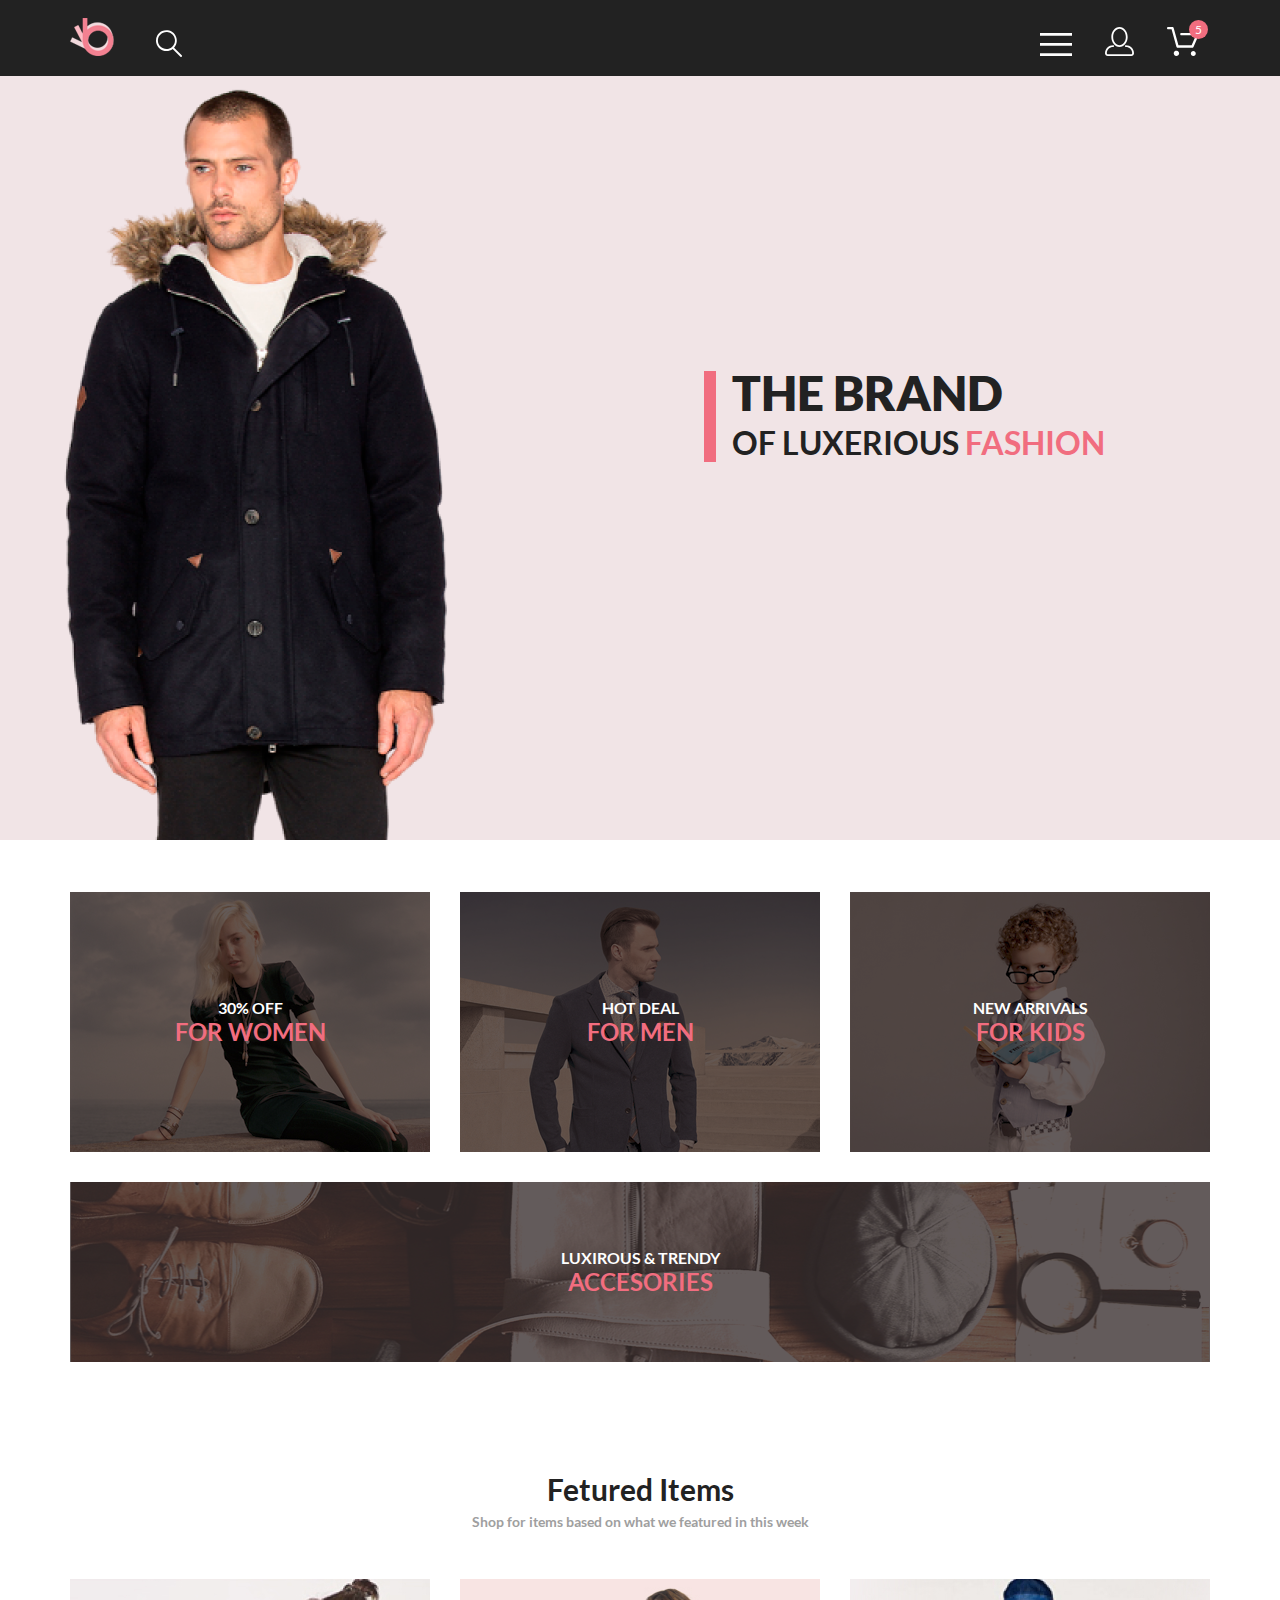
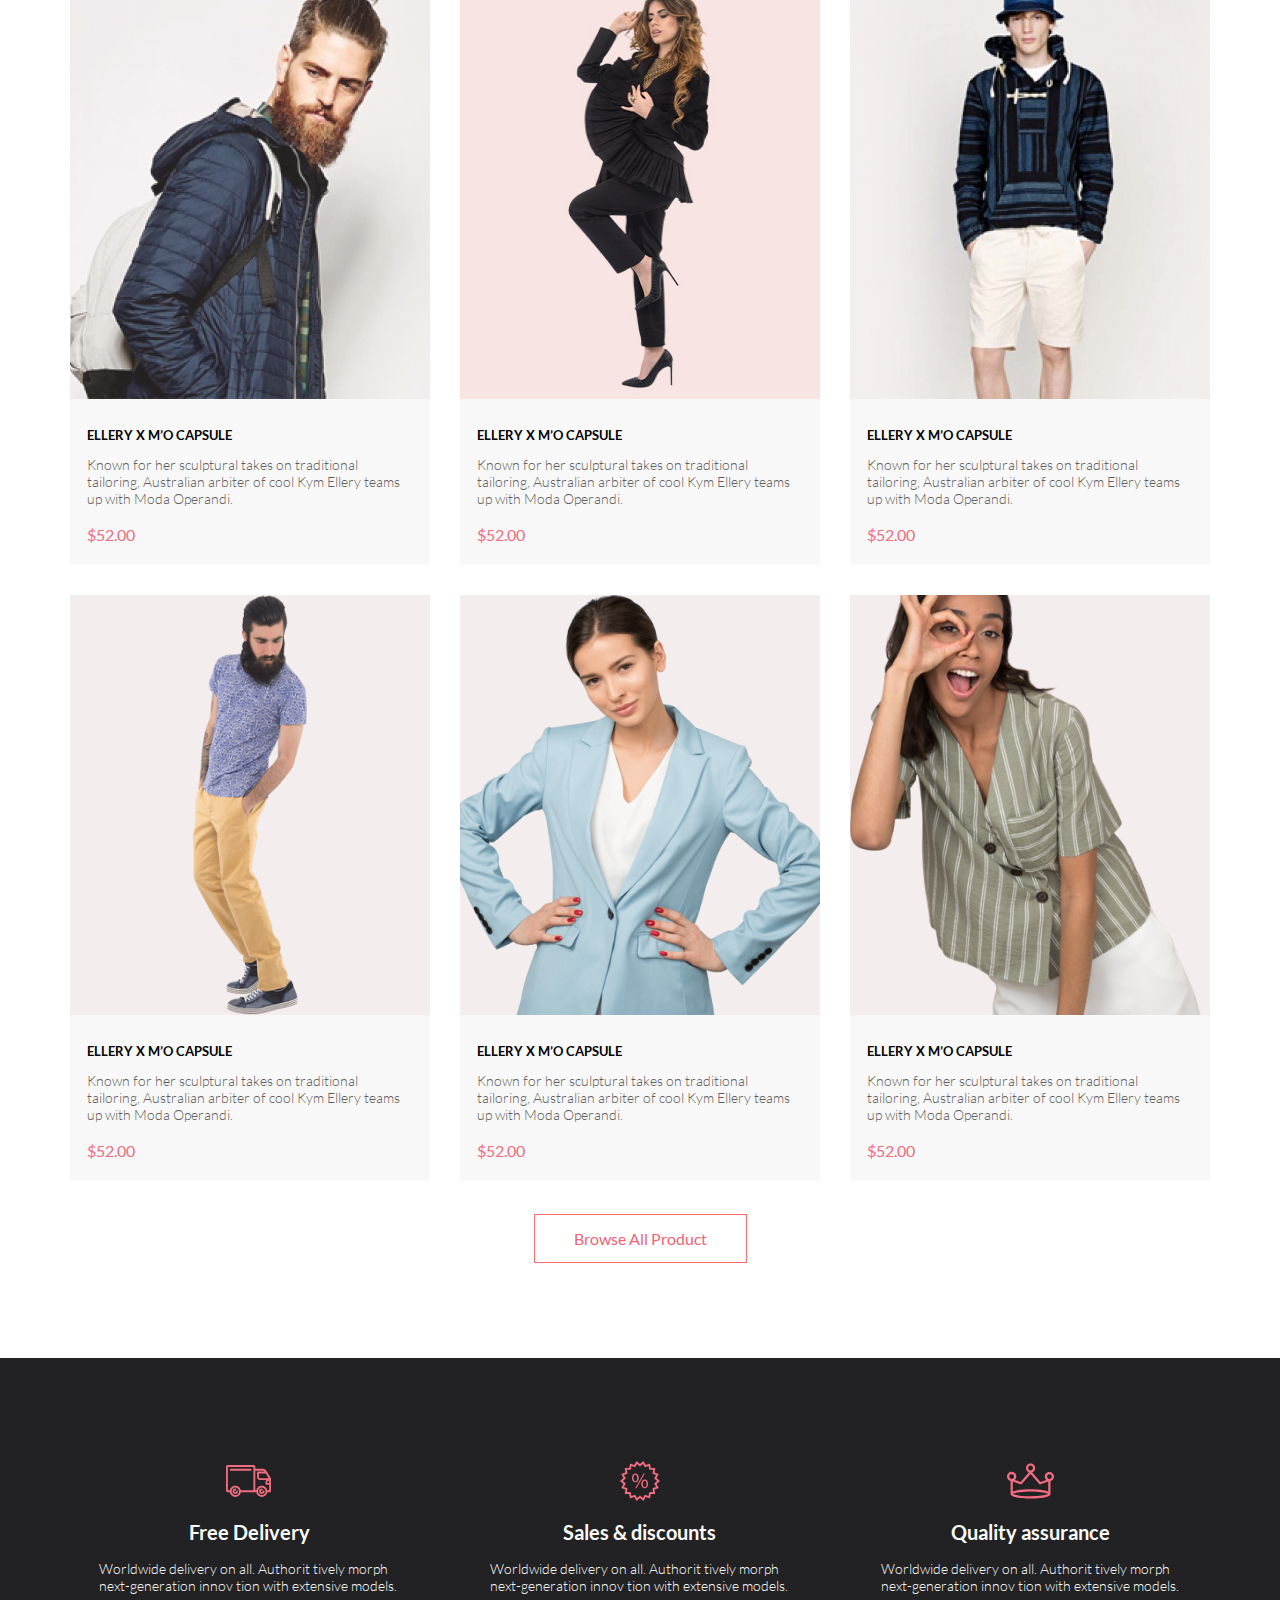
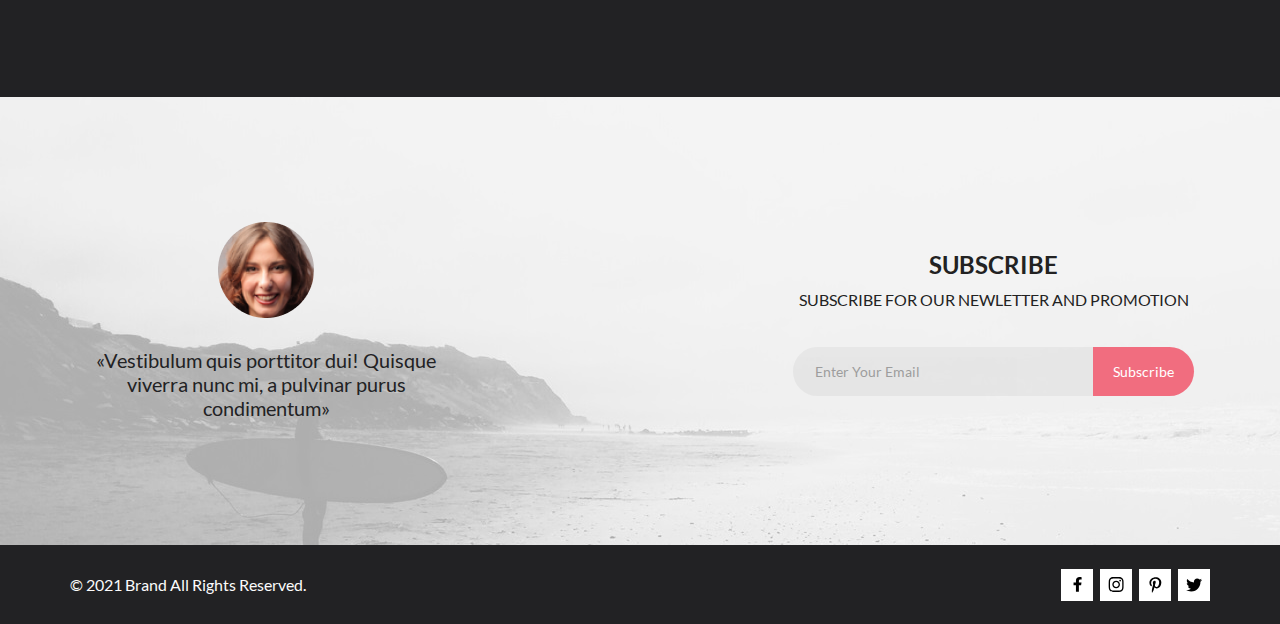
==== index.html @ 8f49cc84 "сверстал страницу регистрации" ====
<!DOCTYPE html>
<html lang="en">

<head>
  <meta charset="UTF-8">
  <meta name="viewport" content="width=device-width, initial-scale=1.0">
  <link rel="stylesheet" href="css/normalize.css">
  <link rel="stylesheet" href="css/style.css">
  <title>Главная страница</title>
</head>

<body>
  <div class="page-container">
    <div class="content">
      <header class="page-header">
        <div class="header-wrp content-center">
          <a href="index.html" class="page-header-logo">
            <img src="img/logo.png" alt="logo" height="38">
          </a>
          <div class="page-header-nav">
            <button class="page-header-search btn">
              <svg width="27" height="28" viewBox="0 0 27 28" xmlns="http://www.w3.org/2000/svg">
                <path
                  d="M19.0596 17.6259C20.6713 15.8658 21.6282 13.6048 21.7698 11.2225C21.9113 8.84018 21.2288 6.48173 19.8369 4.54318C18.445 2.60463 16.4285 1.20404 14.126 0.576619C11.8234 -0.0508009 9.3751 0.13316 7.19217 1.09761C5.00923 2.06205 3.22463 3.74825 2.13804 5.87302C1.05145 7.9978 0.729054 10.4318 1.225 12.7661C1.72094 15.1005 3.00501 17.1932 4.86158 18.6927C6.71814 20.1922 9.03413 21.0072 11.4206 21.0009C13.673 21.004 15.8645 20.27 17.6606 18.9109L25.4086 26.7179C25.4941 26.807 25.5965 26.8781 25.7099 26.927C25.8232 26.9759 25.9452 27.0017 26.0686 27.0029C26.1923 27.0033 26.3148 26.9782 26.4283 26.9292C26.5419 26.8801 26.6441 26.8082 26.7286 26.7179C26.9025 26.537 26.9997 26.2958 26.9997 26.0449C26.9997 25.794 26.9025 25.5528 26.7286 25.3719L19.0596 17.6259ZM2.88662 10.5009C2.89946 8.81563 3.41094 7.17187 4.35659 5.77685C5.30224 4.38183 6.63972 3.29801 8.20044 2.662C9.76115 2.02599 11.4752 1.86627 13.1266 2.20298C14.7779 2.53969 16.2926 3.35775 17.4797 4.55404C18.6668 5.75033 19.4732 7.27129 19.7972 8.92519C20.1212 10.5791 19.9483 12.2919 19.3002 13.8476C18.6522 15.4034 17.5581 16.7325 16.1559 17.6674C14.7536 18.6023 13.1059 19.1011 11.4206 19.1009C9.14916 19.0901 6.97482 18.1784 5.37484 16.566C3.77486 14.9537 2.87998 12.7724 2.88662 10.5009Z" />
              </svg>
            </button>
            <button class="menu-btn btn">
              <svg width="32" height="23" viewBox="0 0 32 23" xmlns="http://www.w3.org/2000/svg">
                <path d="M0 23V20.31H32V23H0ZM0 12.76V10.07H32V12.76H0ZM0 2.69V0H32V2.69H0Z" />
              </svg>
            </button>
            <a href="registration.html" class="account-btn btn">
              <svg width="29" height="29" viewBox="0 0 29 29" xmlns="http://www.w3.org/2000/svg">
                <path
                  d="M14.5 19.937C19 19.937 22.656 15.464 22.656 9.968C22.656 4.472 19 0 14.5 0C13.3631 0.0217413 12.2463 0.303398 11.2351 0.823397C10.2239 1.34339 9.34507 2.08794 8.66602 3C7.12663 4.99573 6.30819 7.45381 6.34399 9.974C6.34399 15.465 10 19.937 14.5 19.937ZM14.5 1.813C18 1.813 20.844 5.472 20.844 9.969C20.844 14.466 17.998 18.125 14.5 18.125C11.002 18.125 8.15603 14.465 8.15503 9.969C8.15403 5.473 11 1.813 14.5 1.813ZM20.844 18.125C20.6036 18.125 20.373 18.2205 20.203 18.3905C20.033 18.5605 19.9375 18.7911 19.9375 19.0315C19.9375 19.2719 20.033 19.5025 20.203 19.6725C20.373 19.8425 20.6036 19.938 20.844 19.938C22.526 19.9399 24.1386 20.6088 25.3279 21.7982C26.5172 22.9875 27.1861 24.6 27.188 26.282C27.1875 26.5221 27.0918 26.7523 26.922 26.9221C26.7522 27.0918 26.5221 27.1875 26.282 27.188H2.71997C2.47985 27.1875 2.24975 27.0918 2.07996 26.9221C1.91016 26.7523 1.81449 26.5221 1.81396 26.282C1.81608 24.6001 2.48517 22.9877 3.67444 21.7985C4.86371 20.6092 6.47608 19.9401 8.15796 19.938C8.39824 19.938 8.62868 19.8425 8.79858 19.6726C8.96849 19.5027 9.06396 19.2723 9.06396 19.032C9.06396 18.7917 8.96849 18.5613 8.79858 18.3914C8.62868 18.2215 8.39824 18.126 8.15796 18.126C5.99541 18.1279 3.92201 18.9875 2.39258 20.5164C0.863144 22.0453 0.00264777 24.1185 0 26.281C0.000794067 27.0019 0.287502 27.693 0.797241 28.2027C1.30698 28.7125 1.99811 28.9992 2.71899 29H26.282C27.0027 28.9989 27.6936 28.7121 28.2031 28.2024C28.7126 27.6927 28.9992 27.0017 29 26.281C28.9974 24.1187 28.1372 22.0457 26.6083 20.5168C25.0793 18.9878 23.0063 18.1276 20.844 18.125Z" />
              </svg>
            </a>
            <a href="cart.html" class="cart-btn btn">
              <svg width="32" height="29" viewBox="0 0 32 29" xmlns="http://www.w3.org/2000/svg">
                <path
                  d="M26.2009 29C25.5532 28.9738 24.9415 28.6948 24.4972 28.2227C24.0529 27.7506 23.8114 27.1232 23.8245 26.475C23.8376 25.8269 24.1043 25.2097 24.5673 24.7559C25.0303 24.3022 25.6527 24.048 26.301 24.048C26.9493 24.048 27.5717 24.3022 28.0347 24.7559C28.4977 25.2097 28.7644 25.8269 28.7775 26.475C28.7906 27.1232 28.549 27.7506 28.1047 28.2227C27.6604 28.6948 27.0488 28.9738 26.401 29H26.2009ZM6.75293 26.32C6.75293 25.79 6.91011 25.2718 7.20459 24.8311C7.49907 24.3904 7.91764 24.0469 8.40735 23.844C8.89705 23.6412 9.43594 23.5881 9.95581 23.6915C10.4757 23.7949 10.9532 24.0502 11.328 24.425C11.7028 24.7998 11.9581 25.2773 12.0615 25.7972C12.1649 26.317 12.1118 26.8559 11.9089 27.3456C11.7061 27.8353 11.3626 28.2539 10.9219 28.5483C10.4812 28.8428 9.96304 29 9.43298 29C9.08087 29.0003 8.73212 28.9311 8.40674 28.7966C8.08136 28.662 7.78569 28.4646 7.53662 28.2158C7.28755 27.9669 7.09001 27.6713 6.9552 27.3461C6.82039 27.0208 6.75098 26.6721 6.75098 26.32H6.75293ZM10.553 20.686C10.2935 20.6868 10.0409 20.6024 9.83411 20.4457C9.62727 20.2891 9.47758 20.0689 9.40796 19.819L4.57495 2.36401H1.18201C0.868521 2.36401 0.567859 2.23947 0.346191 2.01781C0.124523 1.79614 0 1.49549 0 1.18201C0 0.868519 0.124523 0.567873 0.346191 0.346205C0.567859 0.124537 0.868521 5.81268e-06 1.18201 5.81268e-06H5.46301C5.7225 -0.00080736 5.97504 0.0837201 6.18176 0.240568C6.38848 0.397416 6.53784 0.617884 6.60693 0.868006L11.4399 18.323H24.6179L29.001 8.27501H14.401C14.2428 8.27961 14.0854 8.25242 13.9379 8.19507C13.7904 8.13771 13.6559 8.05134 13.5424 7.94108C13.4288 7.83082 13.3386 7.69891 13.277 7.55315C13.2154 7.40739 13.1836 7.25075 13.1836 7.0925C13.1836 6.93426 13.2154 6.77762 13.277 6.63186C13.3386 6.4861 13.4288 6.35419 13.5424 6.24393C13.6559 6.13367 13.7904 6.0473 13.9379 5.98994C14.0854 5.93259 14.2428 5.90541 14.401 5.91001H30.814C31.0097 5.90996 31.2022 5.95866 31.3744 6.05172C31.5465 6.14478 31.6928 6.27926 31.7999 6.44301C31.9078 6.60729 31.9734 6.79569 31.9908 6.99145C32.0083 7.18721 31.9771 7.38424 31.9 7.565L26.495 19.977C26.4026 20.1876 26.251 20.3668 26.0585 20.4927C25.866 20.6186 25.641 20.6858 25.411 20.686H10.553Z" />
              </svg>
              <span>5</span>
            </a>
          </div>
        </div>
      </header>
      <section class="page-header-banner">
        <div class="page-header-banner-wrp content-center">
          <div class="page-header-banner-heading">
            <h1 class="page-header-banner-title">the brand
              <span class="page-header-banner-subtitle">of&nbsp;luxerious
                <span>fashion</span>
              </span>
            </h1>
          </div>
        </div>
      </section>
      <main>
        <section class="categories content-center">
          <a class="categories-item" href="catalog.html">
            <h4 class="categories-item-subtitle">30% off</h4>
            <h3 class="categories-item-title">for women</h3>
          </a>
          <a class="categories-item" href="catalog.html">
            <h4 class="categories-item-subtitle">hot deal</h4>
            <h3 class="categories-item-title">for men</h3>
          </a>
          <a class="categories-item" href="catalog.html">
            <h4 class="categories-item-subtitle">new arrivals</h4>
            <h3 class="categories-item-title">for kids</h3>
          </a>
          <a class="categories-item" href="catalog.html">
            <h4 class="categories-item-subtitle">luxirous &amp;&nbsp;trendy</h4>
            <h3 class="categories-item-title">accesories</h3>
          </a>
        </section>
        <section class="products content-center">
          <h2 class="products-title">fetured items</h2>
          <h3 class="products-subtitle">Shop for items based on&nbsp;what we&nbsp;featured in&nbsp;this week</h3>
          <ul class="products-item-list">
            <li>
              <article class="products-item">
                <div class="products-item-hover">
                  <button class="products-item-hover-btn">Add to&nbsp;Cart</button>
                </div>
                <img class="products-item-photo" src="img/item_1.jpg" alt="Product photo" height="420">
                <a class="products-item-link" href="product.html">
                  <h4 class="products-item-title txt-wrp">ellery x&nbsp;m&rsquo;o capsule</h4>
                  <p class="products-item-txt txt-wrp">Known for her sculptural takes on&nbsp;traditional tailoring,
                    Australian arbiter of&nbsp;cool Kym Ellery teams up&nbsp;with Moda Operandi.</p>
                  <span class="products-item-price txt-wrp">$52.00</span>
                </a>
              </article>
            </li>
            <li>
              <article class="products-item">
                <div class="products-item-hover">
                  <button class="products-item-hover-btn">Add to&nbsp;Cart</button>
                </div>
                <img class="products-item-photo" src="img/item_2.jpg" alt="Product photo" height="420">
                <a class="products-item-link" href="product.html">
                  <h4 class="products-item-title txt-wrp">ellery x&nbsp;m&rsquo;o capsule</h4>
                  <p class="products-item-txt txt-wrp">Known for her sculptural takes on&nbsp;traditional tailoring,
                    Australian arbiter of&nbsp;cool Kym Ellery teams up&nbsp;with Moda Operandi.</p>
                  <span class="products-item-price txt-wrp">$52.00</span>
                </a>
              </article>
            </li>
            <li>
              <article class="products-item">
                <div class="products-item-hover">
                  <button class="products-item-hover-btn">Add to&nbsp;Cart</button>
                </div>
                <img class="products-item-photo" src="img/item_3.jpg" alt="Product photo" height="420">
                <a class="products-item-link" href="product.html">
                  <h4 class="products-item-title txt-wrp">ellery x&nbsp;m&rsquo;o capsule</h4>
                  <p class="products-item-txt txt-wrp">Known for her sculptural takes on&nbsp;traditional tailoring,
                    Australian arbiter of&nbsp;cool Kym Ellery teams up&nbsp;with Moda Operandi.</p>
                  <span class="products-item-price txt-wrp">$52.00</span>
                </a>
              </article>
            </li>
            <li>
              <article class="products-item">
                <div class="products-item-hover">
                  <button class="products-item-hover-btn">Add to&nbsp;Cart</button>
                </div>
                <img class="products-item-photo" src="img/item_4.jpg" alt="Product photo" height="420">
                <a class="products-item-link" href="product.html">
                  <h4 class="products-item-title txt-wrp">ellery x&nbsp;m&rsquo;o capsule</h4>
                  <p class="products-item-txt txt-wrp">Known for her sculptural takes on&nbsp;traditional tailoring,
                    Australian arbiter of&nbsp;cool Kym Ellery teams up&nbsp;with Moda Operandi.</p>
                  <span class="products-item-price txt-wrp">$52.00</span>
                </a>
              </article>
            </li>
            <li>
              <article class="products-item">
                <div class="products-item-hover">
                  <button class="products-item-hover-btn">Add to&nbsp;Cart</button>
                </div>
                <img class="products-item-photo" src="img/item_5.jpg" alt="Product photo" height="420">
                <a class="products-item-link" href="product.html">
                  <h4 class="products-item-title txt-wrp">ellery x&nbsp;m&rsquo;o capsule</h4>
                  <p class="products-item-txt txt-wrp">Known for her sculptural takes on&nbsp;traditional tailoring,
                    Australian arbiter of&nbsp;cool Kym Ellery teams up&nbsp;with Moda Operandi.</p>
                  <span class="products-item-price txt-wrp">$52.00</span>
                </a>
              </article>
            </li>
            <li>
              <article class="products-item">
                <div class="products-item-hover">
                  <button class="products-item-hover-btn">Add to&nbsp;Cart</button>
                </div>
                <img class="products-item-photo" src="img/item_6.jpg" alt="Product photo" height="420">
                <a class="products-item-link" href="product.html">
                  <h4 class="products-item-title txt-wrp">ellery x&nbsp;m&rsquo;o capsule</h4>
                  <p class="products-item-txt txt-wrp">Known for her sculptural takes on&nbsp;traditional tailoring,
                    Australian arbiter of&nbsp;cool Kym Ellery teams up&nbsp;with Moda Operandi.</p>
                  <span class="products-item-price txt-wrp">$52.00</span>
                </a>
              </article>
            </li>
          </ul>
          <a href="catalog.html" class="products-btn">Browse All Product</a>
        </section>
      </main>
    </div>
    <section class="features">
      <div class="features-item-wrp content-center">
        <div class="features-item">
          <svg class="features-item-icon" width="46" height="32" viewBox="0 0 46 32" xmlns="http://www.w3.org/2000/svg">
            <path
              d="M30.2873 27.2429H14.8103C14.6031 28.5509 13.936 29.742 12.929 30.6021C11.922 31.4621 10.6411 31.9346 9.31682 31.9346C7.99252 31.9346 6.71166 31.4621 5.70464 30.6021C4.69762 29.742 4.03052 28.5509 3.82332 27.2429H1.88631C1.39149 27.2397 0.918139 27.0404 0.570025 26.6887C0.221911 26.337 0.0274507 25.8618 0.0293142 25.3669V1.87695C0.0271852 1.38195 0.221516 0.906335 0.569658 0.554443C0.917801 0.202551 1.39131 0.00317363 1.88631 0H27.4373C27.9322 0.00317353 28.4056 0.202522 28.7536 0.554443C29.1016 0.906364 29.2957 1.38204 29.2933 1.87695V3.78198H36.4143C36.4947 3.78164 36.5747 3.79208 36.6523 3.81299C38.9523 4.01299 40.1093 5.2129 41.3293 7.2749L44.8883 13.3689C44.9732 13.5136 45.018 13.6782 45.0183 13.8459V26.304C45.0194 26.5515 44.9221 26.7892 44.7479 26.9651C44.5737 27.141 44.3369 27.2406 44.0893 27.2419H41.2753C41.0681 28.5499 40.401 29.741 39.394 30.6011C38.387 31.4611 37.1061 31.9336 35.7818 31.9336C34.4575 31.9336 33.1767 31.4611 32.1696 30.6011C31.1626 29.741 30.4955 28.5499 30.2883 27.2419L30.2873 27.2429ZM32.0653 26.304C32.0732 27.0369 32.2977 27.7511 32.7107 28.3567C33.1236 28.9623 33.7065 29.4322 34.3859 29.7073C35.0653 29.9824 35.811 30.0503 36.5289 29.9026C37.2469 29.7548 37.9051 29.398 38.4207 28.877C38.9363 28.3559 39.2862 27.6941 39.4265 26.9746C39.5667 26.2551 39.491 25.5103 39.2088 24.8337C38.9267 24.1572 38.4507 23.5794 37.8408 23.1729C37.2309 22.7663 36.5143 22.5491 35.7813 22.5488C34.791 22.5552 33.8436 22.9543 33.1469 23.6582C32.4503 24.3621 32.0613 25.3136 32.0653 26.304ZM5.60134 26.304C5.60923 27.0369 5.83376 27.7511 6.24669 28.3567C6.65962 28.9623 7.2425 29.4322 7.92192 29.7073C8.60135 29.9824 9.34697 30.0503 10.0649 29.9026C10.7829 29.7548 11.4411 29.398 11.9567 28.877C12.4723 28.3559 12.8222 27.6941 12.9625 26.9746C13.1027 26.2551 13.027 25.5103 12.7448 24.8337C12.4627 24.1572 11.9867 23.5794 11.3768 23.1729C10.7669 22.7663 10.0503 22.5491 9.31731 22.5488C8.32679 22.5549 7.37915 22.9537 6.6823 23.6577C5.98545 24.3617 5.59634 25.3134 5.60033 26.304H5.60134ZM41.2733 25.366H43.1593V19.7478H40.4233C40.3007 19.7473 40.1794 19.7227 40.0664 19.6753C39.9533 19.6279 39.8507 19.5585 39.7644 19.4714C39.6781 19.3843 39.6099 19.281 39.5635 19.1675C39.5172 19.054 39.4937 18.9324 39.4943 18.8098V16.9629C39.494 16.2423 39.7696 15.5488 40.2643 15.0249H33.8853C33.8081 15.0248 33.7312 15.015 33.6563 14.9958C32.9516 14.933 32.2961 14.6081 31.8194 14.0852C31.3428 13.5623 31.0798 12.8794 31.0823 12.1719V7.47192C31.0817 7.34927 31.1052 7.22758 31.1515 7.11401C31.1978 7.00044 31.2661 6.89725 31.3523 6.81006C31.4386 6.72286 31.5412 6.6535 31.6543 6.60596C31.7674 6.55841 31.8887 6.53361 32.0113 6.53296H38.4943C38.15 6.21428 37.7426 5.97123 37.2986 5.81982C36.8545 5.66842 36.3836 5.61187 35.9163 5.65381H29.2933V25.3618H30.2873C30.4945 24.0538 31.1616 22.8627 32.1687 22.0027C33.1757 21.1426 34.4565 20.6702 35.7808 20.6702C37.1051 20.6702 38.386 21.1426 39.393 22.0027C40.4 22.8627 41.0671 24.0538 41.2743 25.3618L41.2733 25.366ZM14.8093 25.366H27.4363V1.87598H1.88631V25.366H3.82332C4.03052 24.058 4.69762 22.8666 5.70464 22.0066C6.71166 21.1465 7.99252 20.6741 9.31682 20.6741C10.6411 20.6741 11.922 21.1465 12.929 22.0066C13.936 22.8666 14.6031 24.058 14.8103 25.366H14.8093ZM41.3513 16.9658V17.875H43.1593V16.0278H42.2803C42.0335 16.0294 41.7973 16.1288 41.6234 16.304C41.4495 16.4792 41.352 16.716 41.3523 16.9629L41.3513 16.9658ZM32.9383 12.1738C32.9372 12.4263 33.0363 12.6691 33.2139 12.8486C33.3914 13.0282 33.6328 13.13 33.8853 13.1318C33.9492 13.1316 34.0129 13.1384 34.0753 13.1519H42.6003L39.8343 8.41602H32.9343L32.9383 12.1738ZM33.0313 26.3059C33.0284 25.5734 33.3162 24.8695 33.8316 24.3489C34.3469 23.8283 35.0478 23.5333 35.7803 23.5288C36.0291 23.5288 36.2677 23.6278 36.4436 23.8037C36.6195 23.9796 36.7183 24.218 36.7183 24.4668C36.7183 24.7156 36.6195 24.9542 36.4436 25.1301C36.2677 25.306 36.0291 25.4048 35.7803 25.4048C35.602 25.4032 35.4272 25.4548 35.2782 25.5527C35.1291 25.6507 35.0125 25.7905 34.9432 25.9548C34.8738 26.1191 34.8548 26.3005 34.8887 26.4756C34.9225 26.6507 35.0076 26.8118 35.1331 26.9385C35.2586 27.0651 35.419 27.1516 35.5938 27.187C35.7686 27.2224 35.9499 27.2051 36.1149 27.1372C36.2798 27.0693 36.4208 26.9538 36.5201 26.8057C36.6193 26.6575 36.6723 26.4833 36.6723 26.3049C36.6723 26.0587 36.7701 25.8226 36.9443 25.6484C37.1184 25.4743 37.3546 25.3765 37.6008 25.3765C37.8471 25.3765 38.0832 25.4743 38.2574 25.6484C38.4315 25.8226 38.5293 26.0587 38.5293 26.3049C38.5293 27.0343 38.2396 27.7338 37.7239 28.2495C37.2081 28.7652 36.5087 29.0549 35.7793 29.0549C35.05 29.0549 34.3505 28.7652 33.8348 28.2495C33.319 27.7338 33.0293 27.0343 33.0293 26.3049L33.0313 26.3059ZM6.56731 26.3059C6.56438 25.5734 6.8522 24.8695 7.36757 24.3489C7.88294 23.8283 8.58378 23.5333 9.31633 23.5288C9.5651 23.5288 9.80369 23.6278 9.9796 23.8037C10.1555 23.9796 10.2543 24.218 10.2543 24.4668C10.2543 24.7156 10.1555 24.9542 9.9796 25.1301C9.80369 25.306 9.5651 25.4048 9.31633 25.4048C9.138 25.4032 8.96319 25.4548 8.81413 25.5527C8.66508 25.6507 8.54849 25.7905 8.47914 25.9548C8.4098 26.1191 8.39082 26.3005 8.42464 26.4756C8.45846 26.6507 8.54354 26.8118 8.66908 26.9385C8.79463 27.0651 8.95498 27.1516 9.12978 27.187C9.30458 27.2224 9.48595 27.2051 9.65087 27.1372C9.81579 27.0693 9.95683 26.9538 10.0561 26.8057C10.1553 26.6575 10.2083 26.4833 10.2083 26.3049C10.2083 26.0587 10.3061 25.8226 10.4803 25.6484C10.6544 25.4743 10.8906 25.3765 11.1368 25.3765C11.3831 25.3765 11.6193 25.4743 11.7934 25.6484C11.9675 25.8226 12.0653 26.0587 12.0653 26.3049C12.0653 27.0343 11.7756 27.7338 11.2599 28.2495C10.7441 28.7652 10.0447 29.0549 9.31532 29.0549C8.58598 29.0549 7.8865 28.7652 7.37078 28.2495C6.85505 27.7338 6.56532 27.0343 6.56532 26.3049L6.56731 26.3059ZM4.70934 5.65991C4.46056 5.65991 4.22198 5.56116 4.04607 5.38525C3.87016 5.20934 3.77132 4.9707 3.77132 4.72192C3.77132 4.47315 3.87016 4.2345 4.04607 4.05859C4.22198 3.88268 4.46056 3.78394 4.70934 3.78394H24.6093C24.8581 3.78394 25.0967 3.88268 25.2726 4.05859C25.4485 4.2345 25.5473 4.47315 25.5473 4.72192C25.5473 4.9707 25.4485 5.20934 25.2726 5.38525C25.0967 5.56116 24.8581 5.65991 24.6093 5.65991H4.70934Z" />
          </svg>
          <h3 class="features-item-title">Free Delivery</h3>
          <p class="features-item-txt">Worldwide delivery on&nbsp;all. Authorit tively morph next-generation innov
            tion
            with
            extensive models.</p>
        </div>
        <div class="features-item">
          <svg class="features-item-icon" width="40" height="40" viewBox="0 0 40 40" xmlns="http://www.w3.org/2000/svg">
            <path
              d="M19.994 37.0239L16.523 39.9238L14.235 36.0039L9.995 37.5159L9.17297 33.0359L4.67999 32.991L5.41199 28.491L1.20398 26.8909L3.414 22.925L0 19.96L3.41199 16.9929L1.20203 13.0278L5.41101 11.428L4.67798 6.93286L9.172 6.88892L9.99402 2.40894L14.234 3.91992L16.522 0L19.993 2.8999L23.464 0L25.753 3.9209L29.993 2.40894L30.814 6.88989L35.308 6.93481L34.576 11.4299L38.784 13.03L36.574 16.9958L39.986 19.9609L36.574 22.928L38.783 26.894L34.574 28.4939L35.307 32.988L30.812 33.033L29.991 37.5139L25.753 36.0029L23.464 39.9229L19.994 37.0239ZM21.2 35.541L22.961 37.012L24.122 35.022L24.914 33.666L26.382 34.189L28.533 34.957L28.95 32.6838L29.235 31.1289L30.796 31.113L33.078 31.092L32.706 28.8098L32.452 27.25L33.911 26.696L36.045 25.8828L34.925 23.873L34.159 22.498L35.342 21.4709L37.076 19.9609L35.343 18.4609L34.16 17.4319L34.926 16.0559L36.047 14.0449L33.913 13.2339L32.454 12.6809L32.709 11.1208L33.081 8.83984L30.799 8.81689L29.239 8.80103L28.954 7.24683L28.538 4.97388L26.386 5.74097L24.918 6.26392L24.125 4.90698L22.963 2.91699L21.201 4.38794L19.996 5.39282L18.791 4.38794L17.03 2.91699L15.869 4.90601L15.077 6.26294L13.608 5.73999L11.458 4.97192L11.04 7.24585L10.755 8.80005L9.19501 8.81592L6.914 8.83789L7.28601 11.1199L7.53998 12.678L6.08099 13.2329L3.94598 14.0439L5.06702 16.0549L5.83301 17.4299L4.65002 18.459L2.91602 19.967L4.64899 21.4739L5.83197 22.5029L5.06598 23.8779L3.94501 25.8879L6.078 26.698L7.53802 27.2529L7.28302 28.812L6.91199 31.0959L9.19299 31.1189L10.753 31.135L11.038 32.6899L11.455 34.9619L13.607 34.1948L15.076 33.6719L15.868 35.0288L17.03 37.019L18.791 35.5479L19.996 34.543L21.2 35.541ZM21.318 23.02C21.318 20.093 22.883 18.4648 24.777 18.4648C26.783 18.4648 28.077 20.0279 28.077 22.7949C28.077 25.8539 26.492 27.3718 24.662 27.3718C22.883 27.3718 21.338 25.922 21.318 23.02ZM22.839 22.9319C22.816 24.7829 23.521 26.1899 24.711 26.1899C25.988 26.1899 26.561 24.8049 26.561 22.8899C26.561 21.1249 26.054 19.6528 24.711 19.6528C23.5 19.6488 22.839 21.1029 22.839 22.9309V22.9319ZM15.194 27.332L23.609 12.613H24.842L16.427 27.332H15.194ZM11.979 16.99C11.979 14.09 13.542 12.458 15.437 12.458C17.437 12.458 18.763 14.022 18.763 16.79C18.763 19.848 17.177 21.365 15.327 21.365C13.544 21.365 12 19.915 11.979 16.991V16.99ZM13.521 16.9238C13.477 18.7748 14.162 20.1809 15.371 20.1829C16.648 20.1829 17.221 18.7988 17.221 16.8828C17.221 15.1168 16.714 13.645 15.371 13.645C14.162 13.642 13.521 15.092 13.521 16.925V16.9238Z" />
          </svg>
          <h3 class="features-item-title">Sales &amp;&nbsp;discounts</h3>
          <p class="features-item-txt">Worldwide delivery on&nbsp;all. Authorit tively morph next-generation innov
            tion
            with
            extensive models.</p>
        </div>
        <div class="features-item">
          <svg class="features-item-icon" width="48" height="35" viewBox="0 0 48 35" xmlns="http://www.w3.org/2000/svg">
            <path
              d="M42.3938 8.53564C41.1774 8.52335 40.0058 8.99349 39.1351 9.84302C38.2644 10.6925 37.7655 11.8522 37.7479 13.0686C37.751 13.7086 37.892 14.3405 38.1612 14.9211C38.4304 15.5018 38.8215 16.0176 39.3079 16.4336L33.4479 18.4888L25.1089 8.80566C26.0042 8.50693 26.784 7.93646 27.3396 7.17358C27.8953 6.41071 28.1992 5.49331 28.2089 4.54956C28.1837 3.33432 27.6832 2.17743 26.8149 1.3269C25.9465 0.476377 24.7794 0 23.5639 0C22.3484 0 21.1813 0.476377 20.3129 1.3269C19.4446 2.17743 18.9441 3.33432 18.9189 4.54956C18.9285 5.48395 19.2261 6.39274 19.771 7.15186C20.316 7.91097 21.0817 8.48368 21.9639 8.79175L13.6119 18.4917L7.75396 16.4368C8.24003 16.0206 8.63074 15.5045 8.89959 14.9238C9.16843 14.3432 9.30908 13.7116 9.31194 13.0718C9.33497 12.195 9.10937 11.3296 8.6613 10.5757C8.21324 9.82172 7.56095 9.2099 6.77983 8.81104C5.99872 8.41217 5.12072 8.2424 4.24724 8.32153C3.37376 8.40067 2.54051 8.72555 1.8438 9.2583C1.14709 9.79105 0.61538 10.5101 0.310108 11.3323C0.00483695 12.1545 -0.0615238 13.0462 0.118702 13.9045C0.298928 14.7629 0.718349 15.5526 1.32854 16.1826C1.93873 16.8126 2.7148 17.2571 3.56694 17.4646V29.7556C3.5743 29.8376 3.59101 29.9184 3.61687 29.9966C3.58394 30.1233 3.56721 30.2538 3.56694 30.3848C3.56694 34.7968 21.4859 34.9268 23.5289 34.9268C25.5719 34.9268 43.4909 34.7978 43.4909 30.3848C43.4902 30.2539 43.4733 30.1234 43.4408 29.9966C43.4685 29.9189 43.4853 29.8379 43.4909 29.7556V17.4646C44.5898 17.2244 45.5595 16.5828 46.2103 15.6653C46.861 14.7478 47.1458 13.6204 47.0091 12.5039C46.8724 11.3874 46.3239 10.3621 45.471 9.62866C44.6181 8.89526 43.5223 8.50653 42.3979 8.53857L42.3938 8.53564ZM21.1749 4.55176C21.1633 4.07755 21.2934 3.61062 21.5485 3.21069C21.8036 2.81076 22.172 2.49591 22.6069 2.3064C23.0417 2.11688 23.5232 2.06132 23.9898 2.14673C24.4564 2.23214 24.887 2.45463 25.2265 2.78589C25.566 3.11715 25.7991 3.542 25.8959 4.00635C25.9928 4.4707 25.9491 4.95345 25.7703 5.39282C25.5916 5.8322 25.2859 6.20831 24.8924 6.47314C24.4988 6.73798 24.0353 6.8795 23.561 6.87964C22.9362 6.88605 22.3343 6.64481 21.8871 6.2085C21.44 5.77218 21.1838 5.17647 21.1749 4.55176ZM13.5849 20.8276C13.8019 20.9026 14.0362 20.9113 14.2581 20.8525C14.48 20.7938 14.6794 20.6701 14.8309 20.4976L23.5309 10.3977L32.2309 20.4976C32.3821 20.6702 32.5813 20.7938 32.803 20.8528C33.0248 20.9117 33.2589 20.9033 33.4759 20.8286L41.2339 18.1038V28.0408C36.3489 25.9188 25.1249 25.8406 23.5339 25.8406C21.9429 25.8406 10.7149 25.9198 5.83391 28.0408V18.1038L13.5849 20.8276ZM23.5279 32.7166C14.8279 32.7166 9.27888 31.7057 6.97087 30.8547C6.6198 30.7373 6.28407 30.578 5.97087 30.3806C6.69287 29.8596 9.03194 29.1487 12.9369 28.6487C19.9723 27.844 27.0765 27.844 34.1119 28.6487C38.0119 29.1487 40.357 29.8596 41.077 30.3806C40.7663 30.5794 40.4321 30.7388 40.082 30.8547C37.78 31.7037 32.2359 32.7166 23.5279 32.7166ZM2.28093 13.0686C2.2698 12.5945 2.40025 12.1279 2.65557 11.7283C2.91089 11.3286 3.27952 11.0139 3.71441 10.8247C4.14929 10.6355 4.63063 10.5801 5.0971 10.6658C5.56356 10.7514 5.99399 10.9743 6.3333 11.3057C6.67261 11.637 6.90543 12.0618 7.00212 12.5261C7.09882 12.9904 7.05498 13.4731 6.87615 13.9124C6.69732 14.3516 6.39159 14.7277 5.9981 14.9924C5.6046 15.2572 5.14118 15.3986 4.66692 15.3987C4.04176 15.4054 3.43941 15.1638 2.99212 14.7271C2.54482 14.2903 2.28911 13.6937 2.28093 13.0686ZM42.3938 15.3987C41.9359 15.3875 41.4914 15.2414 41.116 14.9788C40.7406 14.7162 40.451 14.3487 40.2834 13.9224C40.1158 13.496 40.0776 13.0297 40.1738 12.5818C40.2699 12.1339 40.496 11.7241 40.8238 11.4041C41.1516 11.084 41.5664 10.8677 42.0165 10.7822C42.4666 10.6968 42.9319 10.7459 43.3542 10.9236C43.7765 11.1013 44.137 11.3997 44.3906 11.7812C44.6442 12.1628 44.7796 12.6105 44.78 13.0686C44.7713 13.6935 44.5153 14.2895 44.068 14.7261C43.6208 15.1626 43.0188 15.4041 42.3938 15.3977V15.3987Z" />
          </svg>
          <h3 class="features-item-title">Quality assurance</h3>
          <p class="features-item-txt">Worldwide delivery on&nbsp;all. Authorit tively morph next-generation innov
            tion
            with
            extensive models.</p>
        </div>
      </div>
    </section>
    <section class="subscribe">
      <div class="subscribe-wrp content-center">
        <div class="subscribe-info">
          <div class="subscribe-info-avatar"></div>
          <p class="subscribe-info-txt">&laquo;Vestibulum quis porttitor dui! Quisque viverra nunc&nbsp;mi,
            <span>a&nbsp;pulvinar purus condimentum&raquo;</span>
          </p>
        </div>
        <div class="subscribing">
          <h2 class="subscribing-title">subscribe</h2>
          <h3 class="subscribing-subtitle">subscribe for our newletter and promotion</h3>
          <form action="#!" class="subscribing-form">
            <input class="subscribing-form-email" type="email" placeholder="Enter Your Email" required>
            <input class="subscribing-form-btn" type="submit" value="Subscribe">
          </form>
        </div>
      </div>
    </section>
    <footer class="page-footer">
      <div class="page-footer-wrp content-center">
        <p class="page-footer-txt">&copy;&nbsp;2021 Brand All Rights Reserved.</p>
        <div class="page-footer-socials">
          <a class="page-footer-socials-item ico-hover" href="#!">
            <svg width="9" height="15" viewBox="0 0 9 15" xmlns="http://www.w3.org/2000/svg">
              <path
                d="M8.08836 8.28L8.50686 5.61602H5.89022V3.88729C5.89022 3.15847 6.25574 2.44806 7.42765 2.44806H8.61722V0.179975C8.61722 0.179975 7.53772 0 6.50561 0C4.35073 0 2.9422 1.27593 2.9422 3.5857V5.61602H0.546875V8.28H2.9422V14.72H5.89022V8.28H8.08836Z" />
            </svg></a>
          <a class="page-footer-socials-item ico-hover" href="#!">
            <svg width="16" height="15" viewBox="0 0 16 15" xmlns="http://www.w3.org/2000/svg">
              <path
                d="M8.13897 3.68159C6.02383 3.68159 4.31774 5.38491 4.31774 7.49663C4.31774 9.60835 6.02383 11.3117 8.13897 11.3117C10.2541 11.3117 11.9602 9.60835 11.9602 7.49663C11.9602 5.38491 10.2541 3.68159 8.13897 3.68159ZM8.13897 9.9769C6.77211 9.9769 5.65467 8.8646 5.65467 7.49663C5.65467 6.12866 6.76878 5.01636 8.13897 5.01636C9.50915 5.01636 10.6233 6.12866 10.6233 7.49663C10.6233 8.8646 9.50583 9.9769 8.13897 9.9769ZM13.0078 3.52554C13.0078 4.02026 12.6087 4.41538 12.1165 4.41538C11.621 4.41538 11.2252 4.01694 11.2252 3.52554C11.2252 3.03413 11.6243 2.63569 12.1165 2.63569C12.6087 2.63569 13.0078 3.03413 13.0078 3.52554ZM15.5386 4.42866C15.4821 3.23667 15.2094 2.18081 14.3347 1.31089C13.4634 0.440967 12.4058 0.168701 11.2119 0.108936C9.9814 0.039209 6.29321 0.039209 5.0627 0.108936C3.8721 0.165381 2.81453 0.437646 1.93987 1.30757C1.06522 2.17749 0.795836 3.23335 0.735973 4.42534C0.666134 5.65386 0.666134 9.33608 0.735973 10.5646C0.79251 11.7566 1.06522 12.8124 1.93987 13.6824C2.81453 14.5523 3.86878 14.8246 5.0627 14.8843C6.29321 14.9541 9.9814 14.9541 11.2119 14.8843C12.4058 14.8279 13.4634 14.5556 14.3347 13.6824C15.2061 12.8124 15.4788 11.7566 15.5386 10.5646C15.6085 9.33608 15.6085 5.65718 15.5386 4.42866ZM13.949 11.8828C13.6895 12.5335 13.1874 13.0349 12.5322 13.2972C11.5511 13.6857 9.22314 13.596 8.13897 13.596C7.05479 13.596 4.72348 13.6824 3.74573 13.2972C3.09389 13.0382 2.59171 12.5369 2.32898 11.8828C1.93987 10.9033 2.02967 8.57905 2.02967 7.49663C2.02967 6.41421 1.9432 4.08667 2.32898 3.1105C2.58838 2.45972 3.09056 1.95835 3.74573 1.69604C4.7268 1.30757 7.05479 1.39722 8.13897 1.39722C9.22314 1.39722 11.5545 1.31089 12.5322 1.69604C13.184 1.95503 13.6862 2.4564 13.949 3.1105C14.3381 4.08999 14.2483 6.41421 14.2483 7.49663C14.2483 8.57905 14.3381 10.9066 13.949 11.8828Z" />
            </svg>
          </a>
          <a class="page-footer-socials-item ico-hover" href="#!">
            <svg width="13" height="16" viewBox="0 0 13 16" xmlns="http://www.w3.org/2000/svg">
              <path
                d="M6.74032 0.203125C3.55564 0.203125 0.408203 2.34063 0.408203 5.8C0.408203 8 1.63738 9.25 2.38233 9.25C2.68963 9.25 2.86655 8.3875 2.86655 8.14375C2.86655 7.85313 2.13091 7.23438 2.13091 6.025C2.13091 3.5125 4.03055 1.73125 6.4889 1.73125C8.60271 1.73125 10.1671 2.94062 10.1671 5.1625C10.1671 6.82187 9.50597 9.93437 7.36422 9.93437C6.59133 9.93437 5.93018 9.37187 5.93018 8.56563C5.93018 7.38438 6.74963 6.24062 6.74963 5.02187C6.74963 2.95312 3.835 3.32812 3.835 5.82812C3.835 6.35313 3.90018 6.93437 4.13298 7.4125C3.70463 9.26875 2.82931 12.0344 2.82931 13.9469C2.82931 14.5375 2.91311 15.1188 2.96899 15.7094C3.07452 15.8281 3.02175 15.8156 3.18316 15.7563C4.74757 13.6 4.69169 13.1781 5.3994 10.3562C5.78119 11.0875 6.76826 11.4812 7.55046 11.4812C10.8469 11.4812 12.3275 8.24688 12.3275 5.33125C12.3275 2.22813 9.66427 0.203125 6.74032 0.203125Z" />
            </svg></a>
          <a class="page-footer-socials-item ico-hover" href="#!">
            <svg width="17" height="14" viewBox="0 0 17 14" xmlns="http://www.w3.org/2000/svg">
              <path
                d="M14.417 3.74052C14.427 3.88264 14.427 4.0248 14.427 4.16692C14.427 8.50192 11.1498 13.4969 5.15986 13.4969C3.31448 13.4969 1.60022 12.9588 0.158203 12.0248C0.420396 12.0552 0.67247 12.0654 0.944752 12.0654C2.46741 12.0654 3.8691 11.5476 4.98843 10.6644C3.5565 10.6339 2.3565 9.68977 1.94305 8.39027C2.14475 8.4207 2.34642 8.44102 2.5582 8.44102C2.85063 8.44102 3.14308 8.40039 3.41533 8.32936C1.92291 8.02477 0.803551 6.70498 0.803551 5.11108V5.07048C1.23715 5.31414 1.74139 5.46642 2.2758 5.4867C1.39849 4.89786 0.823727 3.8928 0.823727 2.75573C0.823727 2.14661 0.985041 1.58823 1.26741 1.10092C2.87077 3.09077 5.28086 4.39023 7.98334 4.53239C7.93293 4.28873 7.90266 4.03495 7.90266 3.78114C7.90266 1.97402 9.35477 0.501953 11.1598 0.501953C12.0976 0.501953 12.9446 0.897891 13.5396 1.53748C14.2757 1.39536 14.9816 1.12123 15.6068 0.745609C15.3648 1.50705 14.8505 2.14664 14.1749 2.5527C14.8304 2.48167 15.4657 2.29889 16.0505 2.04511C15.6069 2.69483 15.0522 3.27348 14.417 3.74052Z" />
            </svg>
          </a>
        </div>
      </div>
    </footer>
  </div>
</body>

</html>
---- css/style.css ----
/* lato-300 - latin */
@font-face {
  font-family: 'Lato';
  font-style: normal;
  font-weight: 300;
  src: url("../fonts/lato-v22-latin-300.eot");
  /* IE9 Compat Modes */
  src: local(""), url("../fonts/lato-v22-latin-300.eot?#iefix") format("embedded-opentype"), url("../fonts/lato-v22-latin-300.woff2") format("woff2"), url("../fonts/lato-v22-latin-300.woff") format("woff"), url("../fonts/lato-v22-latin-300.ttf") format("truetype"), url("../fonts/lato-v22-latin-300.svg#Lato") format("svg");
  /* Legacy iOS */
}

/* lato-regular - latin */
@font-face {
  font-family: 'Lato';
  font-style: normal;
  font-weight: 400;
  src: url("../fonts/lato-v22-latin-regular.eot");
  /* IE9 Compat Modes */
  src: local(""), url("../fonts/lato-v22-latin-regular.eot?#iefix") format("embedded-opentype"), url("../fonts/lato-v22-latin-regular.woff2") format("woff2"), url("../fonts/lato-v22-latin-regular.woff") format("woff"), url("../fonts/lato-v22-latin-regular.ttf") format("truetype"), url("../fonts/lato-v22-latin-regular.svg#Lato") format("svg");
  /* Legacy iOS */
}

/* lato-700 - latin */
@font-face {
  font-family: 'Lato';
  font-style: normal;
  font-weight: 700;
  src: url("../fonts/lato-v22-latin-700.eot");
  /* IE9 Compat Modes */
  src: local(""), url("../fonts/lato-v22-latin-700.eot?#iefix") format("embedded-opentype"), url("../fonts/lato-v22-latin-700.woff2") format("woff2"), url("../fonts/lato-v22-latin-700.woff") format("woff"), url("../fonts/lato-v22-latin-700.ttf") format("truetype"), url("../fonts/lato-v22-latin-700.svg#Lato") format("svg");
  /* Legacy iOS */
}

/* lato-900 - latin */
@font-face {
  font-family: 'Lato';
  font-style: normal;
  font-weight: 900;
  src: url("../fonts/lato-v22-latin-900.eot");
  /* IE9 Compat Modes */
  src: local(""), url("../fonts/lato-v22-latin-900.eot?#iefix") format("embedded-opentype"), url("../fonts/lato-v22-latin-900.woff2") format("woff2"), url("../fonts/lato-v22-latin-900.woff") format("woff"), url("../fonts/lato-v22-latin-900.ttf") format("truetype"), url("../fonts/lato-v22-latin-900.svg#Lato") format("svg");
  /* Legacy iOS */
}

/* General config start */
body {
  margin: 0;
  font-family: 'Lato';
  font-weight: 400;
  font-style: normal;
  color: #222222;
  -moz-user-select: none;
  -ms-user-select: none;
  -o-user-select: none;
  -webkit-user-select: none;
  user-select: none;
}

.btn:focus,
.btn:active {
  outline: none;
  -webkit-box-shadow: none;
  box-shadow: none;
}

.page-container {
  width: 100%;
  margin: 0 auto;
  display: -webkit-box;
  display: -ms-flexbox;
  display: flex;
  -webkit-box-orient: vertical;
  -webkit-box-direction: normal;
  -ms-flex-direction: column;
  flex-direction: column;
  min-height: 100vh;
}

.content {
  -webkit-box-flex: 1;
  -ms-flex-positive: 1;
  flex-grow: 1;
}

.content-center {
  max-width: 1172px;
  padding: 0 16px 0 16px;
  -webkit-box-sizing: border-box;
  box-sizing: border-box;
  width: 100%;
  margin: 0 auto;
}

/* General config end */
/* Header with Navy start */
.btn {
  display: block;
  background-color: transparent;
  border: none;
  padding: 0;
  cursor: pointer;
}

.page-header {
  padding: 18px 0 20px 0;
  -webkit-box-sizing: border-box;
  box-sizing: border-box;
  background-color: #222;
  position: fixed;
  width: 100%;
  z-index: 50;
}

.btn:hover svg {
  fill: #f16d7f;
}

.btn:active svg {
  fill: #853842;
}

.page-header svg {
  display: block;
  fill: #fff;
  -webkit-transition: .3s;
  transition: .3s;
}

.header-wrp {
  display: -webkit-box;
  display: -ms-flexbox;
  display: flex;
}

.page-header-logo {
  width: 44px;
  height: 38px;
  margin: 0 41px 0 0;
}

.page-header-logo:hover img {
  -webkit-filter: brightness(30%);
  filter: brightness(30%);
}

.page-header-logo:active img {
  -webkit-filter: brightness(60%);
  filter: brightness(60%);
}

.page-header-logo img {
  -webkit-transition: .3s;
  transition: .3s;
}

.page-header-nav {
  display: -webkit-box;
  display: -ms-flexbox;
  display: flex;
  -webkit-box-align: end;
  -ms-flex-align: end;
  align-items: flex-end;
  width: 100%;
  padding: 0;
}

.page-header-search {
  margin: 0 auto 0 0;
  width: 26px;
  height: 26px;
}

.menu-btn {
  width: 32px;
  height: 23px;
  margin: 0 33px 0 0;
}

.account-btn {
  width: 29px;
  height: 29px;
  margin: 0 33px 0 0;
}

.cart-btn {
  width: 32px;
  height: 29px;
  position: relative;
  margin: 0 11px 0 0;
}

.cart-btn span {
  display: -webkit-box;
  display: -ms-flexbox;
  display: flex;
  -webkit-box-pack: center;
  -ms-flex-pack: center;
  justify-content: center;
  -webkit-box-align: center;
  -ms-flex-align: center;
  align-items: center;
  width: 19px;
  height: 19px;
  background-color: #f16d7f;
  border-radius: 50%;
  color: #fff;
  font-size: 12px;
  line-height: 14px;
  position: absolute;
  top: -7px;
  right: -9px;
}

/* Header with Navy end */
/* Banner block start */
.page-header-banner {
  background-color: #f1e4e6;
  margin: 76px 0 0 0;
}

.page-header-banner-wrp {
  min-height: 764px;
  display: -webkit-box;
  display: -ms-flexbox;
  display: flex;
  -webkit-box-pack: end;
  -ms-flex-pack: end;
  justify-content: flex-end;
  background-image: url(../img/preview_1.png);
  background-repeat: no-repeat;
  background-position: 10px 0;
}

.page-header-banner-heading {
  margin: 295px 73px;
}

.page-header-banner-title {
  margin: 0;
  padding: 0px 0px 0px 0px;
  max-width: 405px;
  font-weight: 900;
  font-size: 48px;
  line-height: 44px;
  text-transform: uppercase;
  border-left: 12px solid #F16D7F;
  padding-left: 16px;
}

.page-header-banner-subtitle {
  font-weight: 700;
  font-size: 32px;
  line-height: 39px;
  text-transform: uppercase;
  white-space: nowrap;
}

.page-header-banner-subtitle span {
  font-weight: 700;
  font-size: 32px;
  line-height: 39px;
  color: #f16d7f;
}

/* Banner block end */
/* Breadcrumbs-start */
.page-header-breadcrumbs {
  background-color: #F8F3F4;
  margin: 76px 0 0 0;
}

.page-header-breadcrumbs-wrp {
  min-height: 148px;
  display: -webkit-box;
  display: -ms-flexbox;
  display: flex;
  -webkit-box-pack: justify;
  -ms-flex-pack: justify;
  justify-content: space-between;
  -webkit-box-align: center;
  -ms-flex-align: center;
  align-items: center;
}

.page-heading {
  font-size: 24px;
  line-height: 29px;
  font-weight: normal;
  color: #f16d7f;
  text-transform: uppercase;
}

.breadcrumbs-list {
  display: -webkit-box;
  display: -ms-flexbox;
  display: flex;
  list-style-type: none;
  padding: 0;
}

.breadcrumbs-item:not(:last-child)::after {
  content: '/';
  margin: 0 6px;
  font-weight: 300;
  font-size: 14px;
  line-height: 17px;
  color: #636363;
  text-transform: uppercase;
}

.breadcrumbs-link {
  text-decoration: none;
  font-weight: 300;
  font-size: 14px;
  line-height: 17px;
  color: #636363;
  text-transform: uppercase;
}

.breadcrumbs-item:last-child a {
  font-size: 14px;
  line-height: 17px;
  font-weight: 700;
  color: #F16D7F;
}

/* Breadcrumbs-end */
/* Cartoverview start */

.cartoverview {
  margin: 96px auto 128px auto;
  display: flex;
  flex-wrap: wrap;
  justify-content: space-between;
}

.cart-items {
  max-width: 652px;
  width: 100%;
  display: flex;
  flex-wrap: wrap;
  justify-content: space-between;
  margin: 0 0 64px 0;
}

.cart-item {
  margin: 0 0 40px 0;
  display: flex;
  justify-content: space-between;
  max-width: 652px;
  width: 100%;
  box-shadow: 17px 19px 24px rgba(0, 0, 0, 0.13);
  position: relative;
  box-sizing: border-box;
}

.cart-item-img {
  height: 306px;
  width: auto;
}

.cart-desc {
  padding: 22px 97px 22px 31px;
}

.item-name {
  text-transform: uppercase;
  font-size: 24px;
  font-weight: 400;
  line-height: 29px;
  color: #222;
  margin: 0 0 42px 0;
}

.cart-item-txt {
  display: inline-block;
  margin: 0 4px 6px 0;
  font-size: 22px;
  line-height: 26px;
  color: #575757;
}

.cart-item-price {
  font-size: 22px;
  line-height: 26px;
  color: #EF5B70;
  margin: 0 0 6px 0;

}

.cart-item-color {
  font-size: 22px;
  line-height: 26px;
  color: #6F6E6E;
  margin: 0 0 6px 0;
}

.cart-item-size {
  font-size: 22px;
  line-height: 26px;
  color: #6F6E6E;
  margin: 0 0 6px 0;
}

.cart-item-quan {
  text-align: right;
  width: 37px;
  height: 0px;
  font-size: 18px;
  line-height: 18px;
  color: #656565;
  border: 1px solid #EAEAEA;
  padding: 12px 0px 12px 6px;
  margin: 0 0 6px 25px;
}

.cart-item-close {
  background-color: transparent;
  border: 1px solid transparent;
  width: 60px;
  height: 50px;
  cursor: pointer;
  box-sizing: border-box;
}

.cart-item-close::before,
.cart-item-close::after {
  content: "";
  position: absolute;
  top: 34px;
  right: 19px;
  width: 24px;
  height: 3px;
  background: #575757;
  transition: .3s;
}

.cart-item-close:hover::before,
.cart-item-close:hover::after {
  background: #F26376;
}

.cart-item-close:active::before,
.cart-item-close:active::after {
  background: #000;
}

.cart-item-close:before {
  transform: rotate(45deg);
}

.cart-item-close:after {
  transform: rotate(-45deg);
}

.cart-items-btn {
  width: 100%;
  display: flex;
  justify-content: space-between;
  margin: 32px 0 0 0;
}

.cart-item-btn {
  padding: 16px 40px;
  font-weight: 300;
  font-size: 14px;
  line-height: 17px;
  color: #000000;
  text-transform: uppercase;
  background-color: #fff;
  border: 1px solid #A4A4A4;
  box-sizing: border-box;
  cursor: pointer;
  transition: .3s;
}

.cart-item-btn:hover {
  border: 1px solid #F16D7F;
  color: #F16D7F;
}

.cart-item-btn:active {
  color: #fff;
  background-color: #F16D7F;
}

/* .cart-item-btn-clear {}

.cart-item-btn-continue {} */

.cart-sidebar {
  display: flex;
  /* flex-direction: column; */
  max-width: 360px;
  flex-wrap: wrap;
  align-items: flex-start;
  padding: 16px 0 16px 0;
}

.delivery {
  max-width: 360px;
  width: 100%;
  margin: 0 0 57px 0;
}

.delivery-heading {
  display: block;
  font-weight: 300;
  font-size: 16px;
  line-height: 19px;
  color: #222222;
  text-transform: uppercase;
  margin: 0 0 20px 0;
}


.delivery-input {
  display: flex;
  border: 1px solid #A4A4A4;
  width: 100%;
  padding: 11px 18px 16px 16px;
  margin: 0 0 20px 0;
  font-weight: 300;
  font-size: 13px;
  line-height: 16px;
  color: #222222;
  box-sizing: border-box;
}

.delivery-input::placeholder {
  color: #222;
}

.delivery>input:nth-child(2)::placeholder {
  color: #B1B1B1;
}


.delivery-btn {
  text-transform: uppercase;
  padding: 9px 15px 11px 15px;
  margin: 3px 0 0 0;
  background-color: #fff;
  border: 1px solid #A4A4A4;
  font-weight: 300;
  font-size: 11px;
  line-height: 13px;
  color: #4A4A4A;
  box-sizing: border-box;
  cursor: pointer;
  transition: .3s;
}

.delivery-btn:hover {
  border: 1px solid #F16D7F;
  color: #F16D7F;
}

.delivery-btn:active {
  color: #fff;
  background-color: #F16D7F;
}

.pay {
  max-width: 360px;
  width: 100%;
  padding: 39px 34px 42px 34px;
  margin: 0 0 0 0;
  background: #F5F3F3;
  box-sizing: border-box;
  display: flex;
  flex-direction: column;
}

.pay-subtotal-wrp {
  display: flex;
  justify-content: flex-end;
}


.pay-subtotal {
  text-transform: uppercase;
  font-size: 11px;
  font-weight: 400;
  line-height: 13px;
  color: #4A4A4A;
  margin: 0 0 12px 0;
}

.pay-subtotal-price {
  margin: 0 0 0 26px;
}

.pay-grandtotal-wrp {
  position: relative;
  display: flex;
  justify-content: flex-end;
  padding: 0 3px 0 0;
  margin: 0 0 39px 0;
}

.pay-grandtotal-wrp::after {
  content: "";
  position: absolute;
  width: 93%;
  margin: 0 auto;
  top: 40px;
  left: 0;
  right: 0;
  border-bottom: 1px solid #E2E2E2;
}


.pay-grandtotal {
  text-transform: uppercase;
  font-weight: 300;
  font-size: 16px;
  line-height: 19px;
  color: #222222;
}

.pay-grandtotal-price {
  margin: 0 0 0 26px;
  font-weight: 700;
  font-size: 16px;
  line-height: 19px;
  color: #F16D7F;
}

.pay-btn {
  width: 94%;
  align-self: center;
  background-color: #F16D7F;
  border: none;
  padding: 16px;
  text-transform: uppercase;
  font-weight: 300;
  font-size: 16px;
  line-height: 19px;
  color: #FFFFFF;
  cursor: pointer;
  transition: .3s;
}

.pay-btn:hover {
  background-color: transparent;
  color: #F16D7F;
  outline: 1px solid #E2E2E2;
}

.pay-btn:active {
  background-color: #F16D7F;
  color: #FFFFFF;
}

/* Cartoverview end */
/* Slider start */
.slider-container {
  background-color: #f7f7f7;
  min-height: 777px;
}

.slider-container-center {
  max-width: 1600px;
  width: 99%;
  margin: 0 auto;
}

.d-block {
  margin: auto;
}

.carousel-control-next-icon {
  width: 47px;
  height: 47px;
  background-size: 13px;
  background-color: rgba(42, 42, 42, 0.15);
  background-image: url("data:image/svg+xml,%3Csvg width='13' height='23' viewBox='0 0 13 23' xmlns='http://www.w3.org/2000/svg'%3E%3Cpath d='M0.299805 19.2499L8.0498 11.4999L0.299805 3.7499L1.8498 0.649902L12.6998 11.4999L1.8498 22.3499L0.299805 19.2499Z' /%3E%3C/svg%3E%0A");
}

.carousel-control-next {
  -webkit-box-pack: end;
  -ms-flex-pack: end;
  justify-content: flex-end;
  width: 10%;
  top: 50px;
  opacity: 1;
}

.carousel-control-next:hover .carousel-control-next-icon {
  background-image: url("data:image/svg+xml,%3Csvg width='13' height='23' viewBox='0 0 13 23' fill='none' xmlns='http://www.w3.org/2000/svg'%3E%3Cpath d='M0.299805 19.2499L8.0498 11.4999L0.299805 3.7499L1.8498 0.649902L12.6998 11.4999L1.8498 22.3499L0.299805 19.2499Z' fill='%23F16D7F'/%3E%3C/svg%3E");
}

.carousel-control-prev {
  -webkit-box-pack: start;
  -ms-flex-pack: start;
  justify-content: flex-start;
  width: 10%;
  top: 50px;
  opacity: 1;
}

.carousel-control-prev-icon {
  width: 47px;
  height: 47px;
  background-size: 13px;
  background-color: rgba(42, 42, 42, 0.15);
  background-image: url("data:image/svg+xml,%3Csvg width='13' height='23' viewBox='0 0 13 23' fill='none' xmlns='http://www.w3.org/2000/svg'%3E%3Cpath d='M12.6998 3.7499L4.9498 11.4999L12.6998 19.2499L11.1498 22.3499L0.299805 11.4999L11.1498 0.649902L12.6998 3.7499Z' fill='black'/%3E%3C/svg%3E");
}

.carousel-control-prev:hover .carousel-control-prev-icon {
  background-image: url("data:image/svg+xml,%3Csvg width='13' height='23' viewBox='0 0 13 23' fill='none' xmlns='http://www.w3.org/2000/svg'%3E%3Cpath d='M12.6998 3.7499L4.9498 11.4999L12.6998 19.2499L11.1498 22.3499L0.299805 11.4999L11.1498 0.649902L12.6998 3.7499Z' fill='%23F16D7F'/%3E%3C/svg%3E");
}

/* Slider end */
/* Product-details start */
.product-details {
  position: relative;
  min-height: 600px;
  margin: 0 auto 14px;
}

.product-details-wrp {
  max-width: 1140px;
  width: 96%;
  margin: 0 auto;
  left: 0;
  right: 0;
  padding: 64px 0 0 0;
  -webkit-box-sizing: border-box;
  box-sizing: border-box;
  background-color: #fff;
  border: 1px solid #eaeaea;
  position: absolute;
  -webkit-transform: translateY(-66px);
  transform: translateY(-66px);
}

.product-details-title {
  max-width: 1140px;
  width: 100%;
  text-align: center;
  text-transform: uppercase;
  color: #F16D7F;
  font-style: normal;
  font-weight: 300;
  font-size: 14px;
  line-height: 17px;
  position: relative;
  margin: 0 0 28px 0;
}

.product-details-title::after {
  content: "";
  width: 63px;
  position: absolute;
  top: 29px;
  margin: 0 auto;
  left: 0;
  right: 0;
  border-bottom: 3px solid #EF5B70;
}

.product-details-name {
  text-align: center;
  text-transform: uppercase;
  font-style: normal;
  font-weight: 300;
  font-size: 18px;
  line-height: 22px;
  color: #4D4D4D;
  margin: 0 0 48px 0;
}

.product-details-txt {
  max-width: 554px;
  width: 100%;
  font-style: normal;
  font-weight: 300;
  font-size: 14px;
  line-height: 17px;
  text-align: center;
  color: #5E5E5E;
  margin: 0 auto 32px auto;
}

.product-details-price {
  position: relative;
  display: block;
  font-style: normal;
  font-weight: 300;
  text-align: center;
  font-size: 24px;
  line-height: 29px;
  color: #EF5B70;
  margin: 0 auto 115px auto;
}

.product-details-price::after {
  content: "";
  position: absolute;
  max-width: 642px;
  width: 100%;
  margin: 0 auto;
  top: 93px;
  left: 0;
  right: 0;
  border: 1px solid #EAEAEA;
}

.choose-items {
  max-width: 412px;
  display: -webkit-box;
  display: -ms-flexbox;
  display: flex;
  -ms-flex-wrap: wrap;
  flex-wrap: wrap;
  margin: 0 auto 32px auto;
}

.list-color {
  padding: 16px 8px 16px 8px;
  border: none;
  background-color: transparent;
  position: relative;
  z-index: 10;
}

.list-color-btn-title {
  cursor: pointer;
  display: block;
  width: 100%;
  margin: 0;
  padding: 0;
  border: none;
  font-style: normal;
  font-weight: normal;
  font-size: 14px;
  line-height: 16.8px;
  color: #6F6E6E;
  background-color: transparent;
  text-align: left;
  text-transform: uppercase;
  position: relative;
}

.list-color-btn-title svg {
  fill: #6F6E6E;
  position: absolute;
  top: 7px;
  left: 117px;
}

.list-color-btn-title:hover {
  color: #F16D7F;
}

.list-color-btn-title:hover svg {
  fill: currentColor;
}

.list-color-btn-title:active {
  color: black;
}

.list-color-btn-title:active svg {
  fill: currentColor;
}

#color-switch {
  display: none;
}

#color-switch:checked~.list-color-wrp {
  display: -webkit-box;
  display: -ms-flexbox;
  display: flex;
}

.list-color-wrp {
  display: none;
  -webkit-box-orient: vertical;
  -webkit-box-direction: normal;
  -ms-flex-direction: column;
  flex-direction: column;
  margin: 5px 0 0 0;
  padding: 9px 9px 9px 31px;
  -webkit-box-sizing: border-box;
  box-sizing: border-box;
  background-color: #fff;
  position: absolute;
}

.list-color-item {
  display: none;
}

.list-color-item:nth-child(1):checked~.list-color-item-title:nth-child(2):before,
.list-color-item:nth-child(3):checked~.list-color-item-title:nth-child(4):before,
.list-color-item:nth-child(5):checked~.list-color-item-title:nth-child(6):before,
.list-color-item:nth-child(7):checked~.list-color-item-title:nth-child(8):before {
  background-image: url("../img/tick.png");
  background-size: cover;
  background-position: center;
}

.list-color-item-title {
  display: block;
  margin: 0 0 6px 0;
  position: relative;
  text-transform: uppercase;
  font-family: Roboto;
  font-style: normal;
  font-weight: normal;
  font-size: 14px;
  line-height: 16.41px;
  color: #6F6E6E;
}

.list-color-item-title:before {
  content: "";
  display: block;
  width: 12px;
  height: 12px;
  border: 1px solid #EBEBEB;
  position: absolute;
  top: 1px;
  left: -23.5px;
}

.list-size-product {
  margin: 0 0 0 27px;
}

.list-quantity {
  margin: 0 0 0 26px;
  padding: 16px 8px 16px 8px;
  border: none;
  background-color: transparent;
  position: relative;
  z-index: 10;
}

.list-quantity-btn-title {
  cursor: pointer;
  display: block;
  width: 100%;
  margin: 0;
  padding: 0;
  border: none;
  font-style: normal;
  font-weight: normal;
  font-size: 14px;
  line-height: 16.8px;
  color: #6F6E6E;
  background-color: transparent;
  text-align: left;
  text-transform: uppercase;
  position: relative;
}

.list-quantity-btn-title svg {
  fill: #6F6E6E;
  position: absolute;
  top: 7px;
  left: 80px;
}

.list-quantity-btn-title:hover {
  color: #F16D7F;
}

.list-quantity-btn-title:hover svg {
  fill: currentColor;
}

.list-quantity-btn-title:active {
  color: black;
}

.list-quantity-btn-title:active svg {
  fill: currentColor;
}

#quantity-switch {
  display: none;
}

#quantity-switch:checked~.list-quantity-wrp {
  display: -webkit-box;
  display: -ms-flexbox;
  display: flex;
}

.list-quantity-wrp {
  display: none;
  -webkit-box-orient: vertical;
  -webkit-box-direction: normal;
  -ms-flex-direction: column;
  flex-direction: column;
  margin: 5px 0 0 0;
  padding: 9px 9px 9px 31px;
  -webkit-box-sizing: border-box;
  box-sizing: border-box;
  background-color: #fff;
  position: absolute;
}

.list-quantity-item {
  display: none;
}

.list-quantity-item:nth-child(1):checked~.list-quantity-item-title:nth-child(2):before,
.list-quantity-item:nth-child(3):checked~.list-quantity-item-title:nth-child(4):before,
.list-quantity-item:nth-child(5):checked~.list-quantity-item-title:nth-child(6):before,
.list-quantity-item:nth-child(7):checked~.list-quantity-item-title:nth-child(8):before {
  background-image: url("../img/tick.png");
  background-size: cover;
  background-position: center;
}

.list-quantity-item-title {
  display: block;
  margin: 0 0 6px 0;
  position: relative;
  text-transform: uppercase;
  font-family: Roboto;
  font-style: normal;
  font-weight: normal;
  font-size: 14px;
  line-height: 16.41px;
  color: #6F6E6E;
}

.list-quantity-item-title:before {
  content: "";
  display: block;
  width: 12px;
  height: 12px;
  border: 1px solid #EBEBEB;
  position: absolute;
  top: 1px;
  left: -23.5px;
}

.btn-wrp {
  display: -webkit-box;
  display: -ms-flexbox;
  display: flex;
  -webkit-box-pack: center;
  -ms-flex-pack: center;
  justify-content: center;
  margin: 0 0 65px 0;
}

.products-item-btn {
  font-style: normal;
  font-weight: normal;
  font-size: 16px;
  line-height: 19px;
  color: #F26376;
  background-color: transparent;
  border: 1px solid #FF6A6A;
  padding: 14px 57px 14px 73px;
  position: relative;
  cursor: pointer;
  -webkit-transition: .3s;
  transition: .3s;
}

.products-item-btn:hover {
  color: #fff;
  background-color: #FF6A6A;
  border: 1px solid #fff;
}

.products-item-btn:active {
  -webkit-filter: brightness(0.5);
  filter: brightness(0.5);
}

.products-item-btn::before {
  position: absolute;
  content: '';
  left: 25px;
  top: 15px;
  background-image: url("data:image/svg+xml,%3Csvg width='27' height='25' viewBox='0 0 27 25' fill='none' xmlns='http://www.w3.org/2000/svg'%3E%3Cpath d='M5.49847 22.185C5.50635 21.752 5.64091 21.3309 5.88519 20.9748C6.12947 20.6186 6.47261 20.3431 6.87158 20.1828C7.27055 20.0226 7.7076 19.9848 8.12781 20.0741C8.54802 20.1635 8.93269 20.376 9.23358 20.685C9.53447 20.994 9.73817 21.3857 9.81909 21.811C9.90002 22.2363 9.85453 22.6763 9.68842 23.0756C9.52231 23.475 9.24296 23.8161 8.88538 24.0559C8.52779 24.2957 8.10791 24.4237 7.67847 24.4237C7.38955 24.4211 7.10399 24.3611 6.83807 24.2472C6.57216 24.1333 6.3311 23.9676 6.12866 23.7597C5.92623 23.5518 5.76639 23.3057 5.65826 23.0355C5.55013 22.7653 5.49584 22.4763 5.49847 22.185ZM21.3045 24.4237C20.8711 24.4303 20.4453 24.3087 20.0797 24.074C19.7141 23.8393 19.4247 23.5017 19.2471 23.103C19.0696 22.7042 19.0117 22.2618 19.0806 21.8303C19.1496 21.3988 19.3423 20.9971 19.6351 20.6748C19.9278 20.3524 20.3077 20.1236 20.728 20.0165C21.1482 19.9095 21.5903 19.929 21.9997 20.0724C22.4091 20.2159 22.7679 20.4771 23.0317 20.8238C23.2956 21.1706 23.453 21.5877 23.4845 22.0236C23.5269 22.6155 23.3369 23.2004 22.9555 23.6523C22.7706 23.8745 22.5436 24.0574 22.2877 24.1901C22.0319 24.3227 21.7524 24.4025 21.4655 24.4247L21.3045 24.4237ZM8.59351 17.4855C8.38116 17.4851 8.17488 17.414 8.00671 17.2833C7.83855 17.1525 7.71792 16.9694 7.66351 16.7624L3.73651 2.19527H0.978516C0.719001 2.19527 0.470064 2.09128 0.28656 1.90622C0.103056 1.72116 0 1.47018 0 1.20847C0 0.946764 0.103056 0.695782 0.28656 0.510726C0.470064 0.325669 0.719001 0.22168 0.978516 0.22168H4.45752C4.66982 0.222254 4.876 0.293463 5.04413 0.424184C5.21226 0.554905 5.33295 0.737883 5.38751 0.944787L9.31451 15.5119H20.0185L23.5765 7.12665H11.7185C11.459 7.12665 11.2101 7.02266 11.0266 6.83761C10.8431 6.65255 10.74 6.40157 10.74 6.13986C10.74 5.87815 10.8431 5.62717 11.0266 5.44211C11.2101 5.25705 11.459 5.15306 11.7185 5.15306H25.0535C25.2131 5.15352 25.3701 5.19451 25.5099 5.27223C25.6497 5.34995 25.7679 5.46195 25.8535 5.59784C25.9413 5.73569 25.9945 5.89303 26.0084 6.05627C26.0224 6.21951 25.9966 6.38368 25.9335 6.53465L21.5425 16.8935C21.469 17.0684 21.3462 17.2177 21.1895 17.3229C21.0327 17.4281 20.8488 17.4846 20.6605 17.4855H8.59351Z' fill='%23EF5B70'/%3E%3C/svg%3E");
  width: 26px;
  height: 24px;
  background-size: cover;
}

.products-item-btn:hover::before {
  background-image: url("data:image/svg+xml,%3Csvg width='32' height='29' viewBox='0 0 32 29' fill='none' xmlns='http://www.w3.org/2000/svg'%3E%3Cpath d='M26.2009 29C25.5532 28.9738 24.9415 28.6948 24.4972 28.2227C24.0529 27.7506 23.8114 27.1232 23.8245 26.475C23.8376 25.8269 24.1043 25.2097 24.5673 24.7559C25.0303 24.3022 25.6527 24.048 26.301 24.048C26.9493 24.048 27.5717 24.3022 28.0347 24.7559C28.4977 25.2097 28.7644 25.8269 28.7775 26.475C28.7906 27.1232 28.549 27.7506 28.1047 28.2227C27.6604 28.6948 27.0488 28.9738 26.401 29H26.2009ZM6.75293 26.32C6.75293 25.79 6.91011 25.2718 7.20459 24.8311C7.49907 24.3904 7.91764 24.0469 8.40735 23.844C8.89705 23.6412 9.43594 23.5881 9.95581 23.6915C10.4757 23.7949 10.9532 24.0502 11.328 24.425C11.7028 24.7998 11.9581 25.2773 12.0615 25.7972C12.1649 26.317 12.1118 26.8559 11.9089 27.3456C11.7061 27.8353 11.3626 28.2539 10.9219 28.5483C10.4812 28.8428 9.96304 29 9.43298 29C9.08087 29.0003 8.73212 28.9311 8.40674 28.7966C8.08136 28.662 7.78569 28.4646 7.53662 28.2158C7.28755 27.9669 7.09001 27.6713 6.9552 27.3461C6.82039 27.0208 6.75098 26.6721 6.75098 26.32H6.75293ZM10.553 20.686C10.2935 20.6868 10.0409 20.6024 9.83411 20.4457C9.62727 20.2891 9.47758 20.0689 9.40796 19.819L4.57495 2.36401H1.18201C0.868521 2.36401 0.567859 2.23947 0.346191 2.01781C0.124523 1.79614 0 1.49549 0 1.18201C0 0.868519 0.124523 0.567873 0.346191 0.346205C0.567859 0.124537 0.868521 5.81268e-06 1.18201 5.81268e-06H5.46301C5.7225 -0.00080736 5.97504 0.0837201 6.18176 0.240568C6.38848 0.397416 6.53784 0.617884 6.60693 0.868006L11.4399 18.323H24.6179L29.001 8.27501H14.401C14.2428 8.27961 14.0854 8.25242 13.9379 8.19507C13.7904 8.13771 13.6559 8.05134 13.5424 7.94108C13.4288 7.83082 13.3386 7.69891 13.277 7.55315C13.2154 7.40739 13.1836 7.25075 13.1836 7.0925C13.1836 6.93426 13.2154 6.77762 13.277 6.63186C13.3386 6.4861 13.4288 6.35419 13.5424 6.24393C13.6559 6.13367 13.7904 6.0473 13.9379 5.98994C14.0854 5.93259 14.2428 5.90541 14.401 5.91001H30.814C31.0097 5.90996 31.2022 5.95866 31.3744 6.05172C31.5465 6.14478 31.6928 6.27926 31.7999 6.44301C31.9078 6.60729 31.9734 6.79569 31.9908 6.99145C32.0083 7.18721 31.9771 7.38424 31.9 7.565L26.495 19.977C26.4026 20.1876 26.251 20.3668 26.0585 20.4927C25.866 20.6186 25.641 20.6858 25.411 20.686H10.553Z' fill='%23fff'/%3E%3C/svg%3E");
  width: 26px;
  height: 24px;
  background-size: cover;
}

/* Product-details end */
/* Filter start */
.container-filter {
  display: -ms-grid;
  display: grid;
  grid-template-columns: repeat(12, 1fr);
  gap: 30px;
  margin: 36px auto 0;
}

.filter-items {
  display: -webkit-box;
  display: -ms-flexbox;
  display: flex;
  width: 360px;
  gap: 30px;
  grid-column-start: 5;
  grid-column-end: 10;
  -webkit-box-align: center;
  -ms-flex-align: center;
  align-items: center;
}

#switch-filter {
  display: none;
}

#switch-filter:checked~.filter-list {
  display: block;
}

.filter {
  display: -webkit-box;
  display: -ms-flexbox;
  display: flex;
  grid-column-start: 1;
  grid-column-end: 4;
  padding: 13px 16px 16px 16px;
  -webkit-box-sizing: border-box;
  box-sizing: border-box;
  background: #FFFFFF;
  z-index: 10;
  position: relative;
  /* box-shadow: 6px 4px 35px rgba(0, 0, 0, 0.21); */
}

.filter-btn {
  display: block;
  width: 100%;
  padding: 0;
  background-color: transparent;
  border: none;
  color: #000000;
  text-align: left;
}

.filter-btn span {
  font-style: normal;
  font-weight: 600;
  font-size: 14px;
  line-height: 16.8px;
  text-transform: uppercase;
}

.filter-btn svg {
  margin: 0 0 0 11px;
  fill: currentColor;
}

.filter-btn:hover {
  color: #F16D7F;
}

.filter-btn:active {
  color: #222224;
}

.filter-list {
  position: absolute;
  top: 60px;
  left: 0;
  width: 360px;
  background-color: #FFFFFF;
  display: none;
  list-style: none;
  margin: 0;
  padding: 0;
}

.filter-list-item {
  width: 100%;
  margin: 0 0 18px 0;
  padding: 11px;
  -webkit-box-sizing: border-box;
  box-sizing: border-box;
  font-style: normal;
  font-weight: normal;
  font-size: 14px;
  line-height: 16.8px;
  border-bottom: 1px solid #EBEBEB;
  position: relative;
}

.filter-list-item:before {
  content: "";
  display: block;
  width: 5px;
  height: 37px;
  background-color: #EF5B70;
  position: absolute;
  bottom: -1px;
  left: 0;
}

.filter-list-item a {
  text-transform: uppercase;
  color: #EF5B70;
  text-decoration: none;
}

.filter-list-item:hover:before {
  background-color: red;
}

.filter-list-item:hover a {
  color: red;
}

.filter-list-item:active:before {
  background-color: #ccc;
}

.filter-list-item:active a {
  color: #ccc;
}

.filter-sublist {
  margin: 24px 0 0 0;
  padding: 0 0 0 7px;
  -webkit-box-sizing: border-box;
  box-sizing: border-box;
  list-style: none;
}

.filter-sublist-item {
  margin: 0 0 11px 0;
  font-style: normal;
  font-weight: normal;
  font-size: 14px;
  line-height: 16.8px;
}

.filter-sublist-item:last-child {
  margin: 0 0 24px 0;
}

.filter-sublist-item a {
  color: #6F6E6E;
  text-decoration: none;
}

.filter-sublist-item:hover a {
  color: #EF5B70;
}

.filter-sublist-item:active a {
  color: #000;
}

/* Filter end */
/* Trending start */
.list-trending {
  width: 123px;
  padding: 16px 0px 16px 0px;
  border: none;
  background-color: transparent;
  position: relative;
  z-index: 10;
}

.list-trending-btn-title {
  cursor: pointer;
  display: block;
  width: 100%;
  margin: 0;
  padding: 0;
  border: none;
  font-style: normal;
  font-weight: normal;
  font-size: 14px;
  line-height: 16.8px;
  color: #6F6E6E;
  background-color: transparent;
  text-align: left;
  text-transform: uppercase;
  position: relative;
}

.list-trending-btn-title svg {
  fill: #6F6E6E;
  position: absolute;
  top: 7px;
  left: 123px;
}

.list-trending-btn-title:hover {
  color: #F16D7F;
}

.list-trending-btn-title:hover svg {
  fill: currentColor;
}

.list-trending-btn-title:active {
  color: black;
}

.list-trending-btn-title:active svg {
  fill: currentColor;
}

#trending-switch {
  display: none;
}

#trending-switch:checked~.list-trending-wrp {
  display: -webkit-box;
  display: -ms-flexbox;
  display: flex;
}

.list-trending-wrp {
  display: none;
  -webkit-box-orient: vertical;
  -webkit-box-direction: normal;
  -ms-flex-direction: column;
  flex-direction: column;
  margin: 5px 0 0 0;
  padding: 9px 9px 9px 31px;
  -webkit-box-sizing: border-box;
  box-sizing: border-box;
  background-color: #fff;
  position: absolute;
}

.list-trending-item {
  display: none;
}

.list-trending-item:nth-child(1):checked~.list-trending-item-title:nth-child(2):before,
.list-trending-item:nth-child(3):checked~.list-trending-item-title:nth-child(4):before,
.list-trending-item:nth-child(5):checked~.list-trending-item-title:nth-child(6):before,
.list-trending-item:nth-child(7):checked~.list-trending-item-title:nth-child(8):before {
  background-image: url("../img/tick.png");
  background-size: cover;
  background-position: center;
}

.list-trending-item-title {
  display: block;
  margin: 0 0 6px 0;
  position: relative;
  text-transform: uppercase;
  font-family: Roboto;
  font-style: normal;
  font-weight: normal;
  font-size: 14px;
  line-height: 16.41px;
  color: #6F6E6E;
}

.list-trending-item-title:before {
  content: "";
  display: block;
  width: 12px;
  height: 12px;
  border: 1px solid #EBEBEB;
  position: absolute;
  top: 1px;
  left: -23.5px;
}

/* Trending end */
/* Size start */
.list-size {
  padding: 16px 8px 16px 8px;
  border: none;
  background-color: transparent;
  position: relative;
  z-index: 10;
}

.list-size-btn-title {
  cursor: pointer;
  display: block;
  width: 100%;
  margin: 0;
  padding: 0;
  border: none;
  font-style: normal;
  font-weight: normal;
  font-size: 14px;
  line-height: 16.8px;
  color: #6F6E6E;
  background-color: transparent;
  text-align: left;
  text-transform: uppercase;
  position: relative;
}

.list-size-btn-title svg {
  fill: #6F6E6E;
  position: absolute;
  top: 7px;
  right: -21px;
}

.list-size-btn-title:hover {
  color: #F16D7F;
}

.list-size-btn-title:hover svg {
  fill: currentColor;
}

.list-size-btn-title:active {
  color: black;
}

.list-size-btn-title:active svg {
  fill: currentColor;
}

#switch {
  display: none;
}

#switch:checked~.list-size-wrp {
  display: -webkit-box;
  display: -ms-flexbox;
  display: flex;
}

.list-size-wrp {
  position: absolute;
  display: none;
  -webkit-box-orient: vertical;
  -webkit-box-direction: normal;
  -ms-flex-direction: column;
  flex-direction: column;
  margin: 5px 0 0 0;
  padding: 9px 9px 9px 31px;
  -webkit-box-sizing: border-box;
  box-sizing: border-box;
  background-color: #fff;
}

.list-size-item {
  display: none;
}

.list-size-item:nth-child(1):checked~.list-size-item-title:nth-child(2):before,
.list-size-item:nth-child(3):checked~.list-size-item-title:nth-child(4):before,
.list-size-item:nth-child(5):checked~.list-size-item-title:nth-child(6):before,
.list-size-item:nth-child(7):checked~.list-size-item-title:nth-child(8):before {
  background-image: url("../img/tick.png");
  background-size: cover;
  background-position: center;
}

.list-size-item-title {
  display: block;
  margin: 0 0 6px 0;
  position: relative;
  text-transform: uppercase;
  font-family: Roboto;
  font-style: normal;
  font-weight: normal;
  font-size: 14px;
  line-height: 16.41px;
  color: #6F6E6E;
}

.list-size-item-title:before {
  content: "";
  display: block;
  width: 12px;
  height: 12px;
  border: 1px solid #EBEBEB;
  position: absolute;
  top: 1px;
  left: -23.5px;
}

/* Size end */
/* Price start */
.list-price {
  padding: 16px 7px 16px 5px;
  border: none;
  background-color: transparent;
  position: relative;
  z-index: 10;
}

.list-price-btn-title {
  cursor: pointer;
  display: block;
  width: 100%;
  margin: 0;
  padding: 0;
  border: none;
  font-style: normal;
  font-weight: normal;
  font-size: 14px;
  line-height: 16.8px;
  color: #6F6E6E;
  background-color: transparent;
  text-align: left;
  text-transform: uppercase;
  position: relative;
}

.list-price-btn-title svg {
  fill: #6F6E6E;
  position: absolute;
  top: 6px;
  left: 50px;
}

.list-price-btn-title:hover {
  color: #F16D7F;
}

.list-price-btn-title:hover svg {
  fill: currentColor;
}

.list-price-btn-title:active {
  color: black;
}

.list-price-btn-title:active svg {
  fill: currentColor;
}

#switch-price {
  display: none;
}

#switch-price:checked~.list-price-wrp {
  display: -webkit-box;
  display: -ms-flexbox;
  display: flex;
}

.list-price-wrp {
  position: absolute;
  width: 100%;
  display: none;
  margin: 5px 0 0 0;
  padding: 9px 9px 9px 31px;
  -webkit-box-sizing: border-box;
  box-sizing: border-box;
  background-color: #fff;
}

/* Price end */
/* Categories start   */
.categories {
  margin: 52px auto 109px auto;
  display: -ms-grid;
  display: grid;
  grid-template-columns: repeat(3, minmax(233px, 1fr));
  gap: 30px;
}

.categories-item {
  -ms-flex-item-align: center;
  align-self: center;
  text-decoration: none;
  min-height: 260px;
  width: 100%;
  display: -webkit-box;
  display: -ms-flexbox;
  display: flex;
  -webkit-box-orient: vertical;
  -webkit-box-direction: normal;
  -ms-flex-direction: column;
  flex-direction: column;
  -ms-flex-wrap: wrap;
  flex-wrap: wrap;
  -webkit-box-pack: center;
  -ms-flex-pack: center;
  justify-content: center;
  -webkit-box-align: center;
  -ms-flex-align: center;
  align-items: center;
  background-color: rgba(33, 22, 22, 0.7);
  background-blend-mode: darken;
  background-repeat: no-repeat;
  background-position: center;
  position: relative;
  -webkit-transition: all 0.4s;
  transition: all 0.4s;
}

.categories-item:hover {
  background-color: transparent;
}

.categories-item:active {
  background-color: rgba(33, 22, 22, 0.3);
  background-blend-mode: darken;
}

.categories-item:nth-child(1) {
  background-image: url(..//img/women.jpg);
}

.categories-item:nth-child(2) {
  background-image: url(..//img/men.jpg);
}

.categories-item:nth-child(3) {
  background-image: url(..//img/kids.jpg);
}

.categories-item:nth-child(4) {
  background-image: url(..//img/accs.jpg);
  min-height: 180px;
  grid-column: span 3;
}

.categories-item-subtitle {
  margin: 0;
  font-size: 16px;
  line-height: 19px;
  color: #FFFFFF;
  text-transform: uppercase;
}

.categories-item-title {
  margin: 0;
  color: #f16d7f;
  font-weight: 700;
  font-size: 24px;
  line-height: 29px;
  text-transform: uppercase;
}

/* Categories end */
/* Products start */
.products {
  display: -webkit-box;
  display: -ms-flexbox;
  display: flex;
  -webkit-box-orient: vertical;
  -webkit-box-direction: normal;
  -ms-flex-direction: column;
  flex-direction: column;
  margin: 0 auto 95px auto;
  position: relative;
}

.products-title {
  text-align: center;
  margin: 0 0 6px 0;
  font-size: 30px;
  line-height: 36px;
  text-transform: capitalize;
}

.products-subtitle {
  margin: 0 0 0 0;
  font-size: 14px;
  line-height: 17px;
  color: #9F9F9F;
  text-align: center;
}

.products-subtitle::first-letter {
  text-transform: uppercase;
}

.products-item-list {
  margin: 49px 0 33px 0;
  max-width: 1140px;
  width: 100%;
  display: -ms-grid;
  display: grid;
  -ms-grid-columns: (360px)[auto-fill];
  grid-template-columns: repeat(auto-fill, 360px);
  gap: 30px;
  -webkit-box-pack: center;
  -ms-flex-pack: center;
  justify-content: center;
  list-style-type: none;
  padding: 0;
}

.products-item {
  max-width: 360px;
  background-color: #F8F8F8;
  padding: 0 0 20px 0;
  position: relative;
}

.products-item:hover .products-item-hover-btn {
  display: block;
}

.products-item:hover .products-item-hover {
  display: -webkit-box;
  display: -ms-flexbox;
  display: flex;
  background-color: rgba(58, 56, 56, 0.86);
  position: absolute;
  top: 0;
  left: 0;
  max-width: 360px;
  width: 100%;
  height: 420px;
  z-index: 5;
  -webkit-box-pack: center;
  -ms-flex-pack: center;
  justify-content: center;
  -webkit-box-align: center;
  -ms-flex-align: center;
  align-items: center;
}

.products-item-hover {
  -webkit-transition: .6s;
  transition: .6s;
}

.products-item-hover-btn {
  display: none;
  font-size: 14px;
  line-height: 17px;
  color: #FFFFFF;
  background-color: transparent;
  border: 1px solid #FFFFFF;
  padding: 13px 16px 13px 50px;
  position: relative;
  cursor: pointer;
}

.products-item-hover-btn:active {
  -webkit-filter: brightness(0.5);
  filter: brightness(0.5);
}

.products-item-hover-btn::before {
  position: absolute;
  content: '';
  left: 8px;
  top: 10px;
  background-image: url('data:image/svg+xml,<svg width="27" height="25" viewBox="0 0 27 25"  xmlns="http://www.w3.org/2000/svg"><path d="M21.9509 23.2667H21.8386C21.2294 23.2667 20.7177 22.7671 20.6735 22.1294C20.629 21.4607 21.1175 20.8785 21.7626 20.8346C21.788 20.8329 21.8145 20.832 21.8405 20.832C22.4575 20.832 22.9743 21.3219 23.0201 21.9487C23.0319 22.1971 22.9914 22.5514 22.736 22.8439L22.73 22.8507L22.7242 22.8575C22.5275 23.0912 22.2607 23.2321 21.9509 23.2667ZM8.21887 23.2604C7.5683 23.2604 7.03906 22.7174 7.03906 22.05C7.03906 21.3832 7.5683 20.8406 8.21887 20.8406C8.86945 20.8406 9.39868 21.3832 9.39868 22.05C9.39868 22.7174 8.86945 23.2604 8.21887 23.2604Z" fill="white"/><path d="M21.876 22.2662C21.921 22.2549 21.9423 22.2339 21.96 22.2129C21.9678 22.2037 21.9756 22.1946 21.9835 22.1855C22.02 22.1438 22.0233 22.0553 22.0224 22.0105C22.0092 21.9044 21.9185 21.8315 21.8412 21.8315C21.8375 21.8315 21.8336 21.8317 21.8312 21.8318C21.7531 21.8372 21.6653 21.9409 21.6719 22.0625C21.6813 22.1793 21.7675 22.2662 21.8392 22.2662H21.876ZM8.21954 22.2599C8.31873 22.2599 8.39935 22.1655 8.39935 22.0496C8.39935 21.9341 8.31873 21.8401 8.21954 21.8401C8.12042 21.8401 8.03973 21.9341 8.03973 22.0496C8.03973 22.1655 8.12042 22.2599 8.21954 22.2599ZM21.9995 24.2662C21.9517 24.2662 21.8878 24.2662 21.8392 24.2662C20.7017 24.2662 19.7567 23.3545 19.6765 22.198C19.5964 20.9929 20.4937 19.9183 21.6953 19.8364C21.7441 19.8331 21.7928 19.8315 21.8412 19.8315C22.9799 19.8315 23.9413 20.7324 24.019 21.8884C24.0505 22.4915 23.8741 23.0612 23.4898 23.5012C23.1055 23.9575 22.5764 24.2177 21.9995 24.2662ZM8.21954 24.2599C7.01532 24.2599 6.03973 23.2709 6.03973 22.0496C6.03973 20.8291 7.01532 19.8401 8.21954 19.8401C9.42371 19.8401 10.3994 20.8291 10.3994 22.0496C10.3994 23.2709 9.42371 24.2599 8.21954 24.2599ZM21.1984 17.3938H9.13306C8.70013 17.3938 8.31586 17.1005 8.20331 16.6775L4.27753 2.24768H1.52173C0.993408 2.24768 0.560547 1.80859 0.560547 1.27039C0.560547 0.733032 0.993408 0.292969 1.52173 0.292969H4.99933C5.43134 0.292969 5.81561 0.586304 5.9281 1.01025L9.85394 15.4391H20.5576L24.1144 7.13379H12.2578C11.7286 7.13379 11.2957 6.69373 11.2957 6.15649C11.2957 5.61914 11.7286 5.17908 12.2578 5.17908H25.5886C25.9091 5.17908 26.2141 5.34192 26.3896 5.61914C26.566 5.89539 26.5984 6.23743 26.4697 6.547L22.0795 16.807C21.9193 17.1653 21.5827 17.3938 21.1984 17.3938Z" fill="white"/><path d="M21.876 22.2662C21.921 22.2549 21.9423 22.2339 21.96 22.2129C21.9678 22.2037 21.9756 22.1946 21.9835 22.1855C22.02 22.1438 22.0233 22.0553 22.0224 22.0105C22.0092 21.9044 21.9185 21.8315 21.8412 21.8315C21.8375 21.8315 21.8336 21.8317 21.8312 21.8318C21.7531 21.8372 21.6653 21.9409 21.6719 22.0625C21.6813 22.1793 21.7675 22.2662 21.8392 22.2662H21.876ZM8.21954 22.2599C8.31873 22.2599 8.39935 22.1655 8.39935 22.0496C8.39935 21.9341 8.31873 21.8401 8.21954 21.8401C8.12042 21.8401 8.03973 21.9341 8.03973 22.0496C8.03973 22.1655 8.12042 22.2599 8.21954 22.2599ZM21.9995 24.2662C21.9517 24.2662 21.8878 24.2662 21.8392 24.2662C20.7017 24.2662 19.7567 23.3545 19.6765 22.198C19.5964 20.9929 20.4937 19.9183 21.6953 19.8364C21.7441 19.8331 21.7928 19.8315 21.8412 19.8315C22.9799 19.8315 23.9413 20.7324 24.019 21.8884C24.0505 22.4915 23.8741 23.0612 23.4898 23.5012C23.1055 23.9575 22.5764 24.2177 21.9995 24.2662ZM8.21954 24.2599C7.01532 24.2599 6.03973 23.2709 6.03973 22.0496C6.03973 20.8291 7.01532 19.8401 8.21954 19.8401C9.42371 19.8401 10.3994 20.8291 10.3994 22.0496C10.3994 23.2709 9.42371 24.2599 8.21954 24.2599ZM21.1984 17.3938H9.13306C8.70013 17.3938 8.31586 17.1005 8.20331 16.6775L4.27753 2.24768H1.52173C0.993408 2.24768 0.560547 1.80859 0.560547 1.27039C0.560547 0.733032 0.993408 0.292969 1.52173 0.292969H4.99933C5.43134 0.292969 5.81561 0.586304 5.9281 1.01025L9.85394 15.4391H20.5576L24.1144 7.13379H12.2578C11.7286 7.13379 11.2957 6.69373 11.2957 6.15649C11.2957 5.61914 11.7286 5.17908 12.2578 5.17908H25.5886C25.9091 5.17908 26.2141 5.34192 26.3896 5.61914C26.566 5.89539 26.5984 6.23743 26.4697 6.547L22.0795 16.807C21.9193 17.1653 21.5827 17.3938 21.1984 17.3938Z" fill="white"/></svg>');
  width: 26px;
  height: 24px;
  background-size: cover;
}

.products-item-link {
  text-decoration: none;
}

.products-item-photo {
  margin: 0 0 25px 0;
}

.txt-wrp {
  padding: 0 29px 0 17px;
}

.products-item-title {
  margin: 0 0 13px 0;
  font-size: 13px;
  line-height: 16px;
  color: #000000;
  text-transform: uppercase;
}

.products-item-txt {
  margin: 0 0 18px 0;
  font-weight: 300;
  font-size: 14px;
  line-height: 17px;
  color: #5d5d5d;
}

.products-item-price {
  font-size: 16px;
  line-height: 19px;
  color: #F16D7F;
}

.products-btn {
  text-decoration: none;
  border: 1px solid #ff6a6a;
  padding: 14px 39px;
  font-size: 16px;
  line-height: 19px;
  color: #F26376;
  cursor: pointer;
  background-color: transparent;
  -ms-flex-item-align: center;
  -ms-grid-row-align: center;
  align-self: center;
  -webkit-transition: .3s;
  transition: .3s;
}

.products-btn:hover {
  color: #fff;
  background-color: #f26376;
}

.products-btn:active {
  -webkit-filter: opacity(0.6);
  filter: opacity(0.6);
}

/* pagination start */
.pagination {
  margin: 0 auto;
  display: inline-block;
  border: 1px solid #EBEBEB;
  border-radius: 1px;
}

.pagination-link {
  color: #C4C4C4;
  float: left;
  font-size: 16px;
  font-weight: 300;
  padding: 12px 11px;
  text-decoration: none;
}

.bracket {
  color: #000;
}

.pagination-link+.active {
  color: #EF5B70;
}

.pagination-link:hover:not(.active) {
  background-color: #EF5B70;
  color: #fff;
  font-weight: 400;
}

.pagination-link:active:not(.active) {
  background-color: #C4C4C4;
  color: #EF5B70;
  font-weight: 400;
}

/* pagination end */

/* Registration start */
.reg-container {
  display: flex;
  flex-wrap: wrap;
  justify-content: space-between;
  margin: 62px auto 96px auto;
}

.reg {
  max-width: 360px;
  width: 100%;
}

.reg-txt {
  margin: 0 0 20px 0;
  display: block;
  font-weight: 300;
  font-size: 16px;
  line-height: 19px;
  color: #222222;
}

.reg-in {
  margin: 0 0 20px 0;
  display: block;
  width: 100%;
  border: 1px solid #A4A4A4;
  padding: 13px 15px 14px 15px;
  box-sizing: border-box;
  font-weight: 300;
  font-size: 13px;
  line-height: 16px;
  color: #222222;
}

.reg-in::placeholder {
  font-weight: 300;
  font-size: 13px;
  line-height: 16px;
  color: #B1B1B1;
}

.reg-in-last {
  margin: 0 0 15px 0;
}

.reg-gend {
  margin: 14px 0 35px 3px;
  transform: scale(1.3);
  cursor: pointer;
}

.reg-gend-txt {
  margin: 0 15px 0 9px;
  font-weight: 300;
  font-size: 12px;
  line-height: 13px;
  color: #000000;
  cursor: pointer;
}

.reg-hint {
  margin: 0 0 39px 0;
  font-weight: 300;
  font-size: 13px;
  line-height: 16px;
  color: #B1B1B1;
}

.submit {
  position: relative;
  text-transform: uppercase;
  padding: 16px 67px 17px 29px;
  background-color: #F16D7F;
  border: none;
  font-size: 14px;
  line-height: 17px;
  color: #fff;
  cursor: pointer;
  transition: .3;
}

.submit::after {
  content: "";
  position: absolute;
  right: 29px;
  top: 20px;
  width: 17px;
  height: 10px;
  background-image: url("data:image/svg+xml,%3Csvg width='17' height='10' viewBox='0 0 17 10' fill='none' xmlns='http://www.w3.org/2000/svg'%3E%3Cpath fill-rule='evenodd' clip-rule='evenodd' d='M11.54 0.208095C11.6058 0.142131 11.684 0.0897967 11.77 0.0540883C11.8561 0.01838 11.9483 0 12.0415 0C12.1347 0 12.2269 0.01838 12.313 0.0540883C12.399 0.0897967 12.4772 0.142131 12.543 0.208095L16.7929 4.458C16.8589 4.5238 16.9112 4.60196 16.9469 4.68802C16.9826 4.77407 17.001 4.86632 17.001 4.95949C17.001 5.05266 16.9826 5.14491 16.9469 5.23097C16.9112 5.31702 16.8589 5.39518 16.7929 5.46098L12.543 9.71089C12.41 9.84389 12.2296 9.91861 12.0415 9.91861C11.8534 9.91861 11.673 9.84389 11.54 9.71089C11.407 9.57788 11.3323 9.39749 11.3323 9.2094C11.3323 9.0213 11.407 8.84091 11.54 8.70791L15.2898 4.95949L11.54 1.21107C11.474 1.14528 11.4217 1.06711 11.386 0.981059C11.3503 0.895005 11.3319 0.802752 11.3319 0.709584C11.3319 0.616415 11.3503 0.524162 11.386 0.438109C11.4217 0.352055 11.474 0.273891 11.54 0.208095Z' fill='white'/%3E%3Cpath fill-rule='evenodd' clip-rule='evenodd' d='M0 4.95948C0 4.77162 0.0746263 4.59146 0.207462 4.45862C0.340297 4.32579 0.52046 4.25116 0.708318 4.25116H15.583C15.7708 4.25116 15.951 4.32579 16.0838 4.45862C16.2167 4.59146 16.2913 4.77162 16.2913 4.95948C16.2913 5.14734 16.2167 5.3275 16.0838 5.46033C15.951 5.59317 15.7708 5.6678 15.583 5.6678H0.708318C0.52046 5.6678 0.340297 5.59317 0.207462 5.46033C0.0746263 5.3275 0 5.14734 0 4.95948Z' fill='white'/%3E%3C/svg%3E%0A");
}

.submit:hover {
  outline: 1px solid #A4A4A4;
  background-color: #fff;
  color: #000;
  transition: .3s;
}

.submit:hover::after {
  background-image: url("data:image/svg+xml,%3Csvg width='17' height='10' viewBox='0 0 17 10' xmlns='http://www.w3.org/2000/svg'%3E%3Cpath fill-rule='evenodd' clip-rule='evenodd' d='M11.54 0.208095C11.6058 0.142131 11.684 0.0897967 11.77 0.0540883C11.8561 0.01838 11.9483 0 12.0415 0C12.1347 0 12.2269 0.01838 12.313 0.0540883C12.399 0.0897967 12.4772 0.142131 12.543 0.208095L16.7929 4.458C16.8589 4.5238 16.9112 4.60196 16.9469 4.68802C16.9826 4.77407 17.001 4.86632 17.001 4.95949C17.001 5.05266 16.9826 5.14491 16.9469 5.23097C16.9112 5.31702 16.8589 5.39518 16.7929 5.46098L12.543 9.71089C12.41 9.84389 12.2296 9.91861 12.0415 9.91861C11.8534 9.91861 11.673 9.84389 11.54 9.71089C11.407 9.57788 11.3323 9.39749 11.3323 9.2094C11.3323 9.0213 11.407 8.84091 11.54 8.70791L15.2898 4.95949L11.54 1.21107C11.474 1.14528 11.4217 1.06711 11.386 0.981059C11.3503 0.895005 11.3319 0.802752 11.3319 0.709584C11.3319 0.616415 11.3503 0.524162 11.386 0.438109C11.4217 0.352055 11.474 0.273891 11.54 0.208095Z' /%3E%3Cpath fill-rule='evenodd' clip-rule='evenodd' d='M0 4.95948C0 4.77162 0.0746263 4.59146 0.207462 4.45862C0.340297 4.32579 0.52046 4.25116 0.708318 4.25116H15.583C15.7708 4.25116 15.951 4.32579 16.0838 4.45862C16.2167 4.59146 16.2913 4.77162 16.2913 4.95948C16.2913 5.14734 16.2167 5.3275 16.0838 5.46033C15.951 5.59317 15.7708 5.6678 15.583 5.6678H0.708318C0.52046 5.6678 0.340297 5.59317 0.207462 5.46033C0.0746263 5.3275 0 5.14734 0 4.95948Z' /%3E%3C/svg%3E%0A");
  transition: .3s;
}

.submit:active {
  transition: .3s;
  background-color: #F16D7F;
  color: #fff;
}

.submit:active::after {
  background-image: url("data:image/svg+xml,%3Csvg width='17' height='10' viewBox='0 0 17 10' fill='none' xmlns='http://www.w3.org/2000/svg'%3E%3Cpath fill-rule='evenodd' clip-rule='evenodd' d='M11.54 0.208095C11.6058 0.142131 11.684 0.0897967 11.77 0.0540883C11.8561 0.01838 11.9483 0 12.0415 0C12.1347 0 12.2269 0.01838 12.313 0.0540883C12.399 0.0897967 12.4772 0.142131 12.543 0.208095L16.7929 4.458C16.8589 4.5238 16.9112 4.60196 16.9469 4.68802C16.9826 4.77407 17.001 4.86632 17.001 4.95949C17.001 5.05266 16.9826 5.14491 16.9469 5.23097C16.9112 5.31702 16.8589 5.39518 16.7929 5.46098L12.543 9.71089C12.41 9.84389 12.2296 9.91861 12.0415 9.91861C11.8534 9.91861 11.673 9.84389 11.54 9.71089C11.407 9.57788 11.3323 9.39749 11.3323 9.2094C11.3323 9.0213 11.407 8.84091 11.54 8.70791L15.2898 4.95949L11.54 1.21107C11.474 1.14528 11.4217 1.06711 11.386 0.981059C11.3503 0.895005 11.3319 0.802752 11.3319 0.709584C11.3319 0.616415 11.3503 0.524162 11.386 0.438109C11.4217 0.352055 11.474 0.273891 11.54 0.208095Z' fill='white'/%3E%3Cpath fill-rule='evenodd' clip-rule='evenodd' d='M0 4.95948C0 4.77162 0.0746263 4.59146 0.207462 4.45862C0.340297 4.32579 0.52046 4.25116 0.708318 4.25116H15.583C15.7708 4.25116 15.951 4.32579 16.0838 4.45862C16.2167 4.59146 16.2913 4.77162 16.2913 4.95948C16.2913 5.14734 16.2167 5.3275 16.0838 5.46033C15.951 5.59317 15.7708 5.6678 15.583 5.6678H0.708318C0.52046 5.6678 0.340297 5.59317 0.207462 5.46033C0.0746263 5.3275 0 5.14734 0 4.95948Z' fill='white'/%3E%3C/svg%3E%0A");
}

.reg-desc-wrp {
  max-width: 652px;
  width: 100%;
}

.reg-desc-heading {
  margin: 0 0 22px 0;
  text-transform: uppercase;
  font-weight: 300;
  font-size: 24px;
  line-height: 29px;
  color: #000000;
}

.reg-desc-txt {
  margin: 0 0 22px 0;
  font-weight: 300;
  font-size: 24px;
  line-height: 29px;
  color: #000000;
}

.reg-desc-list {
  list-style-type: none;
  margin: 0 0 0 0;
  padding: 0 0 0 42px;
}

.reg-desc-list-item {
  position: relative;
  margin: 0 0 16px 0;
  font-weight: 300;
  font-size: 24px;
  line-height: 28px;
  color: #000000;
}

.reg-desc-list-item:last-child {
  margin: 0 0 0 0;
}

.reg-desc-list-item::before {
  content: "";
  width: 20px;
  height: 16px;
  position: absolute;
  left: -42px;
  top: 6px;
  background-image: url("data:image/svg+xml,%3Csvg width='20' height='16' viewBox='0 0 20 16' fill='none' xmlns='http://www.w3.org/2000/svg'%3E%3Cpath d='M19.8035 0H18.0904C17.8502 0 17.6222 0.111827 17.4752 0.303176L7.3702 13.2826L2.52481 7.05754C2.45151 6.96318 2.35808 6.88688 2.25153 6.83438C2.14499 6.78187 2.0281 6.75451 1.90963 6.75437H0.196467C0.032258 6.75437 -0.0584248 6.94572 0.0420614 7.07494L6.75503 15.6981C7.06874 16.1006 7.67166 16.1006 7.98782 15.6981L19.9579 0.318087C20.0584 0.191349 19.9677 0 19.8035 0Z' fill='black'/%3E%3C/svg%3E");
  background-repeat: no-repeat;
  background-size: contain;
}

/* Registration end */

.features {
  background: #222224;
}

.features-item-wrp {
  display: -webkit-box;
  display: -ms-flexbox;
  display: flex;
  -ms-flex-wrap: wrap;
  flex-wrap: wrap;
  -ms-flex-pack: distribute;
  justify-content: space-around;
  padding: 103px 0 103px 0;
}

.features-item {
  display: -webkit-box;
  display: -ms-flexbox;
  display: flex;
  -webkit-box-orient: vertical;
  -webkit-box-direction: normal;
  -ms-flex-direction: column;
  flex-direction: column;
  -webkit-box-align: center;
  -ms-flex-align: center;
  align-items: center;
  max-width: 300px;
  padding: 0 16px 0 16px;
}

.features-item-icon {
  fill: #F16D7F;
  margin: 0 0 19px 0;
  min-height: 40px;
}

.features-item-title {
  font-size: 20px;
  line-height: 24px;
  color: #FBFBFB;
  margin: 0 0 16px 0;
}

.features-item-txt {
  font-weight: 300;
  font-size: 14px;
  line-height: 17px;
  color: #FBFBFB;
  margin: 0 0 0 0;
}

.subscribe {
  min-height: 448px;
  display: -webkit-box;
  display: -ms-flexbox;
  display: flex;
  background: url(../img/subscribe-wrp.jpg) no-repeat;
  background-size: cover;
  background-position-y: bottom;
}

.subscribe-wrp {
  display: -webkit-box;
  display: -ms-flexbox;
  display: flex;
  -ms-flex-wrap: wrap;
  flex-wrap: wrap;
  -webkit-box-pack: justify;
  -ms-flex-pack: justify;
  justify-content: space-between;
  -webkit-box-align: center;
  -ms-flex-align: center;
  align-items: center;
}

.subscribe-info {
  display: -webkit-box;
  display: -ms-flexbox;
  display: flex;
  -webkit-box-orient: vertical;
  -webkit-box-direction: normal;
  -ms-flex-direction: column;
  flex-direction: column;
  -webkit-box-align: center;
  -ms-flex-align: center;
  align-items: center;
  max-width: 360px;
  padding: 16px;
}

.subscribe-info-avatar {
  width: 96px;
  height: 96px;
  margin: 0 0 30px 0;
  background: url(../img/subscribe-ava.png);
}

.subscribe-info-txt {
  font-size: 20px;
  line-height: 24px;
  text-align: center;
  color: #222224;
  margin: 0 0 0 0;
}

.subscribing {
  padding: 16px;
}

.subscribing-title {
  font-weight: 700;
  font-size: 24px;
  line-height: 40px;
  text-align: center;
  text-transform: uppercase;
  margin: 0;
}

.subscribing-subtitle {
  font-weight: 400;
  font-size: 16px;
  line-height: 30px;
  text-align: center;
  margin-bottom: 32px;
  text-transform: initial;
  margin: 0;
  text-transform: uppercase;
  letter-spacing: 0px;
}

.subscribing-form {
  display: -webkit-box;
  display: -ms-flexbox;
  display: flex;
  margin: 32px 0 0 0;
}

.subscribing-form-email {
  font-size: 14px;
  line-height: 17px;
  color: #222224;
  opacity: 0.67;
  width: 256px;
  padding: 7px 22px;
  background: #E1E1E1;
  border: none;
  border-radius: 50px 0 0 50px;
}

.subscribing-form-btn {
  border: none;
  background-color: #F16D7F;
  border-radius: 0 50px 50px 0;
  font-family: Lato;
  font-size: 14px;
  line-height: 17px;
  color: #FFFFFF;
  padding: 16px 20px;
  cursor: pointer;
  -webkit-transition: .3s;
  transition: .3s;
}

.subscribing-form-btn:hover {
  background-color: #fff;
  color: #f16d7f;
}

.subscribing-form-btn:active {
  background-color: #853842;
  color: #fff;
}

.page-footer {
  padding: 24px 0 23px 0;
  -webkit-box-sizing: border-box;
  box-sizing: border-box;
  background-color: #222224;
}

.page-footer-wrp {
  display: -webkit-box;
  display: -ms-flexbox;
  display: flex;
  -webkit-box-pack: justify;
  -ms-flex-pack: justify;
  justify-content: space-between;
  -webkit-box-align: center;
  -ms-flex-align: center;
  align-items: center;
}

.page-footer-txt {
  font-size: 16px;
  line-height: 19px;
  color: #FBFBFB;
  margin: 0 0 0 0;
}

.page-footer-socials {
  display: -webkit-box;
  display: -ms-flexbox;
  display: flex;
}

.page-footer-socials-item {
  display: -webkit-box;
  display: -ms-flexbox;
  display: flex;
  -webkit-box-pack: center;
  -ms-flex-pack: center;
  justify-content: center;
  -webkit-box-align: center;
  -ms-flex-align: center;
  align-items: center;
  height: 32px;
  width: 32px;
  background-color: #fff;
  background-size: cover;
  margin: 0 7px 0 0;
  -webkit-transition: .3s;
  transition: .3s;
}

.page-footer-socials-item:last-child {
  margin: 0 0 0 0;
}

.page-footer-socials-item:hover {
  fill: #fff;
  background-color: #f16d7f;
}

.page-footer-socials-item:active {
  fill: #fff;
  background-color: #853842;
}
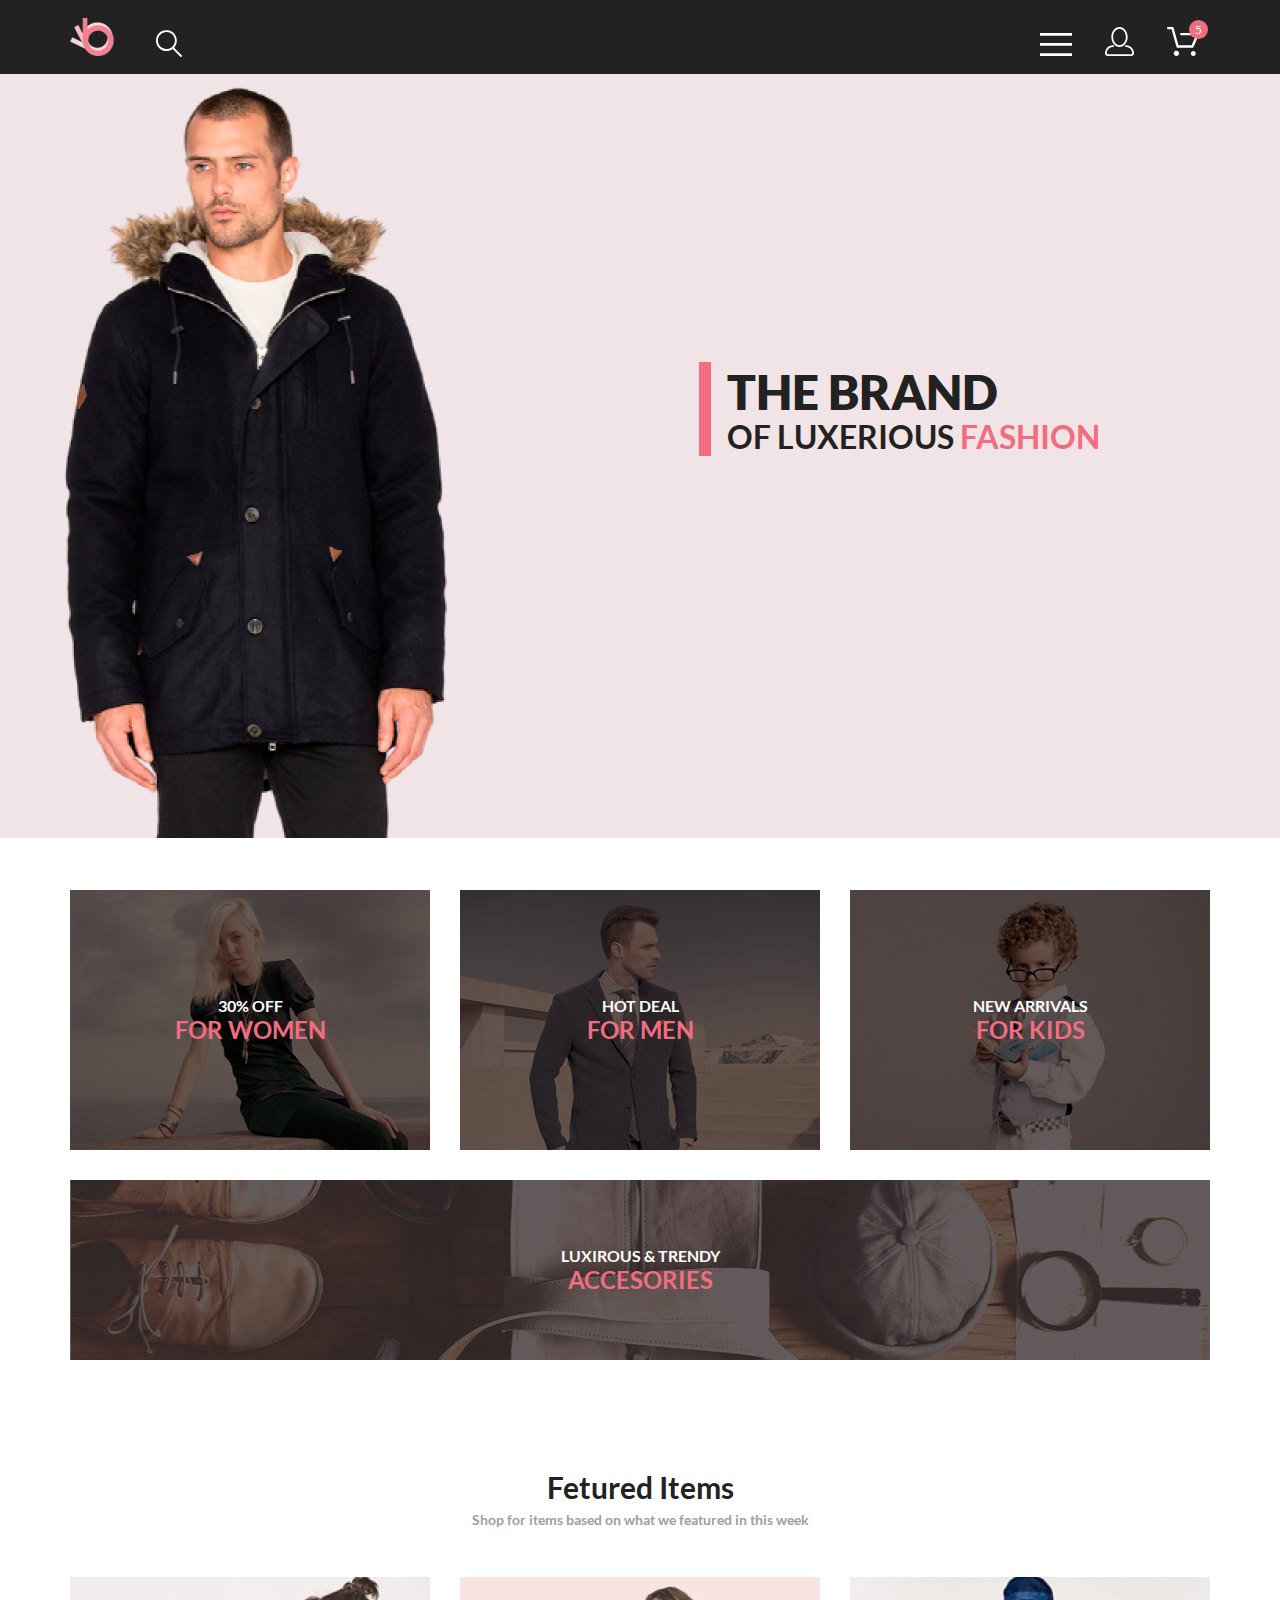
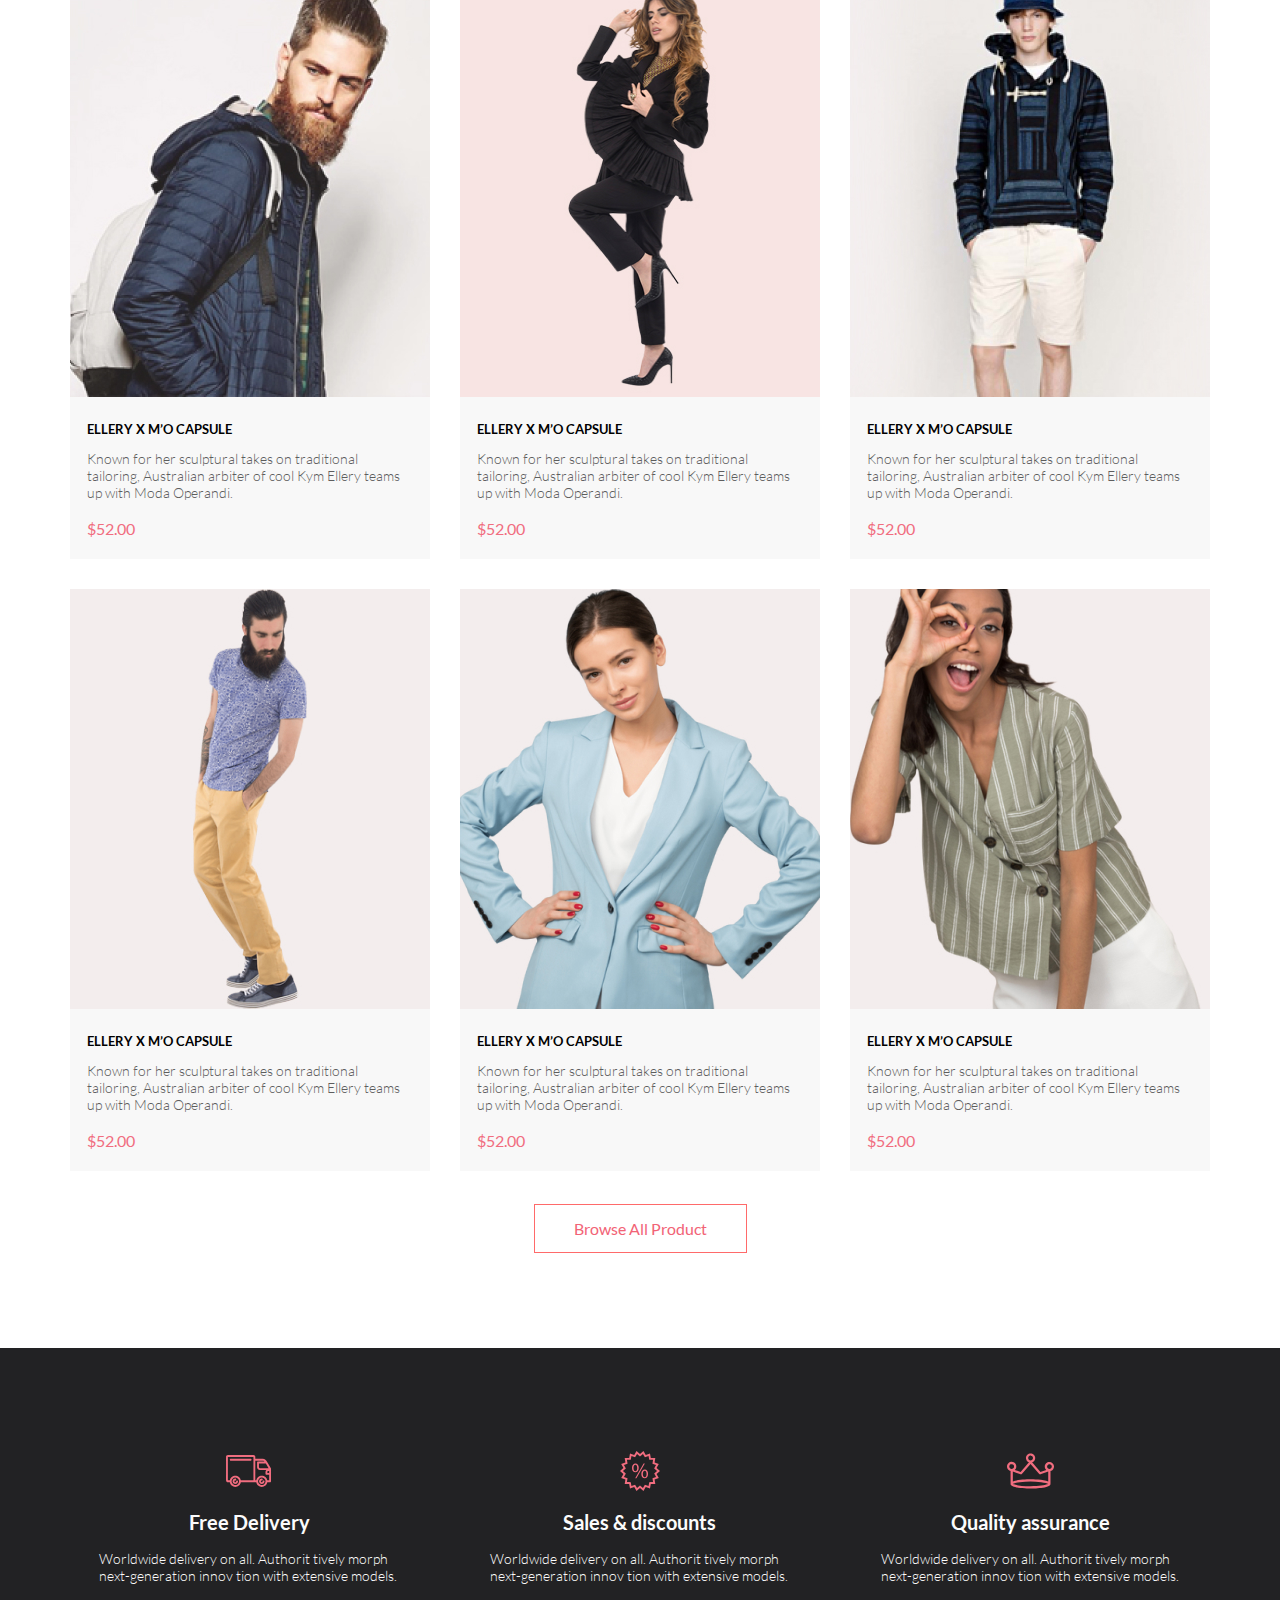
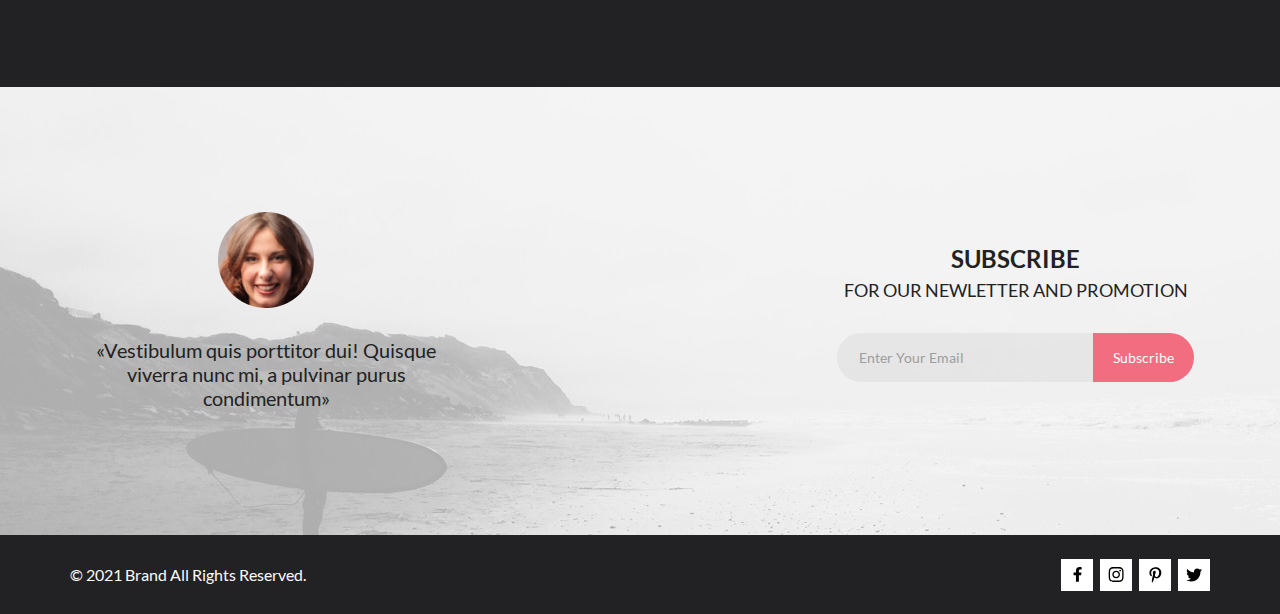
==== commit 394892f0: "начал работу над адаптивом главной страницы" ====
--- a/index.html
+++ b/index.html
@@ -13,35 +13,109 @@
   <div class="page-container">
     <div class="content">
       <header class="page-header">
-        <div class="header-wrp content-center">
-          <a href="index.html" class="page-header-logo">
-            <img src="img/logo.png" alt="logo" height="38">
-          </a>
-          <div class="page-header-nav">
-            <button class="page-header-search btn">
-              <svg width="27" height="28" viewBox="0 0 27 28" xmlns="http://www.w3.org/2000/svg">
-                <path
-                  d="M19.0596 17.6259C20.6713 15.8658 21.6282 13.6048 21.7698 11.2225C21.9113 8.84018 21.2288 6.48173 19.8369 4.54318C18.445 2.60463 16.4285 1.20404 14.126 0.576619C11.8234 -0.0508009 9.3751 0.13316 7.19217 1.09761C5.00923 2.06205 3.22463 3.74825 2.13804 5.87302C1.05145 7.9978 0.729054 10.4318 1.225 12.7661C1.72094 15.1005 3.00501 17.1932 4.86158 18.6927C6.71814 20.1922 9.03413 21.0072 11.4206 21.0009C13.673 21.004 15.8645 20.27 17.6606 18.9109L25.4086 26.7179C25.4941 26.807 25.5965 26.8781 25.7099 26.927C25.8232 26.9759 25.9452 27.0017 26.0686 27.0029C26.1923 27.0033 26.3148 26.9782 26.4283 26.9292C26.5419 26.8801 26.6441 26.8082 26.7286 26.7179C26.9025 26.537 26.9997 26.2958 26.9997 26.0449C26.9997 25.794 26.9025 25.5528 26.7286 25.3719L19.0596 17.6259ZM2.88662 10.5009C2.89946 8.81563 3.41094 7.17187 4.35659 5.77685C5.30224 4.38183 6.63972 3.29801 8.20044 2.662C9.76115 2.02599 11.4752 1.86627 13.1266 2.20298C14.7779 2.53969 16.2926 3.35775 17.4797 4.55404C18.6668 5.75033 19.4732 7.27129 19.7972 8.92519C20.1212 10.5791 19.9483 12.2919 19.3002 13.8476C18.6522 15.4034 17.5581 16.7325 16.1559 17.6674C14.7536 18.6023 13.1059 19.1011 11.4206 19.1009C9.14916 19.0901 6.97482 18.1784 5.37484 16.566C3.77486 14.9537 2.87998 12.7724 2.88662 10.5009Z" />
-              </svg>
+        <div class="header-menu-wrp">
+          <div class="header-wrp content-center">
+            <a href="index.html" class="page-header-logo">
+              <img src="img/logo.png" alt="logo" height="38">
+            </a>
+            <div class="page-header-nav">
+              <form class="page-header-search" action="search">
+                <input class="page-header-search-input" id="search" type="search" placeholder="Search here...">
+                <label class="page-header-search-label btn" for="search">
+                  <svg class="page-header-search-svg" width="27" height="28" viewBox="0 0 27 28"
+                    xmlns="http://www.w3.org/2000/svg">
+                    <path
+                      d="M19.0596 17.6259C20.6713 15.8658 21.6282 13.6048 21.7698 11.2225C21.9113 8.84018 21.2288 6.48173 19.8369 4.54318C18.445 2.60463 16.4285 1.20404 14.126 0.576619C11.8234 -0.0508009 9.3751 0.13316 7.19217 1.09761C5.00923 2.06205 3.22463 3.74825 2.13804 5.87302C1.05145 7.9978 0.729054 10.4318 1.225 12.7661C1.72094 15.1005 3.00501 17.1932 4.86158 18.6927C6.71814 20.1922 9.03413 21.0072 11.4206 21.0009C13.673 21.004 15.8645 20.27 17.6606 18.9109L25.4086 26.7179C25.4941 26.807 25.5965 26.8781 25.7099 26.927C25.8232 26.9759 25.9452 27.0017 26.0686 27.0029C26.1923 27.0033 26.3148 26.9782 26.4283 26.9292C26.5419 26.8801 26.6441 26.8082 26.7286 26.7179C26.9025 26.537 26.9997 26.2958 26.9997 26.0449C26.9997 25.794 26.9025 25.5528 26.7286 25.3719L19.0596 17.6259ZM2.88662 10.5009C2.89946 8.81563 3.41094 7.17187 4.35659 5.77685C5.30224 4.38183 6.63972 3.29801 8.20044 2.662C9.76115 2.02599 11.4752 1.86627 13.1266 2.20298C14.7779 2.53969 16.2926 3.35775 17.4797 4.55404C18.6668 5.75033 19.4732 7.27129 19.7972 8.92519C20.1212 10.5791 19.9483 12.2919 19.3002 13.8476C18.6522 15.4034 17.5581 16.7325 16.1559 17.6674C14.7536 18.6023 13.1059 19.1011 11.4206 19.1009C9.14916 19.0901 6.97482 18.1784 5.37484 16.566C3.77486 14.9537 2.87998 12.7724 2.88662 10.5009Z" />
+                  </svg>
+                </label>
+              </form>
+              <button class="menu-btn btn">
+                <svg width="32" height="23" viewBox="0 0 32 23" xmlns="http://www.w3.org/2000/svg">
+                  <path d="M0 23V20.31H32V23H0ZM0 12.76V10.07H32V12.76H0ZM0 2.69V0H32V2.69H0Z" />
+                </svg>
+              </button>
+              <a href="registration.html" class="account-btn btn">
+                <svg width="29" height="29" viewBox="0 0 29 29" xmlns="http://www.w3.org/2000/svg">
+                  <path
+                    d="M14.5 19.937C19 19.937 22.656 15.464 22.656 9.968C22.656 4.472 19 0 14.5 0C13.3631 0.0217413 12.2463 0.303398 11.2351 0.823397C10.2239 1.34339 9.34507 2.08794 8.66602 3C7.12663 4.99573 6.30819 7.45381 6.34399 9.974C6.34399 15.465 10 19.937 14.5 19.937ZM14.5 1.813C18 1.813 20.844 5.472 20.844 9.969C20.844 14.466 17.998 18.125 14.5 18.125C11.002 18.125 8.15603 14.465 8.15503 9.969C8.15403 5.473 11 1.813 14.5 1.813ZM20.844 18.125C20.6036 18.125 20.373 18.2205 20.203 18.3905C20.033 18.5605 19.9375 18.7911 19.9375 19.0315C19.9375 19.2719 20.033 19.5025 20.203 19.6725C20.373 19.8425 20.6036 19.938 20.844 19.938C22.526 19.9399 24.1386 20.6088 25.3279 21.7982C26.5172 22.9875 27.1861 24.6 27.188 26.282C27.1875 26.5221 27.0918 26.7523 26.922 26.9221C26.7522 27.0918 26.5221 27.1875 26.282 27.188H2.71997C2.47985 27.1875 2.24975 27.0918 2.07996 26.9221C1.91016 26.7523 1.81449 26.5221 1.81396 26.282C1.81608 24.6001 2.48517 22.9877 3.67444 21.7985C4.86371 20.6092 6.47608 19.9401 8.15796 19.938C8.39824 19.938 8.62868 19.8425 8.79858 19.6726C8.96849 19.5027 9.06396 19.2723 9.06396 19.032C9.06396 18.7917 8.96849 18.5613 8.79858 18.3914C8.62868 18.2215 8.39824 18.126 8.15796 18.126C5.99541 18.1279 3.92201 18.9875 2.39258 20.5164C0.863144 22.0453 0.00264777 24.1185 0 26.281C0.000794067 27.0019 0.287502 27.693 0.797241 28.2027C1.30698 28.7125 1.99811 28.9992 2.71899 29H26.282C27.0027 28.9989 27.6936 28.7121 28.2031 28.2024C28.7126 27.6927 28.9992 27.0017 29 26.281C28.9974 24.1187 28.1372 22.0457 26.6083 20.5168C25.0793 18.9878 23.0063 18.1276 20.844 18.125Z" />
+                </svg>
+              </a>
+              <a href="cart.html" class="cart-btn btn">
+                <svg width="32" height="29" viewBox="0 0 32 29" xmlns="http://www.w3.org/2000/svg">
+                  <path
+                    d="M26.2009 29C25.5532 28.9738 24.9415 28.6948 24.4972 28.2227C24.0529 27.7506 23.8114 27.1232 23.8245 26.475C23.8376 25.8269 24.1043 25.2097 24.5673 24.7559C25.0303 24.3022 25.6527 24.048 26.301 24.048C26.9493 24.048 27.5717 24.3022 28.0347 24.7559C28.4977 25.2097 28.7644 25.8269 28.7775 26.475C28.7906 27.1232 28.549 27.7506 28.1047 28.2227C27.6604 28.6948 27.0488 28.9738 26.401 29H26.2009ZM6.75293 26.32C6.75293 25.79 6.91011 25.2718 7.20459 24.8311C7.49907 24.3904 7.91764 24.0469 8.40735 23.844C8.89705 23.6412 9.43594 23.5881 9.95581 23.6915C10.4757 23.7949 10.9532 24.0502 11.328 24.425C11.7028 24.7998 11.9581 25.2773 12.0615 25.7972C12.1649 26.317 12.1118 26.8559 11.9089 27.3456C11.7061 27.8353 11.3626 28.2539 10.9219 28.5483C10.4812 28.8428 9.96304 29 9.43298 29C9.08087 29.0003 8.73212 28.9311 8.40674 28.7966C8.08136 28.662 7.78569 28.4646 7.53662 28.2158C7.28755 27.9669 7.09001 27.6713 6.9552 27.3461C6.82039 27.0208 6.75098 26.6721 6.75098 26.32H6.75293ZM10.553 20.686C10.2935 20.6868 10.0409 20.6024 9.83411 20.4457C9.62727 20.2891 9.47758 20.0689 9.40796 19.819L4.57495 2.36401H1.18201C0.868521 2.36401 0.567859 2.23947 0.346191 2.01781C0.124523 1.79614 0 1.49549 0 1.18201C0 0.868519 0.124523 0.567873 0.346191 0.346205C0.567859 0.124537 0.868521 5.81268e-06 1.18201 5.81268e-06H5.46301C5.7225 -0.00080736 5.97504 0.0837201 6.18176 0.240568C6.38848 0.397416 6.53784 0.617884 6.60693 0.868006L11.4399 18.323H24.6179L29.001 8.27501H14.401C14.2428 8.27961 14.0854 8.25242 13.9379 8.19507C13.7904 8.13771 13.6559 8.05134 13.5424 7.94108C13.4288 7.83082 13.3386 7.69891 13.277 7.55315C13.2154 7.40739 13.1836 7.25075 13.1836 7.0925C13.1836 6.93426 13.2154 6.77762 13.277 6.63186C13.3386 6.4861 13.4288 6.35419 13.5424 6.24393C13.6559 6.13367 13.7904 6.0473 13.9379 5.98994C14.0854 5.93259 14.2428 5.90541 14.401 5.91001H30.814C31.0097 5.90996 31.2022 5.95866 31.3744 6.05172C31.5465 6.14478 31.6928 6.27926 31.7999 6.44301C31.9078 6.60729 31.9734 6.79569 31.9908 6.99145C32.0083 7.18721 31.9771 7.38424 31.9 7.565L26.495 19.977C26.4026 20.1876 26.251 20.3668 26.0585 20.4927C25.866 20.6186 25.641 20.6858 25.411 20.686H10.553Z" />
+                </svg>
+                <span>5</span>
+              </a>
+            </div>
+          </div>
+          <div class="menu-list-wrp">
+            <button class="menu-list-close-btn">
+              <span class="menu-list-close"></span>
             </button>
-            <button class="menu-btn btn">
-              <svg width="32" height="23" viewBox="0 0 32 23" xmlns="http://www.w3.org/2000/svg">
-                <path d="M0 23V20.31H32V23H0ZM0 12.76V10.07H32V12.76H0ZM0 2.69V0H32V2.69H0Z" />
-              </svg>
-            </button>
-            <a href="registration.html" class="account-btn btn">
-              <svg width="29" height="29" viewBox="0 0 29 29" xmlns="http://www.w3.org/2000/svg">
-                <path
-                  d="M14.5 19.937C19 19.937 22.656 15.464 22.656 9.968C22.656 4.472 19 0 14.5 0C13.3631 0.0217413 12.2463 0.303398 11.2351 0.823397C10.2239 1.34339 9.34507 2.08794 8.66602 3C7.12663 4.99573 6.30819 7.45381 6.34399 9.974C6.34399 15.465 10 19.937 14.5 19.937ZM14.5 1.813C18 1.813 20.844 5.472 20.844 9.969C20.844 14.466 17.998 18.125 14.5 18.125C11.002 18.125 8.15603 14.465 8.15503 9.969C8.15403 5.473 11 1.813 14.5 1.813ZM20.844 18.125C20.6036 18.125 20.373 18.2205 20.203 18.3905C20.033 18.5605 19.9375 18.7911 19.9375 19.0315C19.9375 19.2719 20.033 19.5025 20.203 19.6725C20.373 19.8425 20.6036 19.938 20.844 19.938C22.526 19.9399 24.1386 20.6088 25.3279 21.7982C26.5172 22.9875 27.1861 24.6 27.188 26.282C27.1875 26.5221 27.0918 26.7523 26.922 26.9221C26.7522 27.0918 26.5221 27.1875 26.282 27.188H2.71997C2.47985 27.1875 2.24975 27.0918 2.07996 26.9221C1.91016 26.7523 1.81449 26.5221 1.81396 26.282C1.81608 24.6001 2.48517 22.9877 3.67444 21.7985C4.86371 20.6092 6.47608 19.9401 8.15796 19.938C8.39824 19.938 8.62868 19.8425 8.79858 19.6726C8.96849 19.5027 9.06396 19.2723 9.06396 19.032C9.06396 18.7917 8.96849 18.5613 8.79858 18.3914C8.62868 18.2215 8.39824 18.126 8.15796 18.126C5.99541 18.1279 3.92201 18.9875 2.39258 20.5164C0.863144 22.0453 0.00264777 24.1185 0 26.281C0.000794067 27.0019 0.287502 27.693 0.797241 28.2027C1.30698 28.7125 1.99811 28.9992 2.71899 29H26.282C27.0027 28.9989 27.6936 28.7121 28.2031 28.2024C28.7126 27.6927 28.9992 27.0017 29 26.281C28.9974 24.1187 28.1372 22.0457 26.6083 20.5168C25.0793 18.9878 23.0063 18.1276 20.844 18.125Z" />
-              </svg>
-            </a>
-            <a href="cart.html" class="cart-btn btn">
-              <svg width="32" height="29" viewBox="0 0 32 29" xmlns="http://www.w3.org/2000/svg">
-                <path
-                  d="M26.2009 29C25.5532 28.9738 24.9415 28.6948 24.4972 28.2227C24.0529 27.7506 23.8114 27.1232 23.8245 26.475C23.8376 25.8269 24.1043 25.2097 24.5673 24.7559C25.0303 24.3022 25.6527 24.048 26.301 24.048C26.9493 24.048 27.5717 24.3022 28.0347 24.7559C28.4977 25.2097 28.7644 25.8269 28.7775 26.475C28.7906 27.1232 28.549 27.7506 28.1047 28.2227C27.6604 28.6948 27.0488 28.9738 26.401 29H26.2009ZM6.75293 26.32C6.75293 25.79 6.91011 25.2718 7.20459 24.8311C7.49907 24.3904 7.91764 24.0469 8.40735 23.844C8.89705 23.6412 9.43594 23.5881 9.95581 23.6915C10.4757 23.7949 10.9532 24.0502 11.328 24.425C11.7028 24.7998 11.9581 25.2773 12.0615 25.7972C12.1649 26.317 12.1118 26.8559 11.9089 27.3456C11.7061 27.8353 11.3626 28.2539 10.9219 28.5483C10.4812 28.8428 9.96304 29 9.43298 29C9.08087 29.0003 8.73212 28.9311 8.40674 28.7966C8.08136 28.662 7.78569 28.4646 7.53662 28.2158C7.28755 27.9669 7.09001 27.6713 6.9552 27.3461C6.82039 27.0208 6.75098 26.6721 6.75098 26.32H6.75293ZM10.553 20.686C10.2935 20.6868 10.0409 20.6024 9.83411 20.4457C9.62727 20.2891 9.47758 20.0689 9.40796 19.819L4.57495 2.36401H1.18201C0.868521 2.36401 0.567859 2.23947 0.346191 2.01781C0.124523 1.79614 0 1.49549 0 1.18201C0 0.868519 0.124523 0.567873 0.346191 0.346205C0.567859 0.124537 0.868521 5.81268e-06 1.18201 5.81268e-06H5.46301C5.7225 -0.00080736 5.97504 0.0837201 6.18176 0.240568C6.38848 0.397416 6.53784 0.617884 6.60693 0.868006L11.4399 18.323H24.6179L29.001 8.27501H14.401C14.2428 8.27961 14.0854 8.25242 13.9379 8.19507C13.7904 8.13771 13.6559 8.05134 13.5424 7.94108C13.4288 7.83082 13.3386 7.69891 13.277 7.55315C13.2154 7.40739 13.1836 7.25075 13.1836 7.0925C13.1836 6.93426 13.2154 6.77762 13.277 6.63186C13.3386 6.4861 13.4288 6.35419 13.5424 6.24393C13.6559 6.13367 13.7904 6.0473 13.9379 5.98994C14.0854 5.93259 14.2428 5.90541 14.401 5.91001H30.814C31.0097 5.90996 31.2022 5.95866 31.3744 6.05172C31.5465 6.14478 31.6928 6.27926 31.7999 6.44301C31.9078 6.60729 31.9734 6.79569 31.9908 6.99145C32.0083 7.18721 31.9771 7.38424 31.9 7.565L26.495 19.977C26.4026 20.1876 26.251 20.3668 26.0585 20.4927C25.866 20.6186 25.641 20.6858 25.411 20.686H10.553Z" />
-              </svg>
-              <span>5</span>
-            </a>
+            <ul class="menu-list">
+              <li class="menu-list-title">menu</li>
+              <li class="menu-list-item">
+                <a class="menu-list-item-headlink" href="catalog.html">man</a>
+                <ul class="menu-sublist">
+                  <li class="menu-sublist-item">
+                    <a class="menu-list-item-link" href="catalog.html">Accessories</a>
+                  </li>
+                  <li class="menu-sublist-item">
+                    <a class="menu-list-item-link" href="catalog.html">Bags</a>
+                  </li>
+                  <li class="menu-sublist-item">
+                    <a class="menu-list-item-link" href="catalog.html">Denim</a>
+                  </li>
+                  <li class="menu-sublist-item">
+                    <a class="menu-list-item-link" href="catalog.html">T-Shirts</a>
+                  </li>
+                </ul>
+              </li>
+              <li class="menu-list-item">
+                <a class="menu-list-item-headlink" href="#">woman</a>
+                <ul class="menu-sublist">
+                  <li class="menu-sublist-item">
+                    <a class="menu-list-item-link" href="#">Accessories</a>
+                  </li>
+                  <li class="menu-sublist-item">
+                    <a class="menu-list-item-link" href="#">Jackets &amp;&nbsp;Coats</a>
+                  </li>
+                  <li class="menu-sublist-item">
+                    <a class="menu-list-item-link" href="#">Polos</a>
+                  </li>
+                  <li class="menu-sublist-item">
+                    <a class="menu-list-item-link" href="#">T-Shirts</a>
+                  </li>
+                  <li class="menu-sublist-item">
+                    <a class="menu-list-item-link" href="#">Shirts</a>
+                  </li>
+                </ul>
+              </li>
+              <li class="menu-list-item">
+                <a class="menu-list-item-headlink" href="#">kids</a>
+                <ul class="menu-sublist">
+                  <li class="menu-sublist-item">
+                    <a class="menu-list-item-link" href="#">Accessories</a>
+                  </li>
+                  <li class="menu-sublist-item">
+                    <a class="menu-list-item-link" href="#">Jackets &amp;&nbsp;Coats</a>
+                  </li>
+                  <li class="menu-sublist-item">
+                    <a class="menu-list-item-link" href="#">Polos</a>
+                  </li>
+                  <li class="menu-sublist-item">
+                    <a class="menu-list-item-link" href="#">T-Shirts</a>
+                  </li>
+                  <li class="menu-sublist-item">
+                    <a class="menu-list-item-link" href="#">Shirts</a>
+                  </li>
+                  <li class="menu-sublist-item">
+                    <a class="menu-list-item-link" href="#">Bags</a>
+                  </li>
+                </ul>
+              </li>
+            </ul>
           </div>
         </div>
       </header>
@@ -58,19 +132,19 @@
       </section>
       <main>
         <section class="categories content-center">
-          <a class="categories-item" href="catalog.html">
+          <a class="categories-item zoom-effect" href="catalog.html">
             <h4 class="categories-item-subtitle">30% off</h4>
             <h3 class="categories-item-title">for women</h3>
           </a>
-          <a class="categories-item" href="catalog.html">
+          <a class="categories-item  rotate-effect" href="catalog.html">
             <h4 class="categories-item-subtitle">hot deal</h4>
             <h3 class="categories-item-title">for men</h3>
           </a>
-          <a class="categories-item" href="catalog.html">
+          <a class="categories-item skew-effect" href="catalog.html">
             <h4 class="categories-item-subtitle">new arrivals</h4>
             <h3 class="categories-item-title">for kids</h3>
           </a>
-          <a class="categories-item" href="catalog.html">
+          <a class="categories-item drill-effect" href="catalog.html">
             <h4 class="categories-item-subtitle">luxirous &amp;&nbsp;trendy</h4>
             <h3 class="categories-item-title">accesories</h3>
           </a>
@@ -215,7 +289,7 @@
         </div>
         <div class="subscribing">
           <h2 class="subscribing-title">subscribe</h2>
-          <h3 class="subscribing-subtitle">subscribe for our newletter and promotion</h3>
+          <h3 class="subscribing-subtitle">for our newletter and promotion</h3>
           <form action="#!" class="subscribing-form">
             <input class="subscribing-form-email" type="email" placeholder="Enter Your Email" required>
             <input class="subscribing-form-btn" type="submit" value="Subscribe">
@@ -253,6 +327,7 @@
       </div>
     </footer>
   </div>
+  <script src="js/main.js"></script>
 </body>
 
 </html>--- a/css/style.css
+++ b/css/style.css
@@ -1,3 +1,23 @@
+/* roboto-regular - latin */
+@font-face {
+  font-family: 'Roboto';
+  font-style: normal;
+  font-weight: 400;
+  src: url('../fonts/roboto-v29-latin-regular.eot');
+  /* IE9 Compat Modes */
+  src: local(''),
+    url('../fonts/roboto-v29-latin-regular.eot?#iefix') format('embedded-opentype'),
+    /* IE6-IE8 */
+    url('../fonts/roboto-v29-latin-regular.woff2') format('woff2'),
+    /* Super Modern Browsers */
+    url('../fonts/roboto-v29-latin-regular.woff') format('woff'),
+    /* Modern Browsers */
+    url('../fonts/roboto-v29-latin-regular.ttf') format('truetype'),
+    /* Safari, Android, iOS */
+    url('../fonts/roboto-v29-latin-regular.svg#Roboto') format('svg');
+  /* Legacy iOS */
+}
+
 /* lato-300 - latin */
 @font-face {
   font-family: 'Lato';
@@ -102,7 +122,7 @@
 }
 
 .page-header {
-  padding: 18px 0 20px 0;
+  padding: 18px 0 18px 0;
   -webkit-box-sizing: border-box;
   box-sizing: border-box;
   background-color: #222;
@@ -122,14 +142,14 @@
 .page-header svg {
   display: block;
   fill: #fff;
-  -webkit-transition: .3s;
-  transition: .3s;
+  transition: fill .3s;
 }
 
 .header-wrp {
   display: -webkit-box;
   display: -ms-flexbox;
   display: flex;
+  position: relative;
 }
 
 .page-header-logo {
@@ -139,7 +159,6 @@
 }
 
 .page-header-logo:hover img {
-  -webkit-filter: brightness(30%);
   filter: brightness(30%);
 }
 
@@ -149,8 +168,7 @@
 }
 
 .page-header-logo img {
-  -webkit-transition: .3s;
-  transition: .3s;
+  transition: filter .3s;
 }
 
 .page-header-nav {
@@ -162,12 +180,41 @@
   align-items: flex-end;
   width: 100%;
   padding: 0;
+  position: relative;
 }
 
 .page-header-search {
   margin: 0 auto 0 0;
   width: 26px;
   height: 26px;
+  position: relative;
+}
+
+.page-header-search-input {
+  position: absolute;
+  width: 0;
+  min-height: 0;
+  outline: none;
+  box-sizing: border-box;
+  background-color: transparent;
+  border: none;
+  top: -6px;
+  left: 42px;
+  color: #fff;
+  cursor: default;
+}
+
+.page-header-search-input:focus {
+  width: 300px;
+  border: 2px solid #fff;
+  border-radius: 8px;
+  padding: 8px;
+  cursor: text;
+  transition: width 1s ease;
+}
+
+.page-header-search-input:focus~.page-header-search-label>.page-header-search-svg {
+  fill: #f16d7f;
 }
 
 .menu-btn {
@@ -211,20 +258,137 @@
   right: -9px;
 }
 
+.header-menu-wrp {
+  position: relative;
+  margin: 0 auto;
+  max-width: 1606px;
+  width: 100%;
+}
+
+.menu-list-wrp {
+  position: absolute;
+  transform: scaleY(0);
+  transform-origin: top;
+  z-index: 20;
+  transition: transform .3s;
+  width: 232px;
+  margin: 0 auto;
+  min-height: 764px;
+  padding: 26px 16px 16px 33px;
+  background-color: #fff;
+  box-shadow: 6px 4px 35px rgba(0, 0, 0, 0.21);
+  right: 0px;
+  top: 58px;
+  box-sizing: border-box;
+}
+
+.menu-list {
+  list-style: none;
+  padding: 0;
+  margin: 0;
+}
+
+.active {
+  transform: scaleY(1);
+}
+
+.menu-list-close-btn {
+  display: block;
+  position: absolute;
+  width: 15px;
+  height: 15px;
+  right: 15px;
+  top: 17px;
+  border: none;
+  background-color: transparent;
+  cursor: pointer;
+}
+
+.menu-list-close::before,
+.menu-list-close::after {
+  content: '';
+  position: absolute;
+  display: block;
+  width: 100%;
+  height: 2px;
+  background-color: #6f6e6e;
+  transform: rotate(-45deg);
+  top: 3px;
+  left: 0;
+}
+
+.menu-list-close::after {
+  transform: rotate(45deg);
+
+}
+
+.menu-list-title {
+  display: block;
+  margin: 9px 0 24px 0;
+  font-weight: 700;
+  color: #000000;
+
+  text-transform: uppercase;
+}
+
+.menu-list-item-link {
+  text-decoration: none;
+  text-transform: capitalize;
+  display: block;
+  margin: 0 0 16px 0;
+  font-size: 14px;
+  line-height: 15px;
+  font-weight: 400;
+  color: #6F6E6E;
+}
+
+.menu-list-item-link:hover {
+  text-decoration-line: underline;
+}
+
+.menu-list-item-link:active {
+  text-decoration: none;
+  color: #F16D7F;
+}
+
+.menu-list-item-headlink {
+  display: block;
+  margin: 0 0 12px 0;
+  text-transform: uppercase;
+  text-decoration: none;
+  font-weight: 400;
+  font-size: 14px;
+  line-height: 17px;
+  color: #F16D7F;
+}
+
+.menu-list-item-headlink:hover {
+  text-decoration-line: underline;
+}
+
+.menu-list-item-headlink:active {
+  text-decoration: none;
+  color: #000;
+}
+
+.menu-sublist {
+  margin: 0 0 16px 0;
+  padding: 0 0 0 21px;
+  box-sizing: border-box;
+  list-style: none;
+}
+
 /* Header with Navy end */
 /* Banner block start */
 .page-header-banner {
   background-color: #f1e4e6;
-  margin: 76px 0 0 0;
+  margin: 74px 0 0 0;
 }
 
 .page-header-banner-wrp {
   min-height: 764px;
-  display: -webkit-box;
-  display: -ms-flexbox;
-  display: flex;
-  -webkit-box-pack: end;
-  -ms-flex-pack: end;
+  display: flex;
+  align-items: center;
   justify-content: flex-end;
   background-image: url(../img/preview_1.png);
   background-repeat: no-repeat;
@@ -232,16 +396,17 @@
 }
 
 .page-header-banner-heading {
-  margin: 295px 73px;
+  margin: 0 0 0 0;
+  padding: 0 78px 94px 0;
 }
 
 .page-header-banner-title {
   margin: 0;
-  padding: 0px 0px 0px 0px;
+  padding: 10px 0 0 0;
   max-width: 405px;
   font-weight: 900;
   font-size: 48px;
-  line-height: 44px;
+  line-height: 39px;
   text-transform: uppercase;
   border-left: 12px solid #F16D7F;
   padding-left: 16px;
@@ -315,6 +480,7 @@
   line-height: 17px;
   color: #636363;
   text-transform: uppercase;
+  text-shadow: 0px 4px 4px rgba(0, 0, 0, 0.25);
 }
 
 .breadcrumbs-item:last-child a {
@@ -328,7 +494,7 @@
 /* Cartoverview start */
 
 .cartoverview {
-  margin: 96px auto 128px auto;
+  margin: 96px auto 64px auto;
   display: flex;
   flex-wrap: wrap;
   justify-content: space-between;
@@ -432,7 +598,7 @@
   width: 24px;
   height: 3px;
   background: #575757;
-  transition: .3s;
+  transition: background .3s;
 }
 
 .cart-item-close:hover::before,
@@ -471,7 +637,7 @@
   border: 1px solid #A4A4A4;
   box-sizing: border-box;
   cursor: pointer;
-  transition: .3s;
+  transition: color .3s, border .3s, background-color .3s;
 }
 
 .cart-item-btn:hover {
@@ -490,11 +656,13 @@
 
 .cart-sidebar {
   display: flex;
-  /* flex-direction: column; */
+  align-content: flex-start;
+  width: 100%;
   max-width: 360px;
   flex-wrap: wrap;
   align-items: flex-start;
   padding: 16px 0 16px 0;
+  margin: 0 0 0 16px;
 }
 
 .delivery {
@@ -548,7 +716,7 @@
   color: #4A4A4A;
   box-sizing: border-box;
   cursor: pointer;
-  transition: .3s;
+  transition: border .3s, color .3s, background-color .3s;
 }
 
 .delivery-btn:hover {
@@ -639,7 +807,7 @@
   line-height: 19px;
   color: #FFFFFF;
   cursor: pointer;
-  transition: .3s;
+  transition: background-color .3s, color .3s, outline .3s;
 }
 
 .pay-btn:hover {
@@ -660,10 +828,15 @@
   min-height: 777px;
 }
 
-.slider-container-center {
+.container {
+  position: absolute;
   max-width: 1600px;
   width: 99%;
-  margin: 0 auto;
+  margin: auto;
+  left: 0;
+  right: 0;
+  top: 0;
+  bottom: 0;
 }
 
 .d-block {
@@ -1064,8 +1237,7 @@
   padding: 14px 57px 14px 73px;
   position: relative;
   cursor: pointer;
-  -webkit-transition: .3s;
-  transition: .3s;
+  transition: border .3s, background-color .3s, color .3s, filter .3s;
 }
 
 .products-item-btn:hover {
@@ -1075,7 +1247,6 @@
 }
 
 .products-item-btn:active {
-  -webkit-filter: brightness(0.5);
   filter: brightness(0.5);
 }
 
@@ -1120,40 +1291,30 @@
   align-items: center;
 }
 
-#switch-filter {
-  display: none;
-}
-
-#switch-filter:checked~.filter-list {
-  display: block;
-}
-
 .filter {
-  display: -webkit-box;
-  display: -ms-flexbox;
-  display: flex;
-  grid-column-start: 1;
-  grid-column-end: 4;
   padding: 13px 16px 16px 16px;
-  -webkit-box-sizing: border-box;
   box-sizing: border-box;
   background: #FFFFFF;
-  z-index: 10;
-  position: relative;
-  /* box-shadow: 6px 4px 35px rgba(0, 0, 0, 0.21); */
-}
-
-.filter-btn {
-  display: block;
-  width: 100%;
+  position: relative;
+  grid-column-start: 1;
+  grid-column-end: 5;
+}
+
+.filter-btn,
+.filter-btn-close {
+  display: block;
+  width: 100%;
+  margin: 0 0 0 0;
   padding: 0;
   background-color: transparent;
   border: none;
   color: #000000;
   text-align: left;
-}
-
-.filter-btn span {
+  cursor: pointer;
+}
+
+.filter-btn span,
+.filter-btn-close span {
   font-style: normal;
   font-weight: 600;
   font-size: 14px;
@@ -1161,26 +1322,40 @@
   text-transform: uppercase;
 }
 
-.filter-btn svg {
+.filter-btn svg,
+.filter-btn-close svg {
   margin: 0 0 0 11px;
   fill: currentColor;
 }
 
-.filter-btn:hover {
+.filter-btn:hover,
+.filter-btn-close:hover {
   color: #F16D7F;
 }
 
-.filter-btn:active {
+.filter-btn:active,
+.filter-btn-close:active {
   color: #222224;
 }
 
+.filter-list-wrp {
+  display: none;
+  z-index: 10;
+  width: 100%;
+  position: absolute;
+  top: 0;
+  left: 0;
+  padding: 13px 16px 16px 16px;
+  box-sizing: border-box;
+  background: #FFFFFF;
+  box-shadow: 6px 4px 35px rgba(0, 0, 0, 0.21);
+}
+
+.filter-active {
+  display: block;
+}
+
 .filter-list {
-  position: absolute;
-  top: 60px;
-  left: 0;
-  width: 360px;
-  background-color: #FFFFFF;
-  display: none;
   list-style: none;
   margin: 0;
   padding: 0;
@@ -1188,16 +1363,19 @@
 
 .filter-list-item {
   width: 100%;
-  margin: 0 0 18px 0;
-  padding: 11px;
-  -webkit-box-sizing: border-box;
+  margin: 0 0 16px 0;
+  padding: 11px 11px 11px 16px;
   box-sizing: border-box;
   font-style: normal;
   font-weight: normal;
   font-size: 14px;
-  line-height: 16.8px;
+  line-height: 16px;
   border-bottom: 1px solid #EBEBEB;
   position: relative;
+}
+
+.filter-list-item:first-child {
+  margin: 14px 0 18px 0;
 }
 
 .filter-list-item:before {
@@ -1235,8 +1413,7 @@
 
 .filter-sublist {
   margin: 24px 0 0 0;
-  padding: 0 0 0 7px;
-  -webkit-box-sizing: border-box;
+  padding: 0 0 0 17px;
   box-sizing: border-box;
   list-style: none;
 }
@@ -1250,7 +1427,7 @@
 }
 
 .filter-sublist-item:last-child {
-  margin: 0 0 24px 0;
+  margin: 0 0 18px 0;
 }
 
 .filter-sublist-item a {
@@ -1340,6 +1517,7 @@
   box-sizing: border-box;
   background-color: #fff;
   position: absolute;
+  box-shadow: 6px 4px 35px rgba(0, 0, 0, 0.21);
 }
 
 .list-trending-item {
@@ -1452,6 +1630,7 @@
   -webkit-box-sizing: border-box;
   box-sizing: border-box;
   background-color: #fff;
+  box-shadow: 6px 4px 35px rgba(0, 0, 0, 0.21);
 }
 
 .list-size-item {
@@ -1554,13 +1733,51 @@
 
 .list-price-wrp {
   position: absolute;
-  width: 100%;
   display: none;
+  flex-direction: column;
   margin: 5px 0 0 0;
   padding: 9px 9px 9px 31px;
   -webkit-box-sizing: border-box;
   box-sizing: border-box;
   background-color: #fff;
+  box-shadow: 6px 4px 35px rgba(0, 0, 0, 0.21);
+}
+
+
+.list-price-item {
+  display: none;
+}
+
+.list-price-item:nth-child(1):checked~.list-price-item-title:nth-child(2):before,
+.list-price-item:nth-child(3):checked~.list-price-item-title:nth-child(4):before {
+  background-image: url("../img/tick.png");
+  background-size: cover;
+  background-position: center;
+}
+
+.list-price-item-title {
+  display: block;
+  white-space: nowrap;
+  margin: 0 0 6px 0;
+  position: relative;
+  text-transform: uppercase;
+  font-family: Roboto;
+  font-style: normal;
+  font-weight: normal;
+  font-size: 14px;
+  line-height: 16.41px;
+  color: #6F6E6E;
+}
+
+.list-price-item-title:before {
+  content: "";
+  display: block;
+  width: 12px;
+  height: 12px;
+  border: 1px solid #EBEBEB;
+  position: absolute;
+  top: 1px;
+  left: -23.5px;
 }
 
 /* Price end */
@@ -1569,7 +1786,7 @@
   margin: 52px auto 109px auto;
   display: -ms-grid;
   display: grid;
-  grid-template-columns: repeat(3, minmax(233px, 1fr));
+  grid-template-columns: repeat(3, 1fr);
   gap: 30px;
 }
 
@@ -1599,8 +1816,7 @@
   background-repeat: no-repeat;
   background-position: center;
   position: relative;
-  -webkit-transition: all 0.4s;
-  transition: all 0.4s;
+  transition: background-color 0.4s, background-blend-mode .4s;
 }
 
 .categories-item:hover {
@@ -1685,13 +1901,9 @@
   margin: 49px 0 33px 0;
   max-width: 1140px;
   width: 100%;
-  display: -ms-grid;
   display: grid;
-  -ms-grid-columns: (360px)[auto-fill];
   grid-template-columns: repeat(auto-fill, 360px);
   gap: 30px;
-  -webkit-box-pack: center;
-  -ms-flex-pack: center;
   justify-content: center;
   list-style-type: none;
   padding: 0;
@@ -1729,8 +1941,7 @@
 }
 
 .products-item-hover {
-  -webkit-transition: .6s;
-  transition: .6s;
+  transition: background-color .6s;
 }
 
 .products-item-hover-btn {
@@ -1743,10 +1954,10 @@
   padding: 13px 16px 13px 50px;
   position: relative;
   cursor: pointer;
+  transition: filter .3s;
 }
 
 .products-item-hover-btn:active {
-  -webkit-filter: brightness(0.5);
   filter: brightness(0.5);
 }
 
@@ -1766,7 +1977,7 @@
 }
 
 .products-item-photo {
-  margin: 0 0 25px 0;
+  margin: 0 0 21px 0;
 }
 
 .txt-wrp {
@@ -1807,8 +2018,7 @@
   -ms-flex-item-align: center;
   -ms-grid-row-align: center;
   align-self: center;
-  -webkit-transition: .3s;
-  transition: .3s;
+  transition: color .3s, filter .3s, background-color .3s;
 }
 
 .products-btn:hover {
@@ -1817,7 +2027,6 @@
 }
 
 .products-btn:active {
-  -webkit-filter: opacity(0.6);
   filter: opacity(0.6);
 }
 
@@ -1939,7 +2148,7 @@
   line-height: 17px;
   color: #fff;
   cursor: pointer;
-  transition: .3;
+  transition: .3s;
 }
 
 .submit::after {
@@ -2149,8 +2358,8 @@
 
 .subscribing-subtitle {
   font-weight: 400;
-  font-size: 16px;
-  line-height: 30px;
+  font-size: 18px;
+  line-height: 22px;
   text-align: center;
   margin-bottom: 32px;
   text-transform: initial;
@@ -2175,6 +2384,7 @@
   padding: 7px 22px;
   background: #E1E1E1;
   border: none;
+  box-sizing: border-box;
   border-radius: 50px 0 0 50px;
 }
 
@@ -2265,4 +2475,125 @@
 .page-footer-socials-item:active {
   fill: #fff;
   background-color: #853842;
-}+}
+
+/* Home Work 6 Start */
+
+@media (max-width: 812px) {
+  .subscribe-wrp {
+    margin: 0 0 97px 0;
+  }
+}
+
+@media (max-width: 1024px) {
+  .page-header {
+    padding: 18px 16px 18px 16px;
+  }
+
+  .account-btn {
+    margin: 0 40px 0 0;
+  }
+
+  .menu-btn {
+    margin: 0 26px 2px 0;
+  }
+
+  .page-header-banner-wrp {
+    min-height: 368px;
+    align-items: center;
+    background-size: contain;
+    background-position: 109px 0;
+  }
+
+  .page-header-banner-heading {
+    max-width: 350px;
+    padding: 0;
+  }
+
+  .page-header-banner-title {
+    font-size: 44px;
+    line-height: 45px;
+    padding: 6px 13px 13px 16px;
+    box-sizing: border-box;
+  }
+
+  .page-header-banner-subtitle,
+  .page-header-banner-subtitle span {
+    font-size: 24px;
+    line-height: 28px;
+    display: flex;
+  }
+
+  .page-header-banner-subtitle span {
+    margin: 0 0 0 10px;
+  }
+
+  .categories {
+    margin: 20px auto 155px auto;
+    gap: 20px;
+  }
+
+  .categories-item {
+    min-height: 168px;
+    background-size: cover;
+  }
+
+  .categories-item:nth-child(4) {
+    min-height: 116px;
+    background-size: cover;
+  }
+
+  .products-item-list {
+    margin: 71px auto 0 auto;
+    gap: 16px;
+  }
+
+  .products-btn {
+    margin: 30px auto 0 auto;
+  }
+
+  .products {
+    margin: 0 auto 64px auto;
+  }
+
+  .features-item-wrp {
+    flex-direction: column;
+    align-items: center;
+    padding: 44px 0 0 0;
+    margin: 0 0 20px 0;
+  }
+
+  .features-item {
+    margin: 0 0 44px 0;
+  }
+
+  .features-item-icon {
+    margin: 0 0 24px 0;
+  }
+
+  .subscribe-wrp {
+    justify-content: center;
+    padding: 16px;
+  }
+
+  .subscribe-info {
+    padding: 48px 16px 48px 16px;
+  }
+
+
+  .subscribing {
+    padding: 27px 16px 27px 16px;
+  }
+
+  .subscribing-form {
+    margin: 18px 0 0 0;
+  }
+
+  .page-footer {
+    padding: 24px 19px 23px 19px;
+  }
+}
+
+
+
+/* Home Work 6 End */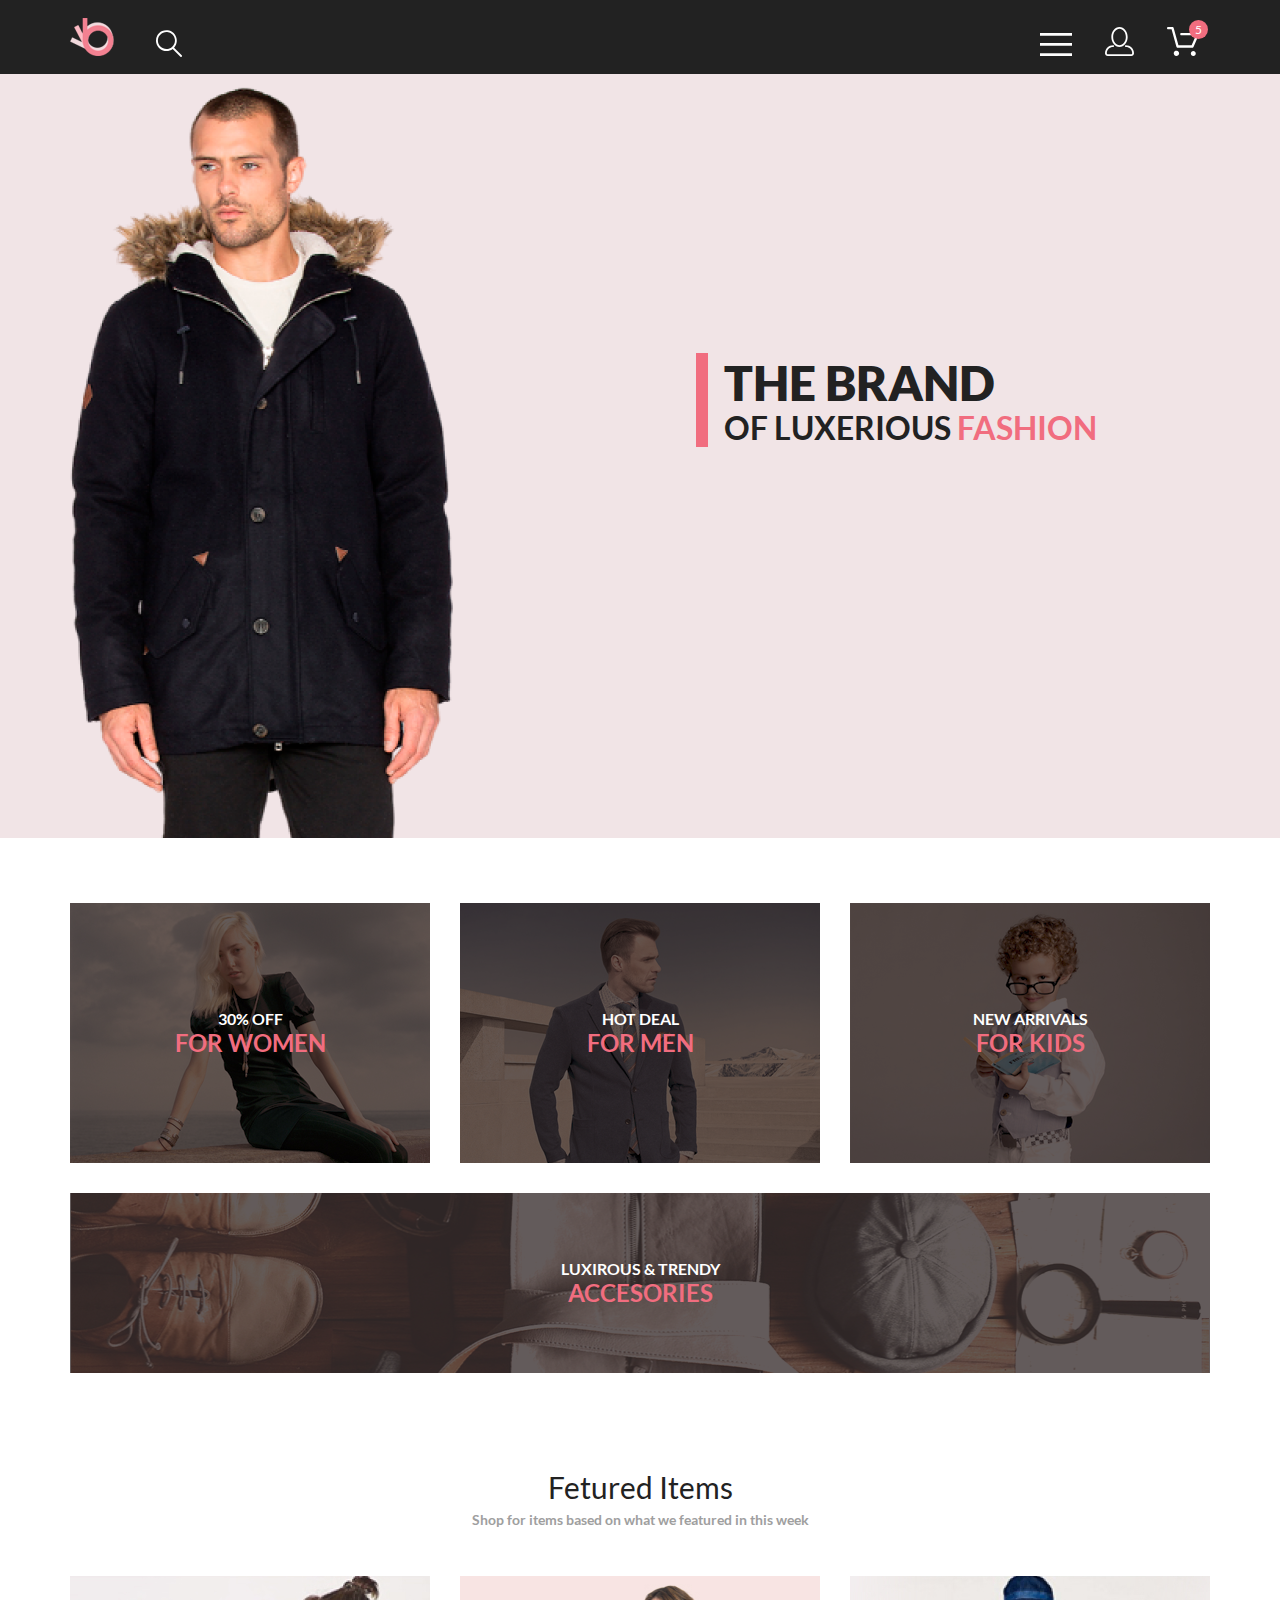
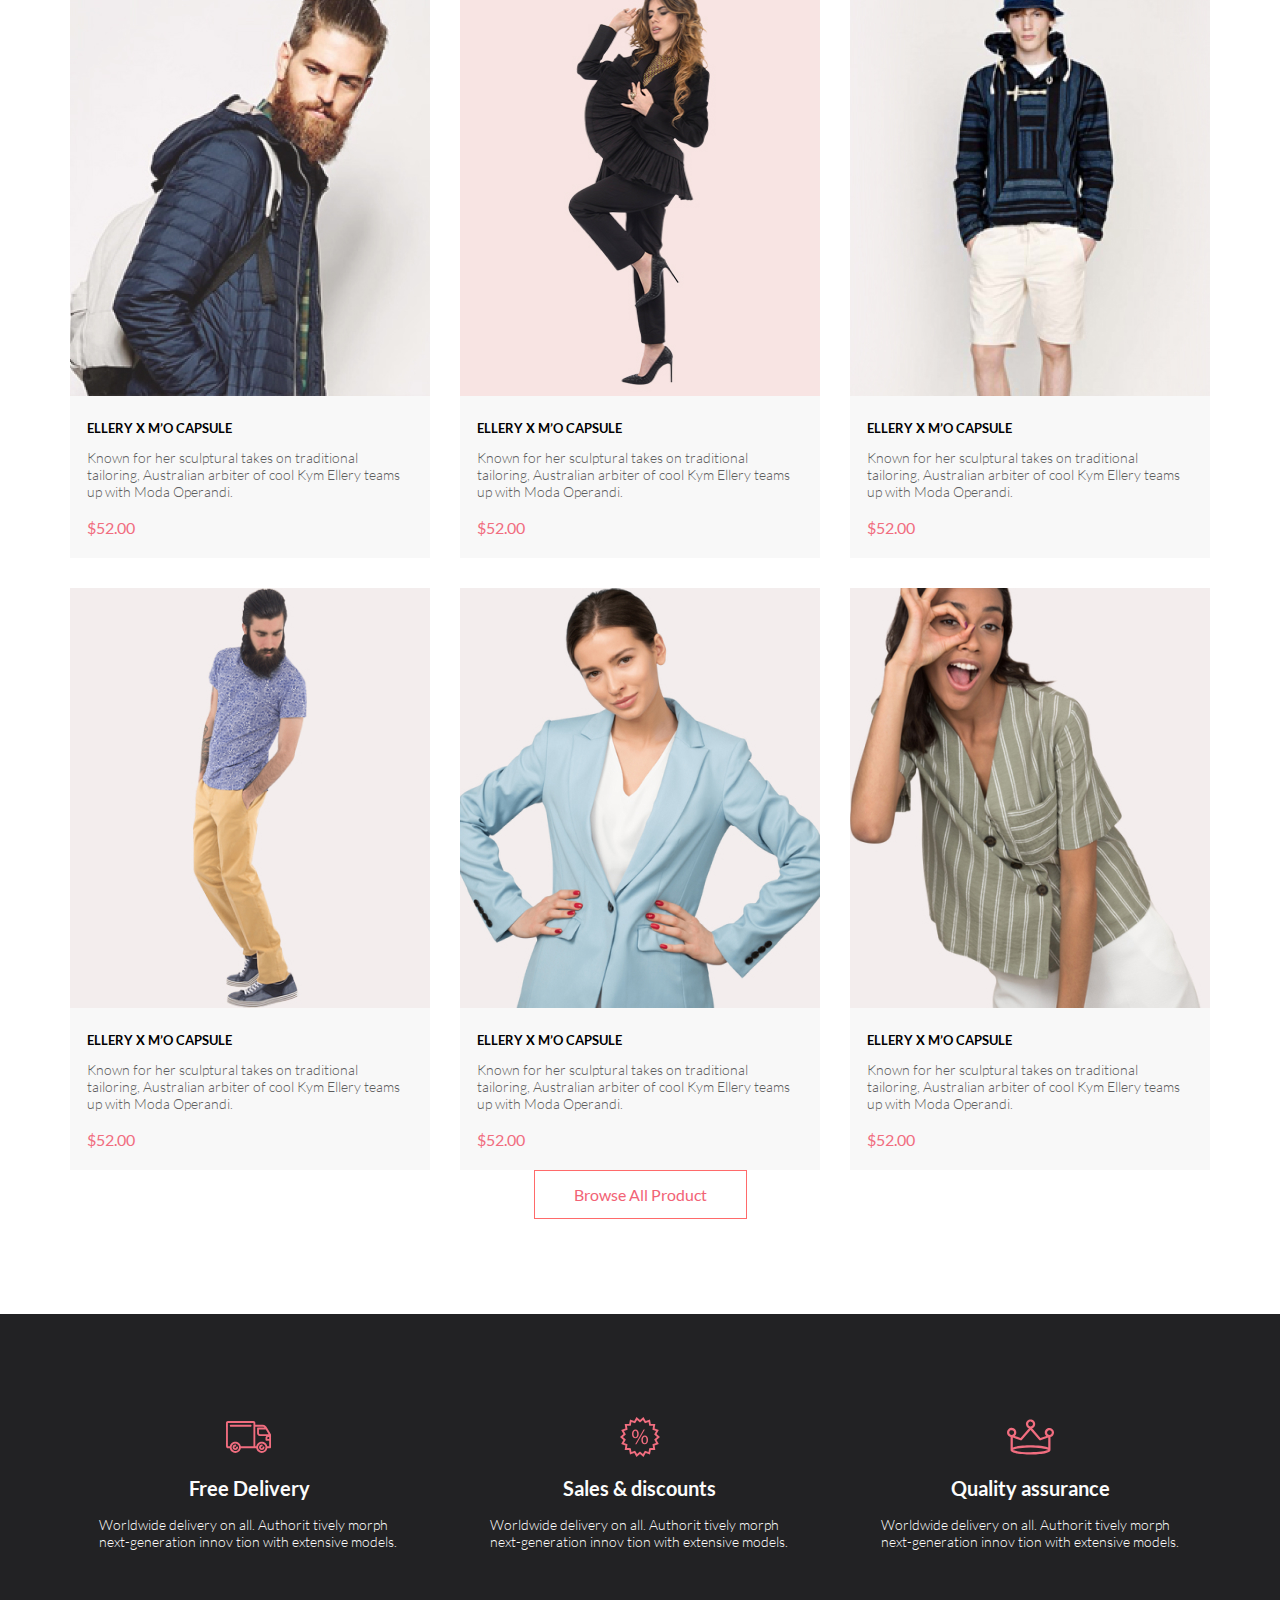
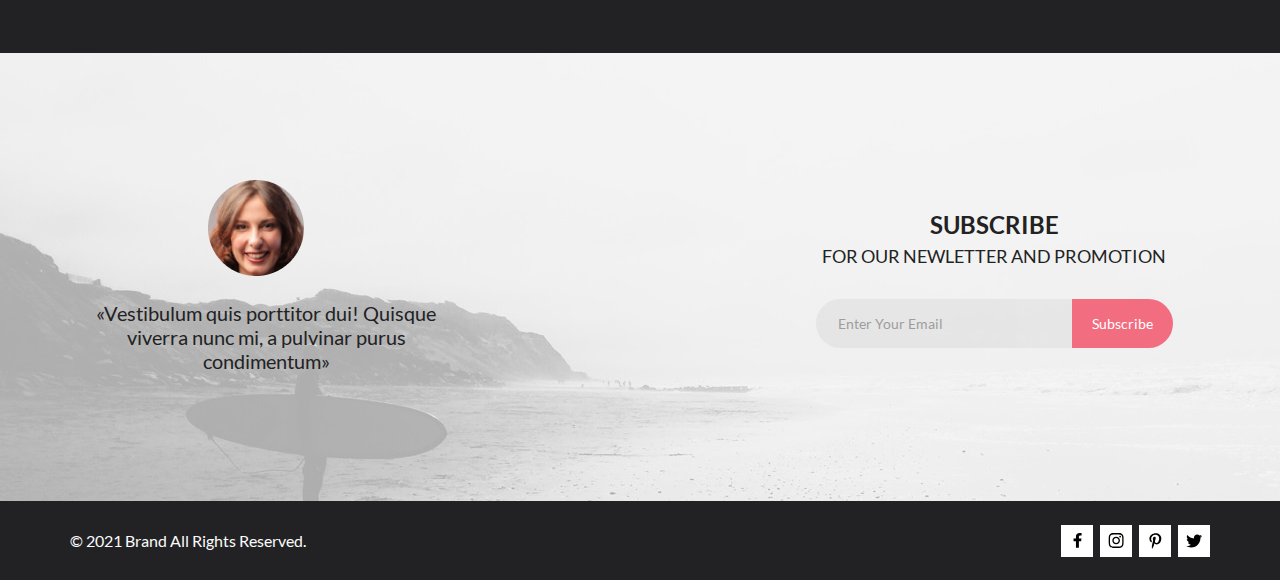
==== commit 6db1a8b4: "готов адаптив трех страниц (есть ошибки)" ====
--- a/index.html
+++ b/index.html
@@ -121,6 +121,7 @@
       </header>
       <section class="page-header-banner">
         <div class="page-header-banner-wrp content-center">
+          <div class="page-header-banner-img"></div>
           <div class="page-header-banner-heading">
             <h1 class="page-header-banner-title">the brand
               <span class="page-header-banner-subtitle">of&nbsp;luxerious
--- a/css/style.css
+++ b/css/style.css
@@ -195,9 +195,11 @@
   width: 0;
   min-height: 0;
   outline: none;
+  padding: 0;
   box-sizing: border-box;
-  background-color: transparent;
+  background-color: #222;
   border: none;
+  border-radius: 8px;
   top: -6px;
   left: 42px;
   color: #fff;
@@ -207,6 +209,7 @@
 .page-header-search-input:focus {
   width: 300px;
   border: 2px solid #fff;
+  background-color: #222;
   border-radius: 8px;
   padding: 8px;
   cursor: text;
@@ -278,7 +281,7 @@
   background-color: #fff;
   box-shadow: 6px 4px 35px rgba(0, 0, 0, 0.21);
   right: 0px;
-  top: 58px;
+  top: 56px;
   box-sizing: border-box;
 }
 
@@ -386,18 +389,26 @@
 }
 
 .page-header-banner-wrp {
+  display: grid;
+  grid-template-columns: repeat(12, auto);
+  grid-template-rows: repeat(12, auto);
   min-height: 764px;
-  display: flex;
-  align-items: center;
-  justify-content: flex-end;
+}
+
+.page-header-banner-img {
   background-image: url(../img/preview_1.png);
   background-repeat: no-repeat;
-  background-position: 10px 0;
+  grid-row: span 12;
+  width: 383px;
+  height: 100%;
+
 }
 
 .page-header-banner-heading {
   margin: 0 0 0 0;
-  padding: 0 78px 94px 0;
+  padding: 0 0px 0px 0;
+  grid-column-start: 10;
+  grid-row-start: 6;
 }
 
 .page-header-banner-title {
@@ -431,7 +442,7 @@
 /* Breadcrumbs-start */
 .page-header-breadcrumbs {
   background-color: #F8F3F4;
-  margin: 76px 0 0 0;
+  margin: 74px 0 0 0;
 }
 
 .page-header-breadcrumbs-wrp {
@@ -451,6 +462,7 @@
   font-size: 24px;
   line-height: 29px;
   font-weight: normal;
+  margin: 0;
   color: #f16d7f;
   text-transform: uppercase;
 }
@@ -461,6 +473,7 @@
   display: flex;
   list-style-type: none;
   padding: 0;
+  margin: 0;
 }
 
 .breadcrumbs-item:not(:last-child)::after {
@@ -569,7 +582,7 @@
 }
 
 .cart-item-quan {
-  text-align: right;
+  text-align: center;
   width: 37px;
   height: 0px;
   font-size: 18px;
@@ -632,6 +645,7 @@
   font-size: 14px;
   line-height: 17px;
   color: #000000;
+  text-decoration: none;
   text-transform: uppercase;
   background-color: #fff;
   border: 1px solid #A4A4A4;
@@ -895,17 +909,15 @@
 
 .product-details-wrp {
   max-width: 1140px;
-  width: 96%;
+  width: 100%;
   margin: 0 auto;
   left: 0;
   right: 0;
   padding: 64px 0 0 0;
-  -webkit-box-sizing: border-box;
   box-sizing: border-box;
   background-color: #fff;
   border: 1px solid #eaeaea;
   position: absolute;
-  -webkit-transform: translateY(-66px);
   transform: translateY(-66px);
 }
 
@@ -966,7 +978,7 @@
   font-size: 24px;
   line-height: 29px;
   color: #EF5B70;
-  margin: 0 auto 115px auto;
+  margin: 0 auto 130px auto;
 }
 
 .product-details-price::after {
@@ -983,16 +995,15 @@
 
 .choose-items {
   max-width: 412px;
-  display: -webkit-box;
-  display: -ms-flexbox;
-  display: flex;
-  -ms-flex-wrap: wrap;
+  width: 100%;
+  display: flex;
+  justify-content: center;
   flex-wrap: wrap;
-  margin: 0 auto 32px auto;
+  margin: 0 auto 48px auto;
 }
 
 .list-color {
-  padding: 16px 8px 16px 8px;
+  padding: 0;
   border: none;
   background-color: transparent;
   position: relative;
@@ -1106,8 +1117,8 @@
 }
 
 .list-quantity {
-  margin: 0 0 0 26px;
-  padding: 16px 8px 16px 8px;
+  margin: 0 20px 0 26px;
+  padding: 0;
   border: none;
   background-color: transparent;
   position: relative;
@@ -1223,7 +1234,7 @@
   -webkit-box-pack: center;
   -ms-flex-pack: center;
   justify-content: center;
-  margin: 0 0 65px 0;
+  margin: 0 0 64px 0;
 }
 
 .products-item-btn {
@@ -1271,33 +1282,27 @@
 /* Product-details end */
 /* Filter start */
 .container-filter {
-  display: -ms-grid;
   display: grid;
-  grid-template-columns: repeat(12, 1fr);
+  grid-template-columns: repeat(auto-fit, 360px);
   gap: 30px;
-  margin: 36px auto 0;
+  margin: 51px auto 64px;
 }
 
 .filter-items {
-  display: -webkit-box;
-  display: -ms-flexbox;
-  display: flex;
-  width: 360px;
+  display: flex;
+  max-width: 360px;
+  width: 100%;
   gap: 30px;
-  grid-column-start: 5;
-  grid-column-end: 10;
-  -webkit-box-align: center;
-  -ms-flex-align: center;
   align-items: center;
 }
 
 .filter {
-  padding: 13px 16px 16px 16px;
+  padding: 0 16px 0 16px;
   box-sizing: border-box;
   background: #FFFFFF;
   position: relative;
   grid-column-start: 1;
-  grid-column-end: 5;
+  grid-column-end: 1;
 }
 
 .filter-btn,
@@ -1340,8 +1345,8 @@
 
 .filter-list-wrp {
   display: none;
-  z-index: 10;
-  width: 100%;
+  z-index: 11;
+  width: 360px;
   position: absolute;
   top: 0;
   left: 0;
@@ -1447,7 +1452,6 @@
 /* Trending start */
 .list-trending {
   width: 123px;
-  padding: 16px 0px 16px 0px;
   border: none;
   background-color: transparent;
   position: relative;
@@ -1560,7 +1564,7 @@
 /* Trending end */
 /* Size start */
 .list-size {
-  padding: 16px 8px 16px 8px;
+  padding: 0;
   border: none;
   background-color: transparent;
   position: relative;
@@ -1673,7 +1677,7 @@
 /* Size end */
 /* Price start */
 .list-price {
-  padding: 16px 7px 16px 5px;
+  padding: 0 7px 0 5px;
   border: none;
   background-color: transparent;
   position: relative;
@@ -1783,38 +1787,26 @@
 /* Price end */
 /* Categories start   */
 .categories {
-  margin: 52px auto 109px auto;
-  display: -ms-grid;
+  margin: 65px auto 96px auto;
   display: grid;
   grid-template-columns: repeat(3, 1fr);
   gap: 30px;
 }
 
 .categories-item {
-  -ms-flex-item-align: center;
   align-self: center;
   text-decoration: none;
   min-height: 260px;
   width: 100%;
-  display: -webkit-box;
-  display: -ms-flexbox;
-  display: flex;
-  -webkit-box-orient: vertical;
-  -webkit-box-direction: normal;
-  -ms-flex-direction: column;
+  display: flex;
   flex-direction: column;
-  -ms-flex-wrap: wrap;
   flex-wrap: wrap;
-  -webkit-box-pack: center;
-  -ms-flex-pack: center;
   justify-content: center;
-  -webkit-box-align: center;
-  -ms-flex-align: center;
   align-items: center;
   background-color: rgba(33, 22, 22, 0.7);
   background-blend-mode: darken;
   background-repeat: no-repeat;
-  background-position: center;
+  background-position: top;
   position: relative;
   transition: background-color 0.4s, background-blend-mode .4s;
 }
@@ -1880,13 +1872,14 @@
 .products-title {
   text-align: center;
   margin: 0 0 6px 0;
+  font-weight: 400;
   font-size: 30px;
   line-height: 36px;
   text-transform: capitalize;
 }
 
 .products-subtitle {
-  margin: 0 0 0 0;
+  margin: 0 0 48px 0;
   font-size: 14px;
   line-height: 17px;
   color: #9F9F9F;
@@ -1898,7 +1891,7 @@
 }
 
 .products-item-list {
-  margin: 49px 0 33px 0;
+  margin: 0;
   max-width: 1140px;
   width: 100%;
   display: grid;
@@ -1911,6 +1904,7 @@
 
 .products-item {
   max-width: 360px;
+  width: 100%;
   background-color: #F8F8F8;
   padding: 0 0 20px 0;
   position: relative;
@@ -2325,13 +2319,14 @@
   -ms-flex-align: center;
   align-items: center;
   max-width: 360px;
+  width: 100%;
   padding: 16px;
 }
 
 .subscribe-info-avatar {
   width: 96px;
   height: 96px;
-  margin: 0 0 30px 0;
+  margin: 0 20px 25px 0;
   background: url(../img/subscribe-ava.png);
 }
 
@@ -2345,6 +2340,8 @@
 
 .subscribing {
   padding: 16px;
+  max-width: 400px;
+  width: 100%;
 }
 
 .subscribing-title {
@@ -2369,10 +2366,10 @@
 }
 
 .subscribing-form {
-  display: -webkit-box;
-  display: -ms-flexbox;
-  display: flex;
+  display: flex;
+  justify-content: center;
   margin: 32px 0 0 0;
+  width: 100%;
 }
 
 .subscribing-form-email {
@@ -2380,7 +2377,8 @@
   line-height: 17px;
   color: #222224;
   opacity: 0.67;
-  width: 256px;
+  max-width: 256px;
+  width: 100%;
   padding: 7px 22px;
   background: #E1E1E1;
   border: none;
@@ -2414,20 +2412,14 @@
 
 .page-footer {
   padding: 24px 0 23px 0;
-  -webkit-box-sizing: border-box;
   box-sizing: border-box;
   background-color: #222224;
 }
 
 .page-footer-wrp {
-  display: -webkit-box;
-  display: -ms-flexbox;
-  display: flex;
-  -webkit-box-pack: justify;
-  -ms-flex-pack: justify;
+  display: flex;
+  flex-wrap: wrap;
   justify-content: space-between;
-  -webkit-box-align: center;
-  -ms-flex-align: center;
   align-items: center;
 }
 
@@ -2439,27 +2431,18 @@
 }
 
 .page-footer-socials {
-  display: -webkit-box;
-  display: -ms-flexbox;
   display: flex;
 }
 
 .page-footer-socials-item {
-  display: -webkit-box;
-  display: -ms-flexbox;
-  display: flex;
-  -webkit-box-pack: center;
-  -ms-flex-pack: center;
+  display: flex;
   justify-content: center;
-  -webkit-box-align: center;
-  -ms-flex-align: center;
   align-items: center;
   height: 32px;
   width: 32px;
   background-color: #fff;
   background-size: cover;
   margin: 0 7px 0 0;
-  -webkit-transition: .3s;
   transition: .3s;
 }
 
@@ -2477,11 +2460,13 @@
   background-color: #853842;
 }
 
-/* Home Work 6 Start */
-
-@media (max-width: 812px) {
-  .subscribe-wrp {
-    margin: 0 0 97px 0;
+/* Home Work 7 Start */
+
+@media (max-width:1171px) {
+  .container-filter {
+    justify-content: center;
+    margin: 24px auto 40px auto;
+    gap: 16px;
   }
 }
 
@@ -2505,6 +2490,12 @@
     background-position: 109px 0;
   }
 
+  .page-header-banner-img {
+    background-size: contain;
+    background-position: 109px 0;
+    width: 294px;
+  }
+
   .page-header-banner-heading {
     max-width: 350px;
     padding: 0;
@@ -2528,6 +2519,11 @@
     margin: 0 0 0 10px;
   }
 
+  .product-details-wrp {
+    position: static;
+    transform: translateY(0px);
+  }
+
   .categories {
     margin: 20px auto 155px auto;
     gap: 20px;
@@ -2543,8 +2539,15 @@
     background-size: cover;
   }
 
+  .product-details {
+    margin: 0 auto 128px;
+  }
+
+  .products-subtitle {
+    margin: 0 0 72px 0;
+  }
+
   .products-item-list {
-    margin: 71px auto 0 auto;
     gap: 16px;
   }
 
@@ -2553,18 +2556,27 @@
   }
 
   .products {
-    margin: 0 auto 64px auto;
+    margin: 0 auto 128px auto;
+  }
+
+  .slider-container {
+    background-color: #f7f7f7;
+    min-height: 624px;
+  }
+
+  .w-auto {
+    width: 466px !important;
+  }
+
+  .pagination {
+    margin: 0 auto 33px auto;
   }
 
   .features-item-wrp {
     flex-direction: column;
+    gap: 46px;
     align-items: center;
-    padding: 44px 0 0 0;
-    margin: 0 0 20px 0;
-  }
-
-  .features-item {
-    margin: 0 0 44px 0;
+    padding: 44px 0 64px 0;
   }
 
   .features-item-icon {
@@ -2572,14 +2584,13 @@
   }
 
   .subscribe-wrp {
-    justify-content: center;
     padding: 16px;
   }
 
   .subscribe-info {
     padding: 48px 16px 48px 16px;
-  }
-
+    max-width: 290px;
+  }
 
   .subscribing {
     padding: 27px 16px 27px 16px;
@@ -2594,6 +2605,200 @@
   }
 }
 
-
-
-/* Home Work 6 End */+@media (max-width: 812px) {
+
+  .subscribe-wrp {
+    margin: 0 0 97px 0;
+  }
+}
+
+@media (max-width: 768px) {
+  .container-filter {
+    display: flex;
+  }
+
+  .filter {
+    padding: 0;
+  }
+
+  .filter-items {
+    max-width: 307px;
+  }
+
+  .filter-btn svg {
+    margin: 0;
+    width: 37px;
+    height: 25px;
+  }
+
+  .filter-btn span {
+    display: none;
+  }
+
+  .subscribe-wrp {
+    justify-content: center;
+    flex-direction: column;
+  }
+}
+
+@media (max-width: 660px) {
+
+  .page-header-banner-wrp {
+    justify-content: center;
+    min-height: 363px;
+  }
+
+  .page-header-banner-img {
+    display: none;
+  }
+}
+
+@media (max-width: 500px) {
+  .content-center {
+    padding: 0 8px 0 8px;
+  }
+
+  .page-header {
+    padding: 18px 0;
+  }
+
+  .page-header-nav {
+    align-items: center;
+  }
+
+  .page-header-search {
+    padding: 7px 0 0 0;
+  }
+
+  .page-header-search-input:focus {
+    width: 200px;
+  }
+
+  .account-btn {
+    display: none;
+  }
+
+  .cart-btn {
+    display: none;
+  }
+
+  .menu-btn {
+    margin: 0 7px 1px 0;
+  }
+
+  .page-header-breadcrumbs-wrp {
+    flex-direction: column;
+    justify-content: flex-start;
+    align-items: center;
+    gap: 32px;
+    padding: 24px 0 45px 0;
+  }
+
+  .page-header-banner-wrp {
+    justify-content: center;
+    min-height: 363px;
+  }
+
+  .page-header-banner-title {
+    font-size: 38px;
+    line-height: 38px;
+    padding: 0 0 0 13px;
+  }
+
+  .page-header-banner-subtitle {
+    font-size: 20px;
+    line-height: 22px;
+  }
+
+  .page-header-banner-subtitle span {
+    font-size: 20px;
+    line-height: 22px;
+  }
+
+  .w-auto {
+    width: 375px !important;
+    padding: 85px 0 85px 0;
+  }
+
+  .product-details-txt {
+    line-height: 20px;
+  }
+
+  .categories {
+    margin: 64px auto 64px auto;
+    width: 100%;
+    justify-content: center;
+    grid-template-columns: repeat(1, 1fr);
+    row-gap: 32px;
+  }
+
+  .categories-item {
+    min-height: 248px;
+  }
+
+  .categories-item:nth-child(4) {
+    grid-column: span 1;
+    min-height: 111px;
+  }
+
+  .products-subtitle {
+    margin: 0 0 64px 0;
+  }
+
+  .products {
+    margin: 0 auto 64px auto;
+  }
+
+  .products-btn {
+    margin: 40px auto 0 auto;
+  }
+
+  .features-item-wrp {
+    gap: 46px;
+    padding: 44px 0 80px 0;
+  }
+
+  .features-item-list {
+    margin: 62px auto 0 auto;
+  }
+
+  .subscribe-wrp {
+    margin: 0 0 66px 0;
+  }
+
+  .subscribe-info-txt {
+    font-size: 18px;
+    line-height: 22px;
+  }
+
+  .subscribing {
+    padding: 18px 0 27px 0;
+    max-width: 310px;
+    width: 100%;
+  }
+
+  .subscribing-title {
+    line-height: 37px;
+  }
+
+  .subscribing-subtitle {
+    font-size: 14px;
+    line-height: 16px;
+  }
+
+  .subscribing-form {
+    margin: 23px auto 0 auto;
+    justify-content: center;
+  }
+
+  .page-footer {
+    padding: 43px 19px 8px 19px;
+  }
+
+  .page-footer-wrp {
+    justify-content: center;
+    gap: 40px;
+  }
+}
+
+/* Home Work 7 End */